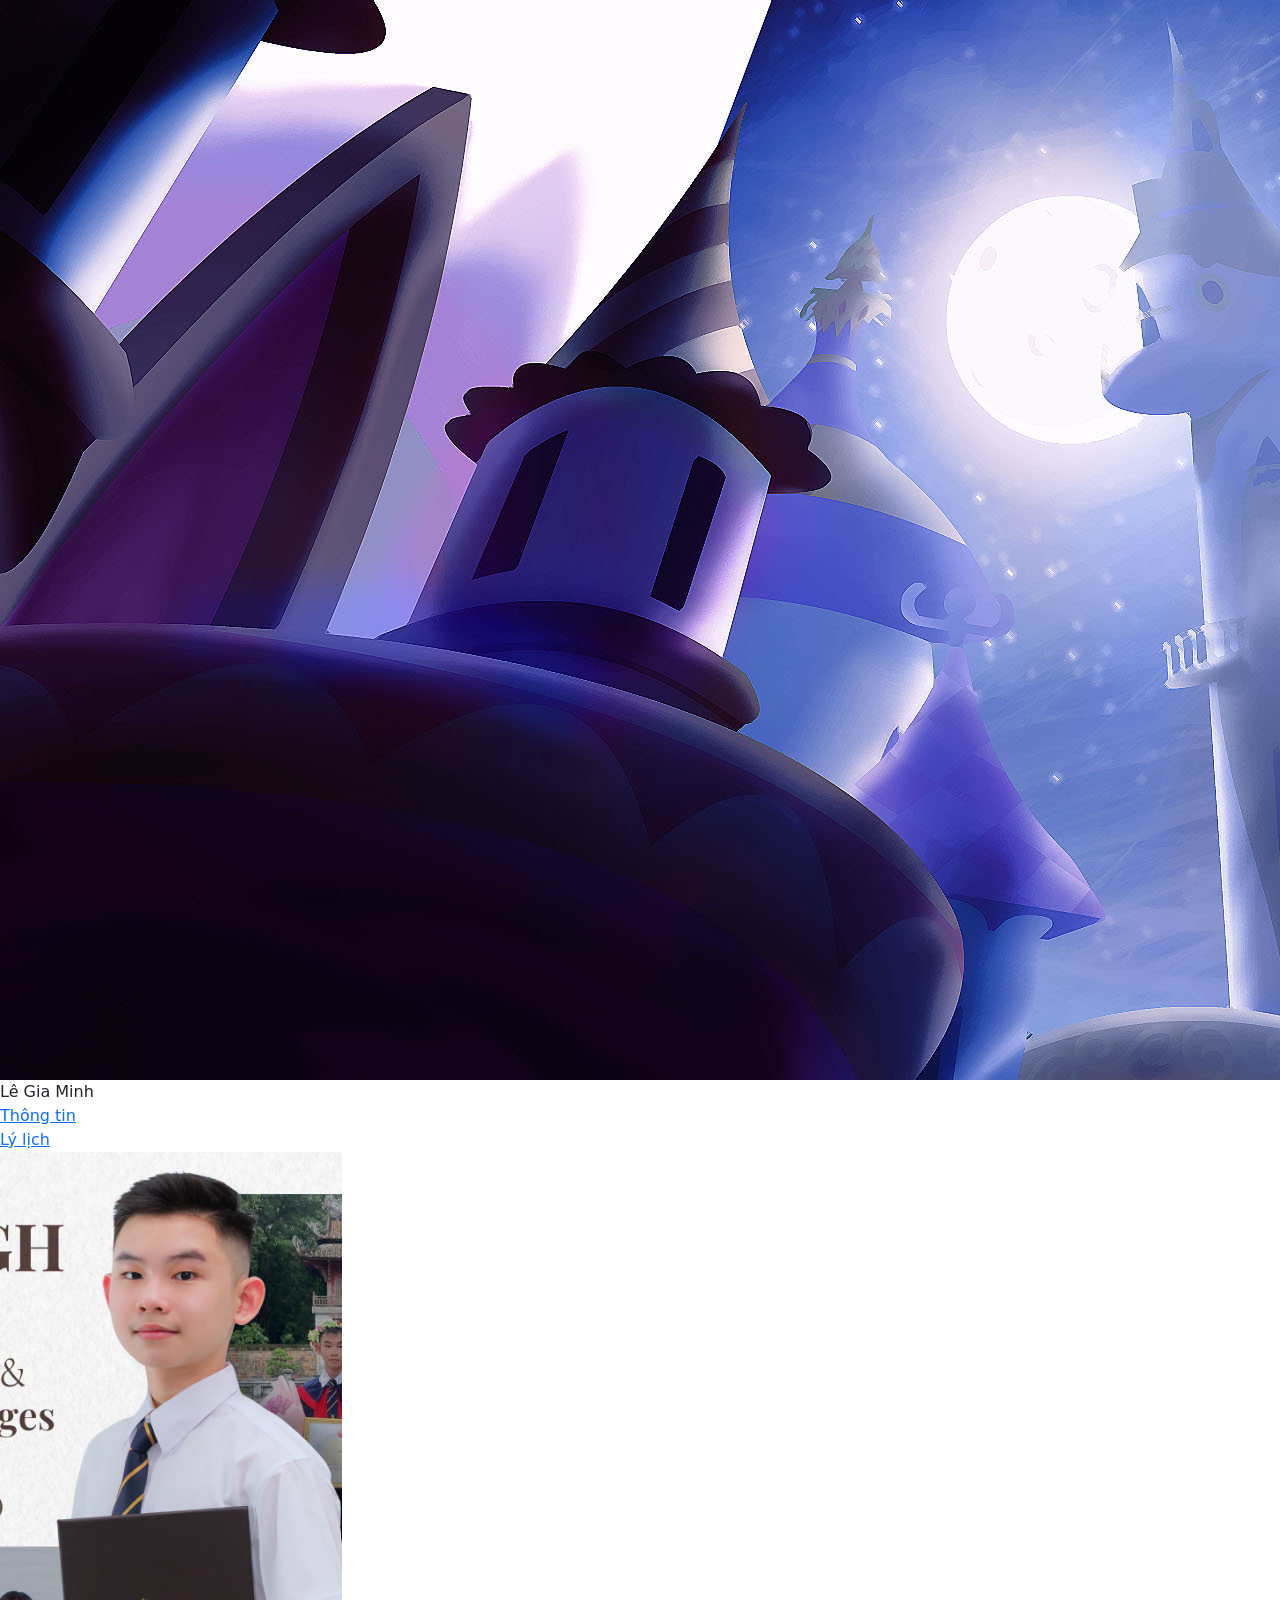
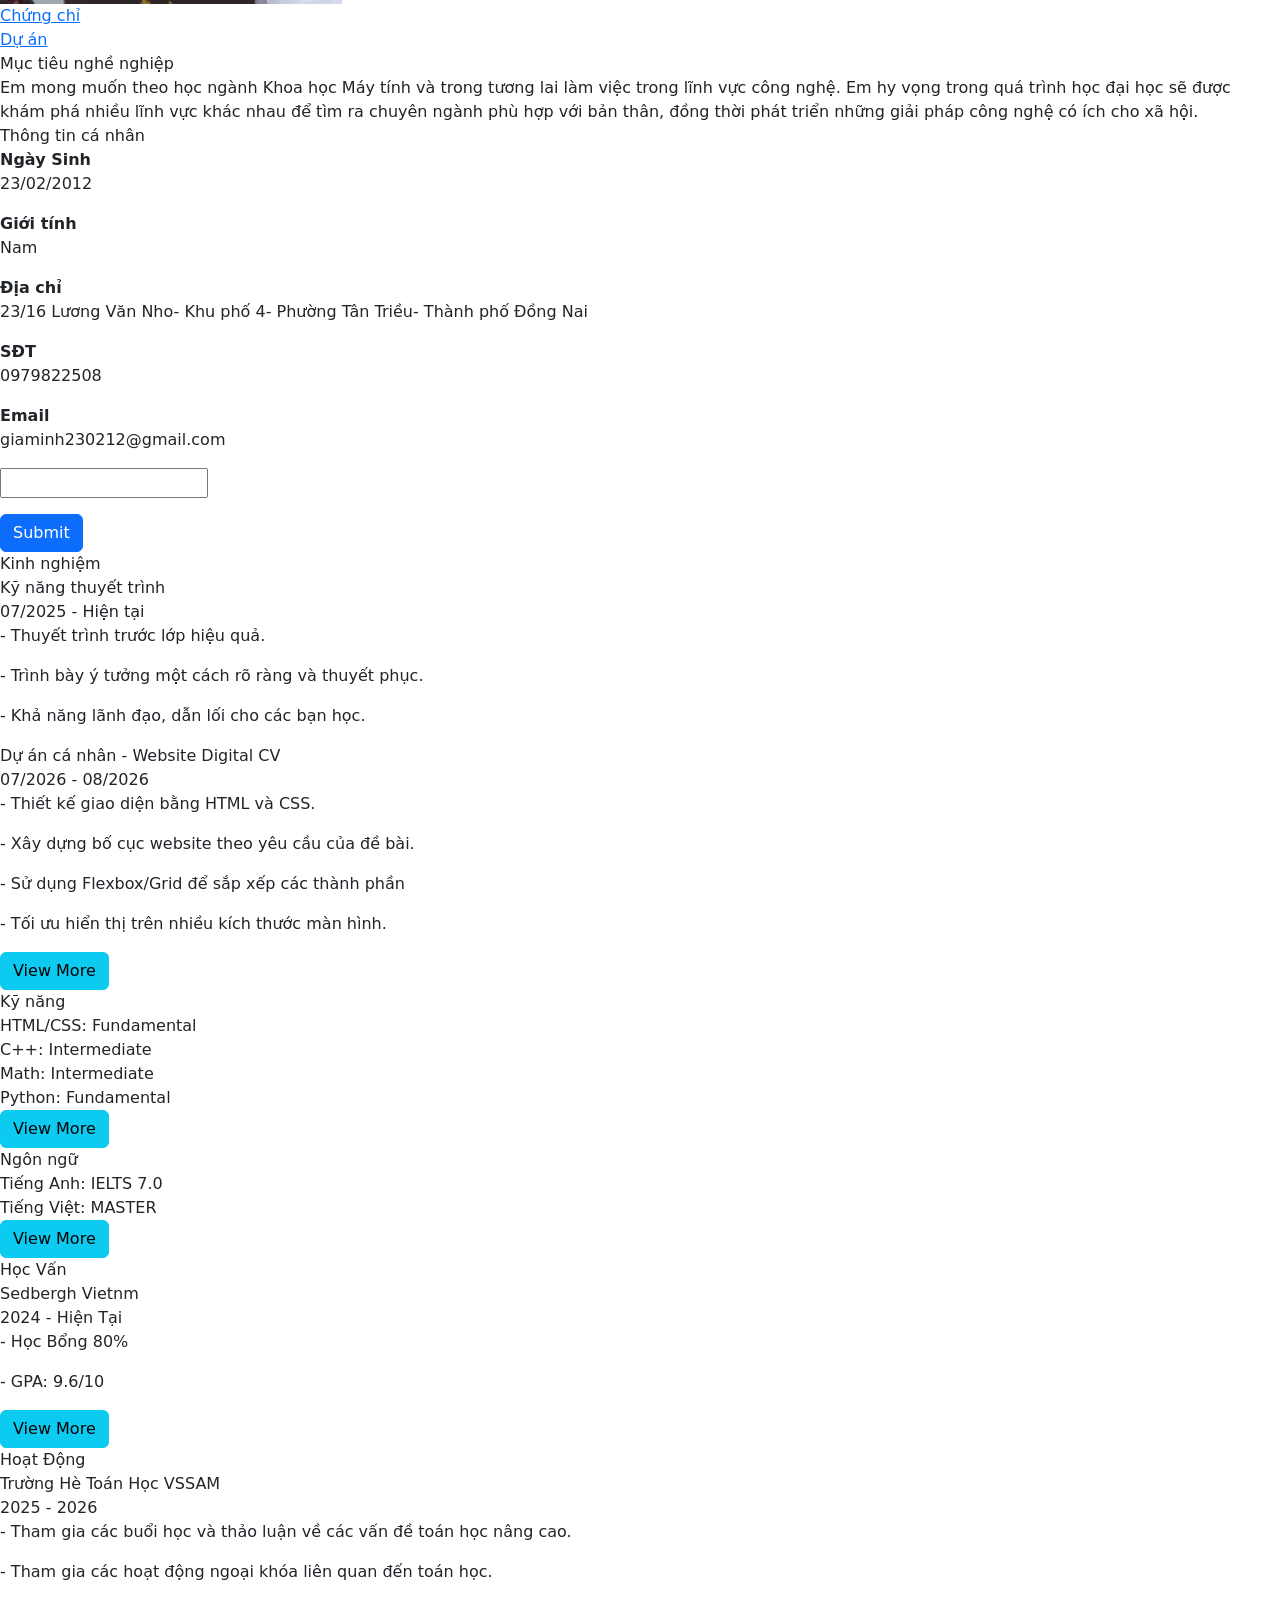
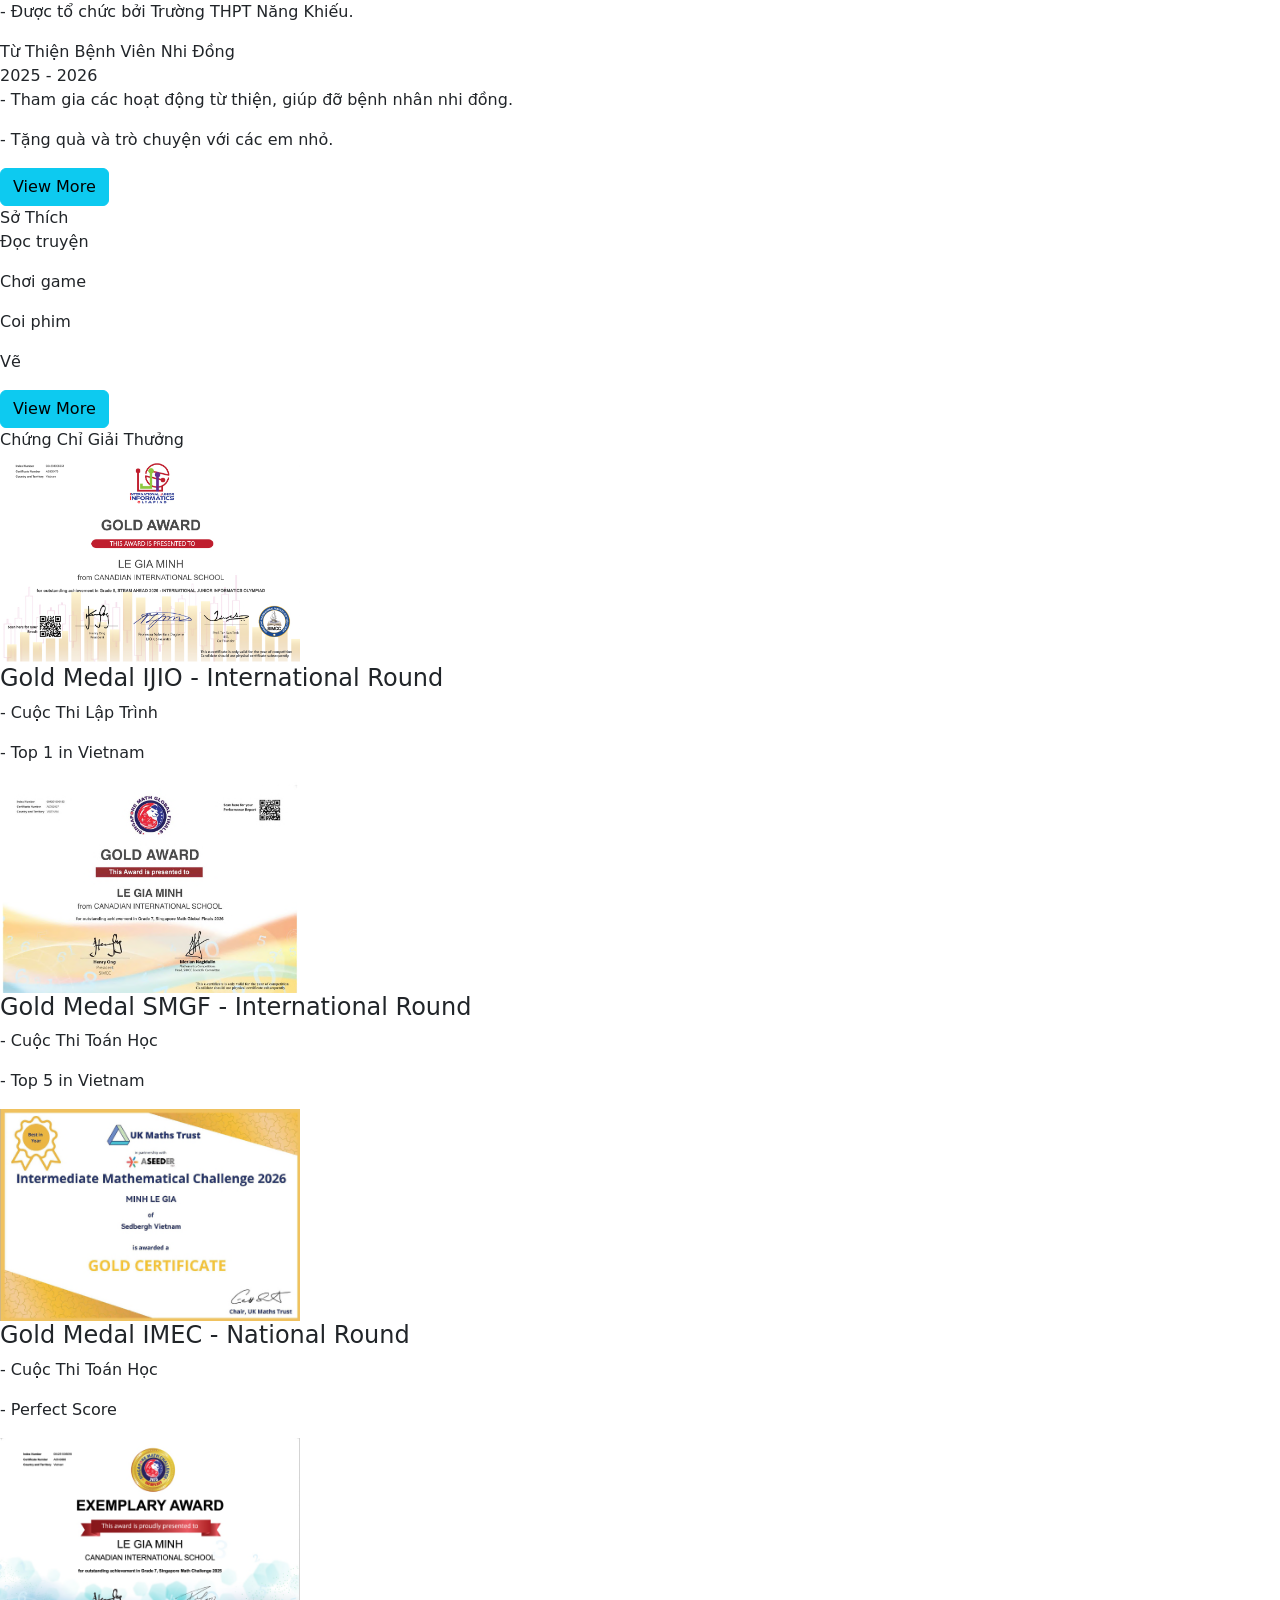
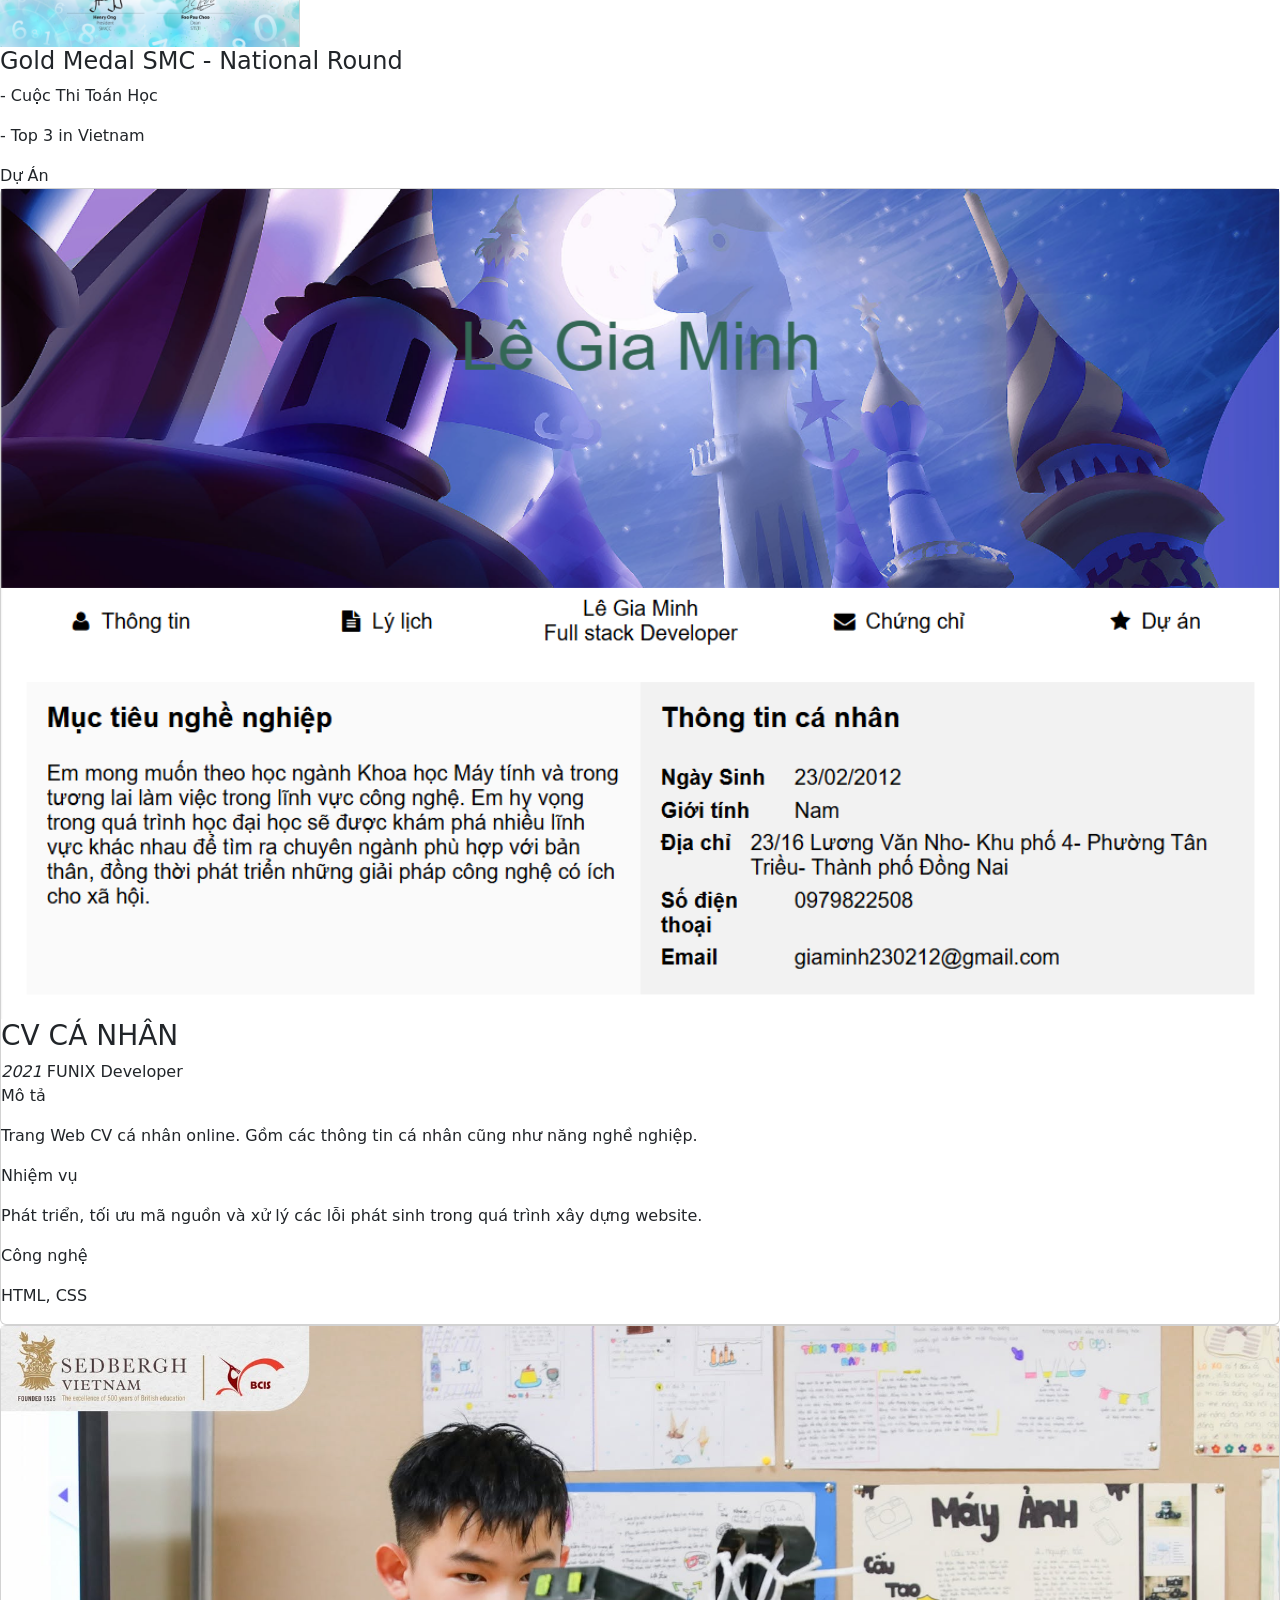
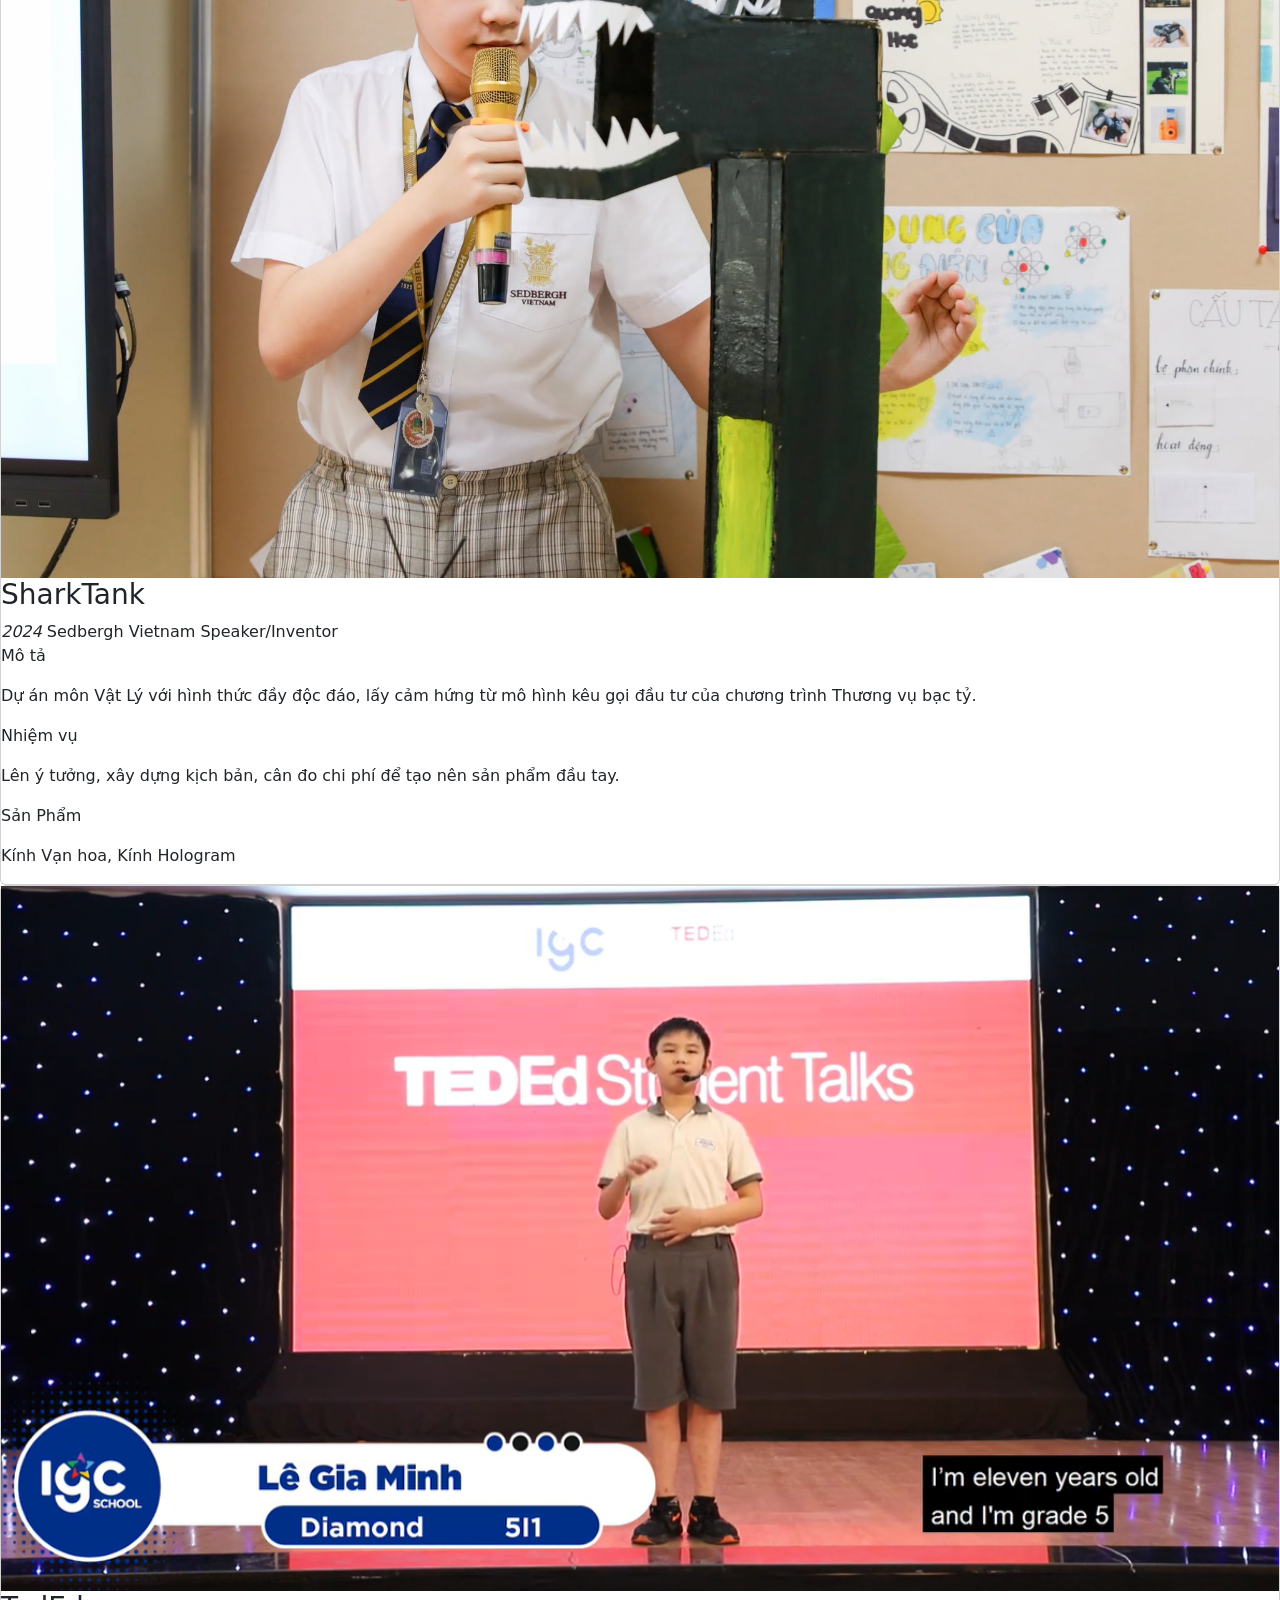
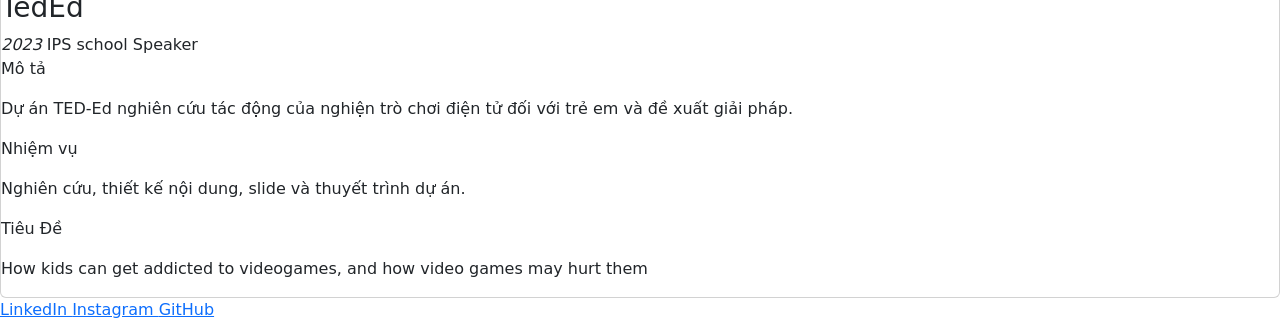
==== index.html @ 6d883256 "Add files via upload" ====
<!DOCTYPE html>
<html lang="en">
<head>
  <meta charset="UTF-8" />
  <meta http-equiv="X-UA-Compatible" content="IE=edge" />
  <meta name="viewport" content="width=device-width, initial-scale=1.0" />
  <link href="https://cdn.jsdelivr.net/npm/bootstrap@5.3.8/dist/css/bootstrap.min.css" rel="stylesheet" integrity="sha384-sRIl4kxILFvY47J16cr9ZwB07vP4J8+LH7qKQnuqkuIAvNWLzeN8tE5YBujZqJLB" crossorigin="anonymous">
  <link rel="stylesheet" href="./css/style.css" />
  <link rel="stylesheet" href="./css/tablet.css" />
  <link rel="stylesheet" href="./css/mobile.css" />
  <link rel="stylesheet" href="./css/font.css" />
  <title>Assignment 03</title>
</head>
<body>
  
  <div class="banner">
    <img src="./banner.jpg" alt="banner"/>
    <div class="banner_title"> Lê Gia Minh </div>
  </div>
  <nav>
    <div class="item">
        <a href="#info">
          <i class="icon-user"></i> Thông tin
        </a>
    </div>
    <div class="item">
        <a href="#experience">
          <i class="icon-doc-text-inv"></i> Lý lịch
        </a>
    </div>
    <div class="item nav-brand">
        <a href="#banner">
          <img src="./minz.png" alt="" class="c-img">
        </a>
    </div>
    <div class="item">
        <a href="#certificate">
          <i class="icon-mail-alt"></i> Chứng chỉ
        </a>
    </div>
    <div class="item">
        <a href="#project">
          <i class="icon-star-1"></i> Dự án
        </a>
    </div>
  </nav>
  <main>
    <section>
      <div id ="target" class="row">
        <div class ="section-title">Mục tiêu nghề nghiệp</div>
        <div class ="section-content">Em mong muốn theo học ngành Khoa học Máy tính và trong tương lai làm việc trong lĩnh vực công nghệ. Em hy vọng trong quá trình học đại học sẽ được khám phá nhiều lĩnh vực khác nhau để tìm ra chuyên ngành phù hợp với bản thân, đồng thời phát triển những giải pháp công nghệ có ích cho xã hội.</div>
      </div>
      <div id ="info">
        <div class ="section-title">Thông tin cá nhân</div>
        <div class ="section-content">
          <div class="inf">
						<b>Ngày Sinh</b>
						<p>23/02/2012</p>
					</div>
					<div class="inf">
						<b>Giới tính</b>
						<p>Nam</p>
					</div>
					<div class="inf">
						<b>Địa chỉ</b>
						<p>23/16 Lương Văn Nho- Khu phố 4- Phường Tân Triều- Thành phố Đồng Nai</p>
					</div>
					<div class="inf">
						<b>SĐT</b>
						<p>0979822508</p>
					</div>
					<div class="inf">
						<b>Email</b>
						<p>giaminh230212@gmail.com</p>
					</div>
        </div>
        <div class ="submit-email">
          <input type="email" id="email">
          <p id="give"></p>
          <button onclick="submitEmail()" type="button" class="btn btn-primary">Submit</button>
        </div>
      </div>
    </section>
    <section class="space--gap">
      <div id="experience" onmouseover="handleOnMouseOver(this)" onmouseout="handleOnMouseOut(this)" class="parent">
        <div class="section-title"> Kinh nghiệm <i class="ic-toolbox"></i> </div>
        <div class="timeline">
          <div class="section-content">
            <div class="title">Kỹ năng thuyết trình</div>
            <div class="subb-title"> 07/2025 - <span class="btn-primary">Hiện tại</span></div>
            <div class="content">
              <p>- Thuyết trình trước lớp hiệu quả.</p>
              <p>- Trình bày ý tưởng một cách rõ ràng và thuyết phục.</p>
              <p>- Khả năng lãnh đạo, dẫn lối cho các bạn học.</p>
            </div>
          </div>
          <div class="section-content">
            <div class="title">Dự án cá nhân - Website Digital CV</div>
            <div class="subb-title">07/2026 - 08/2026</div>
            <div class="content">
              <p>- Thiết kế giao diện bằng HTML và CSS.</p>
              <p>- Xây dựng bố cục website theo yêu cầu của đề bài.</p>
              <p>- Sử dụng Flexbox/Grid để sắp xếp các thành phần</p>
              <p>- Tối ưu hiển thị trên nhiều kích thước màn hình.</p>
            </div>
          </div>
        </div>
        <div class="control-view">
          <button type="button" class="btn btn-info view-more" onclick="handleViewMore(this)">View More</button>
        </div>
      </div>
      <div id="skill" onmouseover="handleOnMouseOver(this)" onmouseout="handleOnMouseOut(this)" class="parent">
        <div class="section-title">Kỹ năng <i class="ic-tools-2"></i></div>
        <div class="section-content">
          <div class="title">HTML/CSS: Fundamental</div>
          <div class="o fill"></div>
          <div class="o"></div>
          <div class="o"></div>
        </div>
        <div class="section-content">
          <div class="title">C++: Intermediate</div>
          <div class="o fill"></div>
          <div class="o fill"></div>
          <div class="o"></div>
        </div>
        <div class="section-content">
          <div class="title">Math: Intermediate</div>
          <div class="o fill"></div>
          <div class="o fill"></div>
          <div class="o"></div>
        </div>
        <div class="section-content">
          <div class="title">Python: Fundamental</div>
          <div class="o fill"></div>
          <div class="o"></div>
          <div class="o"></div>
        </div>
        <div class="control-view" >
          <button type="button" class="btn btn-info view-more" onclick="handleViewMore(this)">View More</button>
        </div>
      </div>
      <div id="language" onmouseover="handleOnMouseOver(this)" onmouseout="handleOnMouseOut(this)" class="parent">
        <div class="section-title">Ngôn ngữ <i class="ic-mic"></i></div>
        <div class="section-content">
          <div class="title">Tiếng Anh: IELTS 7.0</div>
          <div class="o fill"></div>
          <div class="o fill"></div>
          <div class="o"></div>
        </div>
        <div class="section-content">
          <div class="title">Tiếng Việt: MASTER</div>
          <div class="o fill"></div>
          <div class="o fill"></div>
          <div class="o fill"></div>
        </div>
        <div class="control-view" >
          <button type="button" class="btn btn-info view-more" onclick="handleViewMore(this)">View More</button>
        </div>
      </div>
      <div id="education" onmouseover="handleOnMouseOver(this)" onmouseout="handleOnMouseOut(this)" class="parent">
        <div class="section-title"> Học Vấn <i class="ic-pencil"></i> </div>
        <div class="timeline">
          <div class="section-content">
            <div class="title">Sedbergh Vietnm</div>
            <div class="subb-title"> 2024 - <span class="btn-primary">Hiện Tại</span></div>
            <div class="content">
              <p>- Học Bổng 80%</p>
              <p>- GPA: 9.6/10</p>
            </div>
          </div>
        </div>
        <div class="control-view" >
          <button type="button" class="btn btn-info view-more" onclick="handleViewMore(this)">View More</button>
        </div>
      </div>
      <div id="activity" onmouseover="handleOnMouseOver(this)" onmouseout="handleOnMouseOut(this)" class="parent">
        <div class="section-title"> Hoạt Động <i class="ic-megaphone"></i> </div>
        <div class="timeline">
          <div class="section-content">
            <div class="title">Trường Hè Toán Học VSSAM</div>
            <div class="subb-title"> 2025 - 2026</span></div>
            <div class="content">
              <p>- Tham gia các buổi học và thảo luận về các vấn đề toán học nâng cao.</p>
              <p>- Tham gia các hoạt động ngoại khóa liên quan đến toán học.</p>
              <p>- Được tổ chức bởi Trường THPT Năng Khiếu.</p>
            </div>
          </div>
          <div class="section-content">
            <div class="title">Từ Thiện Bệnh Viên Nhi Đồng</div>
            <div class="subb-title">2025 - 2026</div>
            <div class="content">
              <p>- Tham gia các hoạt động từ thiện, giúp đỡ bệnh nhân nhi đồng.</p>
              <p>- Tặng quà và trò chuyện với các em nhỏ.</p>
            </div>
          </div>
        </div>
        <div class="control-view" >
          <button type="button" class="btn btn-info view-more" onclick="handleViewMore(this)">View More</button>
        </div>
      </div>
      <div id="hobbies" onmouseover="handleOnMouseOver(this)" onmouseout="handleOnMouseOut(this)" class="parent">
        <div class="section-title"> Sở Thích <i class="ic-telescope"></i></div>
        <div class="section-content">
          <div class="hobby-list">
            <div class="hobby">
              <div class="circle">
                <i class="icon-book"></i>
              </div>
              <p>Đọc truyện</p>
            </div>
            <div class="hobby">
              <div class="circle">
                <i class="icon-gamepad"></i>
              </div>
              <p>Chơi game</p>
            </div>
            <div class="hobby">
              <div class="circle">
                <i class="icon-video"></i>
              </div>
              <p>Coi phim</p>
            </div>
            <div class="hobby">
              <div class="circle">
                <i class="icon-pencil"></i>
                </div>
              <p>Vẽ</p>
            </div>

          </div>
        </div>
        <div class="control-view" >
          <button type="button" class="btn btn-info view-more" onclick="handleViewMore(this)">View More</button>
        </div>
      </div>
    </section>
    <section class="space">
      <div id="certificate">
        <div class="section-title">Chứng Chỉ Giải Thưởng</div>
        <div class="section-content">
          <div class="card1">
            <img src="./c1.png" alt="" width="300"/>
            <div class="card--text">
              <h4>Gold Medal IJIO - International Round</h4>
              <p>- Cuộc Thi Lập Trình</p>
              <p>- Top 1 in Vietnam</p>
            </div>
          </div>
          <div class="card1">
            <img src="./c2.png" alt="" width="300"/>
            <div class="card--text">
              <h4>Gold Medal SMGF - International Round</h4>
              <p>- Cuộc Thi Toán Học</p>
              <p>- Top 5 in Vietnam</p>
            </div>
          </div>
          <div class="card1">
            <img src="./c3.png" alt="" width="300"/>
            <div class="card--text">
              <h4>Gold Medal IMEC - National Round</h4>
              <p>- Cuộc Thi Toán Học</p>
              <p>- Perfect Score</p>
            </div>
          </div>
          <div class="card1">
            <img src="./c4.png" alt="" width="300"/>
            <div class="card--text">
              <h4>Gold Medal SMC - National Round</h4>
              <p>- Cuộc Thi Toán Học</p>
              <p>- Top 3 in Vietnam</p>
            </div>
          </div>
        </div>
      </div>
    </section>
    <section>
      <div id="project">
        <div class="section-title">Dự Án</div>
        <div class="section-content">
          <div class="card">
            <div class="project-cv">
              <img src="./cv.png" alt="" width="100%">
            </div>
            <h3>CV CÁ NHÂN</h3>
            <div class="sub-title">
              <i class="btn-primary">2021</i>
              <i class="icon-user-1"></i>FUNIX
              <i class="icon-lamp"></i>Developer
            </div>
            <div class="content">
              <div>
                <p>Mô tả</p>
                <p> Trang Web CV cá nhân online. Gồm các thông tin cá nhân cũng như năng nghề nghiệp.</p>
              </div>
            </div>
            <div class="task">
              <div>
                <p>Nhiệm vụ</p>
                <p>Phát triển, tối ưu mã nguồn và xử lý các lỗi phát sinh trong quá trình xây dựng website.</p>
              </div>
            </div>
            <div class="last">
              <div>
                <p>Công nghệ</p>
                <p>HTML, CSS</p>
              </div>
            </div>
          </div>
          <div class="card">
            <div class="project-sharktank">
              <img src="./shark.jpg" alt="" width="100%">
            </div>
            <h3>SharkTank</h3>
            <div class="sub-title">
              <i class="btn-primary">2024</i>
              <i class="icon-user-1"></i>Sedbergh Vietnam
              <i class="icon-lamp"></i>Speaker/Inventor
            </div>
            <div class="content">
              <div>
                <p>Mô tả</p>
                <p> Dự án môn Vật Lý với hình thức đầy độc đáo, lấy cảm hứng từ mô hình kêu gọi đầu tư của chương trình Thương vụ bạc tỷ.</p>
              </div>
            </div>
            <div class="task">
              <div>
                <p>Nhiệm vụ</p>
                <p>Lên ý tưởng, xây dựng kịch bản, cân đo chi phí để tạo nên sản phẩm đầu tay.</p>
              </div>
            </div>
            <div class="last">
              <div>
                <p>Sản Phẩm</p>
                <p>Kính Vạn hoa, Kính Hologram</p>
              </div>
            </div>
          </div>
          <div class="card">
            <div class="project-ted">
              <img src="./ted.png" alt="" width="100%">
            </div>
            <h3>TedEd</h3>
            <div class="sub-title">
              <i class="btn-primary">2023</i>
              <i class="icon-user-1"></i>IPS school
              <i class="icon-lamp"></i>Speaker
            </div>
            <div class="content">
              <div>
                <p>Mô tả</p>
                <p> Dự án TED-Ed nghiên cứu tác động của nghiện trò chơi điện tử đối với trẻ em và đề xuất giải pháp.</p>
              </div>            
            </div>
            <div class="task">
              <div>
                <p>Nhiệm vụ</p>
                <p>Nghiên cứu, thiết kế nội dung, slide và thuyết trình dự án.</p>
              </div>
            </div>
            <div class="last">
              <div>
                <p>Tiêu Đề</p>
                <p>How kids can get addicted to videogames, and how video games may hurt them</p>
              </div>
            </div>
          </div>
        </div>
      </div>
    </section>
    <footer>
      <a href="https://www.linkedin.com/in/gia-minh-l%C3%AA-534311425/">
        <i class="icon-linkedin-circled"></i>
        LinkedIn
      </a>
      <a href="https://www.instagram.com/x2.penmisuki.3x/">
        <i class="icon-instagram"></i>
        Instagram
      </a>
      <a href="https://github.com/giaminh230212">
        <i class="icon-github-circled"></i>
        GitHub
      </a>
    </footer>
  </main>
  <script src="https://cdn.jsdelivr.net/npm/bootstrap@5.3.8/dist/js/bootstrap.bundle.min.js" integrity="sha384-FKyoEForCGlyvwx9Hj09JcYn3nv7wiPVlz7YYwJrWVcXK/BmnVDxM+D2scQbITxI" crossorigin="anonymous"></script>
  <script src="script.js" ></script>
</body>
</html>
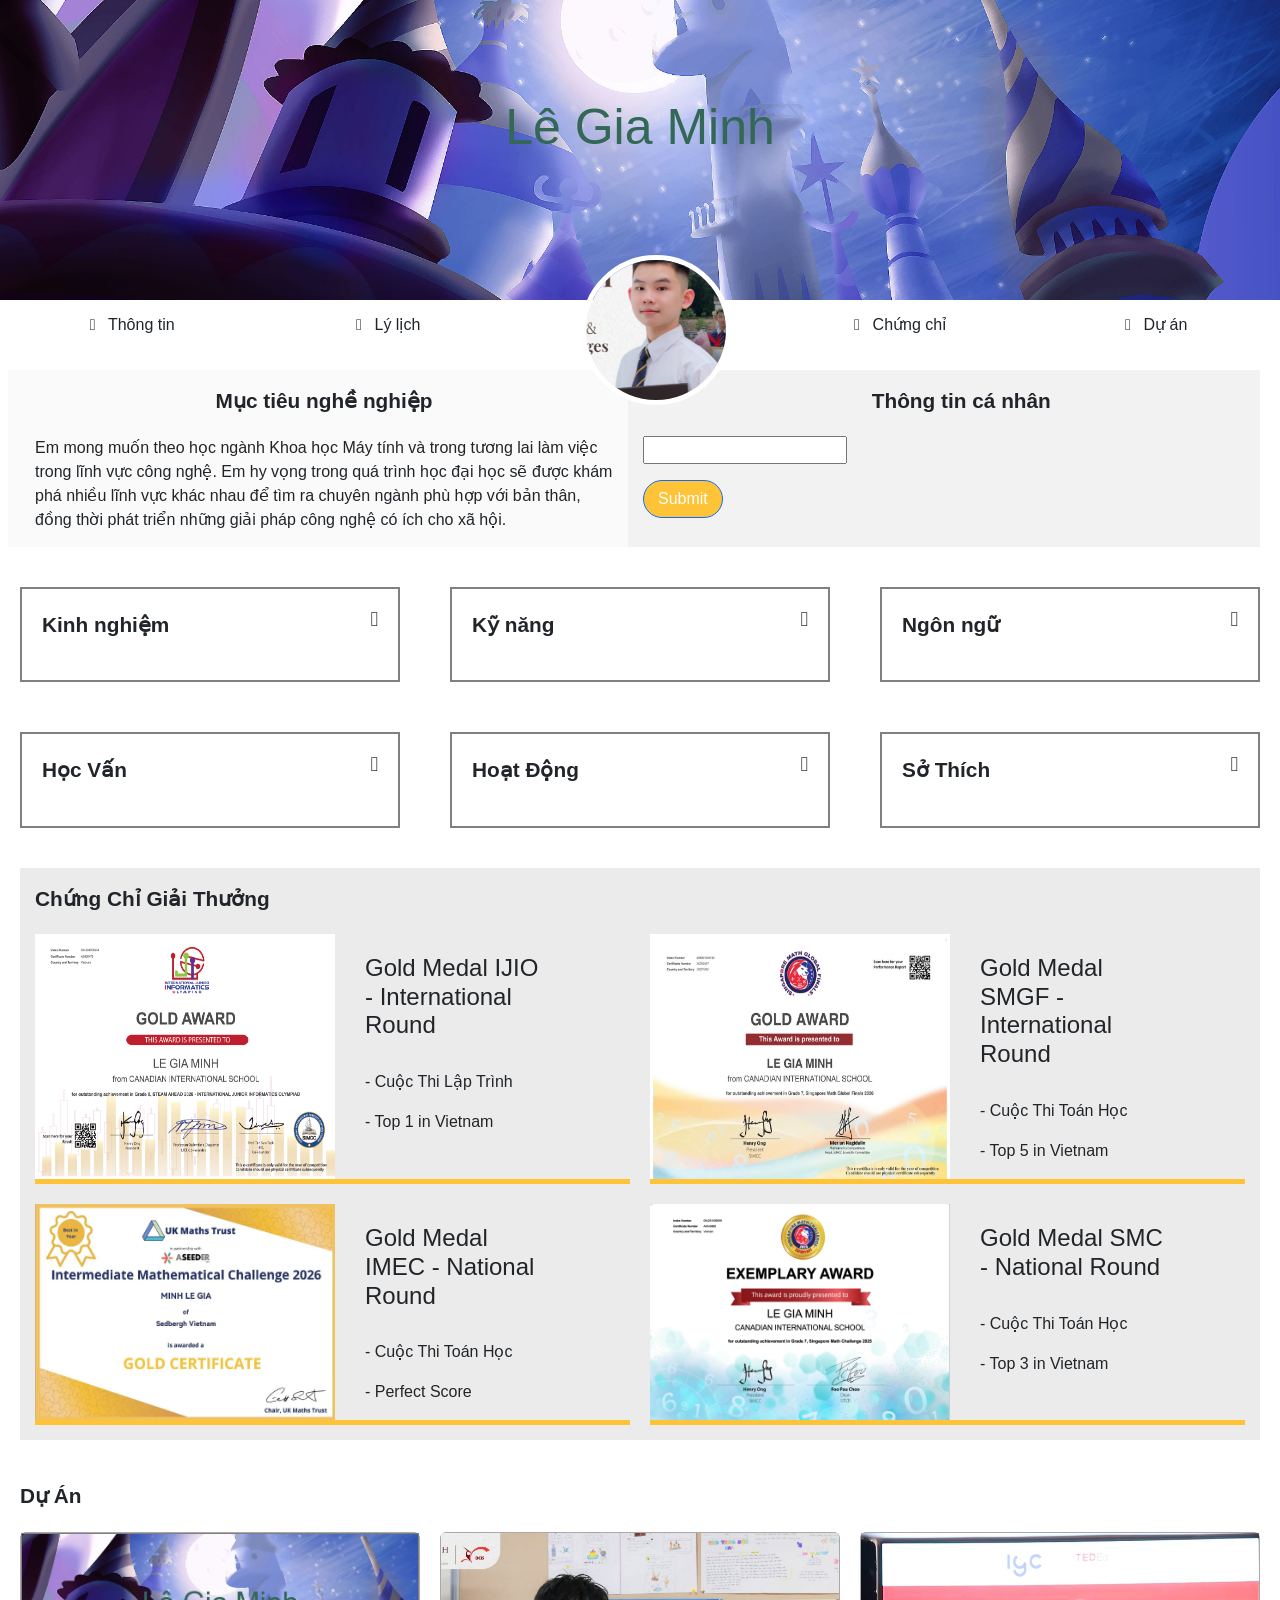
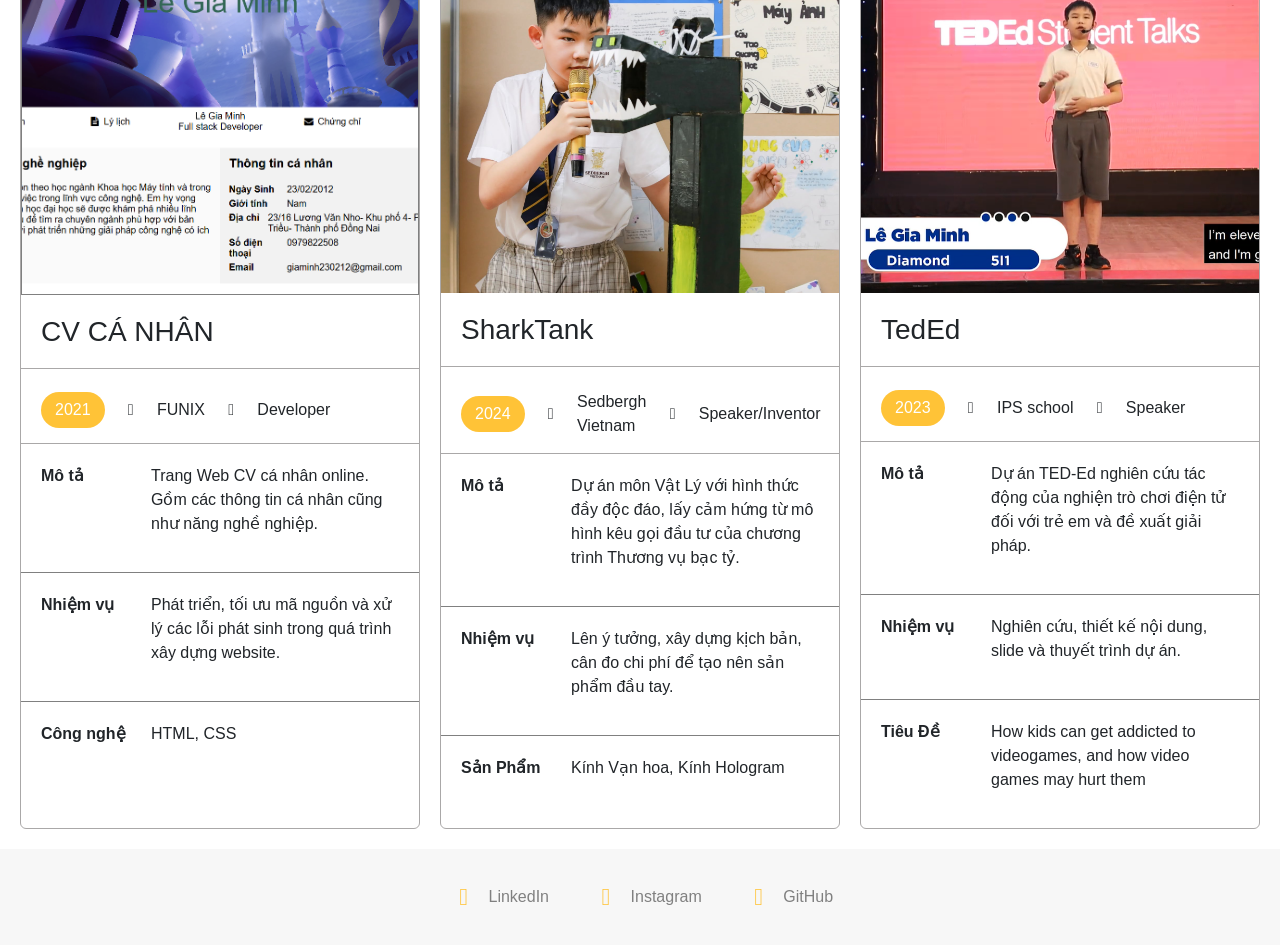
==== commit b5ab44e6: "Update index.html" ====
--- a/index.html
+++ b/index.html
@@ -5,10 +5,10 @@
   <meta http-equiv="X-UA-Compatible" content="IE=edge" />
   <meta name="viewport" content="width=device-width, initial-scale=1.0" />
   <link href="https://cdn.jsdelivr.net/npm/bootstrap@5.3.8/dist/css/bootstrap.min.css" rel="stylesheet" integrity="sha384-sRIl4kxILFvY47J16cr9ZwB07vP4J8+LH7qKQnuqkuIAvNWLzeN8tE5YBujZqJLB" crossorigin="anonymous">
-  <link rel="stylesheet" href="./css/style.css" />
-  <link rel="stylesheet" href="./css/tablet.css" />
-  <link rel="stylesheet" href="./css/mobile.css" />
-  <link rel="stylesheet" href="./css/font.css" />
+  <link rel="stylesheet" href="./style.css" />
+  <link rel="stylesheet" href="./tablet.css" />
+  <link rel="stylesheet" href="./mobile.css" />
+  <link rel="stylesheet" href="./font.css" />
   <title>Assignment 03</title>
 </head>
 <body>
--- a/style.css
+++ b/style.css
@@ -0,0 +1,424 @@
+* {
+    margin: 0;
+    padding: 0;
+    box-sizing: border-box;
+}
+
+body {
+    height: 2000px;
+    font-family: sans-serif;
+}
+
+.inf{
+    display: flex;
+    padding: 3px 0;
+}
+
+.inf>b{
+    width: 100px;
+
+}
+
+#info{
+    position: relative;
+}
+
+a {
+    text-decoration: none;
+    color: inherit;
+}
+
+#give {
+    color: red;
+    font-weight: 700;
+}
+
+.view-more, .less-more {
+    display: none;
+}
+
+.banner {
+    position: relative;
+    height: 300px;
+}
+
+.banner img {
+    width: 100%;
+    height: 100%;
+    object-fit: cover;
+}
+.banner_title {
+    position: absolute;
+    top: 30%;
+    width: 100%;
+    text-align: center;
+    font-size: 50px;
+    color: rgb(51, 103, 86);
+}
+
+nav {
+    width: 100%;
+    display: flex;
+    justify-content: space-between;
+    align-items: center;
+    height: 50px;
+}
+
+nav > * {
+    flex: 1;
+    text-align: center;
+    height: 100%;
+    display: flex;
+    align-items: center;
+    justify-content: center;
+}
+
+nav > *:hover {
+    background-color: rgb(244, 205, 99);
+    color: white;
+}
+
+#info {
+    background-color: rgb(242, 242, 242);
+    padding: 15px;
+}
+
+#info .section-content {
+    display: none;
+}
+
+#target {
+    background-color: rgb(250, 250, 250);
+    padding: 15px;
+}
+
+section {
+    display: flex;
+    padding: 20px;
+}
+
+section > *{
+    flex: 1;
+}
+
+.section-title{
+    font-size: 30px;
+    padding-bottom: 20px;
+}
+
+.o {
+    width: 50px;
+    height: 2px;
+    background-color: gainsboro;
+    display: inline-block;
+}
+
+.fill {
+    background-color: rgb(255, 195, 55);
+}
+
+.space--gap {
+    display: grid;
+    grid-template-columns: repeat(3, 1fr);
+    gap: 50px;
+}
+
+.space {
+    gap: 50px;
+}
+
+.section-title {
+    font-size:1.3em;
+    font-weight: bold;
+    display: flex;
+    justify-content: space-between;
+}
+
+.section-content .title{
+    font-weight: bold;
+
+}
+
+.timeline {
+    position: relative;
+}
+
+.timeline .title ::before{
+    position: absolute;
+    content: "\2022";
+    font-size: 1.5em;
+    color: aquamarine;
+    top: -7px;
+    left: -5px;
+}
+.content {
+    padding: 20px;
+}
+
+#experience, #skill, #language, #education, #activity, #hobbies {
+    padding: 20px;
+    border: 2px solid grey;
+}
+
+#experience .section-content, 
+#skill .section-content,
+#language .section-content, 
+#education .section-content, 
+#activity .section-content, 
+#hobbies .section-content {
+    display: none;
+}
+
+
+#certificate .section-content {
+    display: grid;
+    grid-template-columns: repeat(2, 1fr);
+    grid-gap: 20px;
+}
+
+.card1 {
+    display: flex;
+    gap: 30px;
+}
+
+.card img {
+    flex: 0.35;
+    object-fit: contain;
+}
+
+.card--text {
+    flex: 0.7;
+}
+
+h4 {
+    margin-bottom: 30px;
+    margin-top: 20px;
+}
+
+#certificate {
+    background-color: rgb(236, 235, 235);
+    padding: 15px;
+}
+
+#certificate .card1 {
+    border-bottom: 5px solid rgb(255, 195, 55);
+}
+
+#project .section-content {
+    display: grid;
+    grid-template-columns: repeat(3, 1fr);
+    column-gap: 20px;
+}
+
+#project .card {
+    display: flex;
+    flex-direction: column;
+    border: 1px solid #aaa8a8;
+}
+
+
+#project .card img {
+   height: 360px;
+   object-fit: cover;
+}
+
+.sub-title{
+    display:flex;
+    align-items:center;      /* Căn giữa theo chiều dọc */
+    gap:15px;
+    padding:15px 20px;
+    border-bottom:1px solid #aaa8a8;
+}
+
+.project-cv {
+    border: solid 1px gray;
+}
+
+#project h3{
+    padding:20px;
+    border-bottom:1px solid #aaa8a8;
+}
+
+.card .content>div{
+    display:flex;
+    gap:20px;
+    margin:0;
+    padding:0px;
+}
+
+.card .task>div{
+    display:flex;
+    gap:20px;
+    margin:0;
+    padding:20px;
+}
+
+.card .last>div{
+    display:flex;
+    gap:20px;
+    margin:0;
+    padding:20px;
+}
+
+.content {
+    border-bottom: 1px solid gray;
+}
+
+.card .content > div p:first-child{
+    flex:0 0 90px;
+    font-weight:bold;
+}
+
+.card .content > div p:last-child{
+    flex:3;
+}
+
+.card .content > div:last-child {
+    border-bottom: none;
+}
+
+.card .content p:last-child{
+    flex:3;
+}
+
+.task {
+    border-bottom: 1px solid gray;
+}
+
+.card .task > div p:first-child{
+    flex:0 0 90px;
+    font-weight:bold;
+}
+
+.card .task > div p:last-child{
+    flex:3;
+}
+
+.card .task > div:last-child {
+    border-bottom: none;
+}
+
+.card .task p:last-child{
+    flex:3;
+}
+
+.card .last > div p:first-child{
+    flex:0 0 90px;
+    font-weight:bold;
+}
+
+.card .last > div p:last-child{
+    flex:3;
+}
+
+.card .last > div:last-child {
+    border-bottom: none;
+}
+
+.card .last p:last-child{
+    flex:3;
+}
+
+
+.btn-primary{
+    display:inline-block;
+    background:rgb(255, 195, 55);
+    color:#fff;
+    padding:6px 14px;
+    border-radius:20px;
+    font-style:normal;
+}
+
+#project .content{
+    font-size:16px;
+}
+
+#project .task{
+    font-size:16px;
+}
+
+#project .last{
+    font-size:16px;
+}
+
+.c-img {
+    width: 150px;
+    height: 150px;
+    object-fit: cover;
+    border-radius: 50%;
+    border: 5px solid white;
+    position: absolute;
+    top: -90%;
+    left: 27%;
+    z-index: 999;
+}
+
+.nav-brand {
+    position: relative;
+    z-index: 100;
+}
+
+#target .section-title {
+    margin-left: 30%;
+}
+
+#info .section-title {
+    margin-left: 38%;
+}
+
+footer {
+    display: flex;
+    justify-content: center;
+    gap: 40px;
+    padding: 30px 0;
+    background-color: #f7f7f7;
+}
+
+footer a {
+    display: flex;
+    align-items: center;
+    gap: 8px;
+    color: gray;
+    text-decoration: none;
+    font-size: 16px;
+}
+
+footer i {
+    color: rgb(255, 195, 55);
+    font-size: 24px;
+}
+
+footer a:hover {
+    color: rgb(255, 195, 55);
+}
+
+.hobby-list{
+    display:flex;
+    gap:25px;
+    flex-wrap:wrap;
+}
+
+.hobby{
+    text-align:center;
+}
+
+.circle{
+    width:60px;
+    height:60px;
+    border:2px solid rgb(255, 195, 55);
+    border-radius:50%;
+    display:flex;
+    justify-content:center;
+    align-items:center;
+    margin:auto;
+}
+
+.circle i{
+    font-size:24px;
+    color:rgb(255, 195, 55);
+}
+
+.hobby p{
+    margin-top:10px;
+    font-size:15px;
+}
--- a/tablet.css
+++ b/tablet.css
@@ -0,0 +1,147 @@
+@media screen and (max-width: 992px) {
+    section:first-of-type {
+        gap: 20px;
+        padding: 15px;
+    }
+
+    .space--gap {
+        grid-template-columns: repeat(2, 1fr);
+        gap: 20px;
+    }
+
+    #target,
+    #info {
+        padding: 12px;
+    }
+
+    #target .section-title {
+        margin-left: 15%;
+    }
+
+    #info .section-title {
+        margin-left: 20%;
+    }
+
+    .inf {
+        padding: 3px 0;
+    }
+
+    .inf > b {
+        width: 80px;
+        flex-shrink: 0;
+    }
+
+    #experience,
+    #skill,
+    #language,
+    #education,
+    #activity,
+    #hobbies {
+        flex: 0 0 calc(50% - 10px);
+    }
+
+    section.space--gap {
+        flex-wrap: wrap;
+        gap: 20px;
+    }
+
+    #certificate .section-content {
+        grid-template-columns: repeat(2, 1fr);
+        gap: 15px;
+    }
+
+    #certificate .card {
+        gap: 15px;
+        min-width: 0;
+    }
+
+    #certificate .card img {
+        width: 30%;
+        max-width: 120px;
+        height: auto;
+    }
+
+    #certificate .card--text {
+        flex: 1;
+        min-width: 0;
+    }
+
+    #certificate h4 {
+        font-size: 16px;
+        margin-top: 10px;
+        margin-bottom: 15px;
+    }
+
+    #certificate p {
+        font-size: 14px;
+    }
+
+    #project .section-content {
+        grid-template-columns: repeat(3, 1fr);
+        column-gap: 15px;
+    }
+
+    #project .card {
+        min-width: 0;
+    }
+
+    #project .card img {
+        width: 100%;
+        height: auto;
+        max-height: 250px;
+        object-fit: cover;
+    }
+
+    #project h3 {
+        padding: 15px;
+        font-size: 20px;
+    }
+
+    .sub-title {
+        gap: 8px;
+        padding: 12px;
+        flex-wrap: wrap;
+        font-size: 13px;
+    }
+
+    .btn-primary {
+        padding: 5px 10px;
+        font-size: 13px;
+    }
+
+    #project .content,
+    #project .task,
+    #project .last {
+        font-size: 13px;
+    }
+
+    .card .content > div,
+    .card .task > div,
+    .card .last > div {
+        gap: 10px;
+        padding: 12px;
+    }
+
+    .card .content > div p:first-child,
+    .card .task > div p:first-child,
+    .card .last > div p:first-child {
+        flex: 0 0 65px;
+    }
+
+    nav {
+        height: 50px;
+    }
+
+    nav > * {
+        font-size: 14px;
+    }
+
+    .c-img {
+        width: 120px;
+        height: 120px;
+    }
+
+    footer {
+        gap: 25px;
+    }
+}
--- a/mobile.css
+++ b/mobile.css
@@ -0,0 +1,210 @@
+@media screen and (max-width: 576px) {
+    section {
+        display: block;
+        padding: 10px;
+    }
+
+    section:first-of-type {
+        display: block;
+        padding: 10px;
+    }
+
+    #target,
+    #info {
+        width: 100%;
+        padding: 15px;
+        margin-bottom: 15px;
+    }
+
+    #target .section-title,
+    #info .section-title {
+        margin-left: 0;
+    }
+
+    .inf {
+        display: flex;
+        gap: 10px;
+        flex-wrap: wrap;
+    }
+
+    .inf > b {
+        width: 80px;
+        flex-shrink: 0;
+    }
+
+    section.space--gap {
+        display: block;
+        padding: 10px;
+    }
+
+    #experience,
+    #skill,
+    #language,
+    #education,
+    #activity,
+    #hobbies {
+        width: 100%;
+        margin-bottom: 15px;
+        padding: 15px;
+    }
+
+    #certificate {
+        width: 100%;
+        padding: 15px;
+    }
+
+    #certificate .section-content {
+        display: grid;
+        grid-template-columns: 1fr;
+        gap: 0;
+    }
+
+    #certificate .card {
+        display: flex;
+        gap: 15px;
+        padding: 15px 0;
+        border-bottom: 1px solid rgb(255, 195, 55);
+    }
+
+    #certificate .card:last-child {
+        border-bottom: none;
+    }
+
+    #certificate .card img {
+        width: 100px;
+        max-width: 100px;
+        height: auto;
+        object-fit: contain;
+        flex-shrink: 0;
+    }
+
+    #certificate .card--text {
+        flex: 1;
+        min-width: 0;
+    }
+
+    #certificate h4 {
+        font-size: 15px;
+        margin-top: 5px;
+        margin-bottom: 10px;
+    }
+
+    #certificate p {
+        font-size: 14px;
+    }
+
+    #project {
+        width: 100%;
+    }
+
+    #project .section-content {
+        display: grid;
+        grid-template-columns: 1fr;
+        gap: 20px;
+    }
+
+    #project .card {
+        width: 100%;
+        min-width: 0;
+    }
+
+    #project .card img {
+        width: 100%;
+        height: auto;
+        max-height: none;
+        object-fit: cover;
+    }
+
+    #project h3 {
+        padding: 15px;
+        font-size: 18px;
+    }
+
+    .sub-title {
+        display: flex;
+        align-items: center;
+        flex-wrap: wrap;
+        gap: 8px;
+        padding: 12px 15px;
+        font-size: 13px;
+    }
+
+    #project .content,
+    #project .task,
+    #project .last {
+        font-size: 14px;
+    }
+
+    .card .content > div,
+    .card .task > div,
+    .card .last > div {
+        display: flex;
+        gap: 10px;
+        padding: 12px 15px;
+    }
+
+    .card .content > div p:first-child,
+    .card .task > div p:first-child,
+    .card .last > div p:first-child {
+        flex: 0 0 70px;
+    }
+
+    .card .content > div p:last-child,
+    .card .task > div p:last-child,
+    .card .last > div p:last-child {
+        min-width: 0;
+        overflow-wrap: break-word;
+    }
+
+    .banner {
+        height: 200px;
+    }
+
+    .banner_title {
+        font-size: 35px;
+        top: 35%;
+    }
+
+    nav {
+        height: 50px;
+        flex-wrap: nowrap;
+    }
+
+    nav > * {
+        font-size: 11px;
+        min-height: 50px;
+    }
+
+    .nav-brand {
+        position: relative;
+        z-index: 100;
+    }
+
+    .c-img {
+        display: block;
+        width: 90px;
+        height: 90px;
+        object-fit: cover;
+        border-radius: 50%;
+        border: 4px solid white;
+        position: absolute;
+        top: -20px;
+        left: 50%;
+        transform: translateX(-50%);
+        z-index: 999;
+    }
+
+    footer {
+        flex-wrap: wrap;
+        gap: 20px;
+        padding: 20px;
+    }
+
+    footer a {
+        font-size: 14px;
+    }
+
+    footer i {
+        font-size: 20px;
+    }
+}
--- a/font.css
+++ b/font.css
@@ -0,0 +1,11514 @@
+@font-face {
+	font-family: 'open_sanslight';
+	src: url('../fonts/OpenSans-Light-webfont.eot');
+	src: url('../fonts/OpenSans-Light-webfont.eot#iefix') format('embedded-opentype'),
+		url('../fonts/OpenSans-Light-webfont.woff') format('woff'),
+		url('../fonts/OpenSans-Light-webfont.ttf') format('truetype'),
+		url('../fonts/OpenSans-Light-webfont.svg#open_sanslight') format('svg');
+	font-weight: normal;
+	font-style: normal;
+
+}
+
+@font-face {
+	font-family: 'open_sansitalic';
+	src: url('../fonts/OpenSans-Italic-webfont.eot');
+	src: url('../fonts/OpenSans-Italic-webfont.eot#iefix') format('embedded-opentype'),
+		url('../fonts/OpenSans-Italic-webfont.woff') format('woff'),
+		url('../fonts/OpenSans-Italic-webfont.ttf') format('truetype'),
+		url('../fonts/OpenSans-Italic-webfont.svg#open_sansitalic') format('svg');
+	font-weight: normal;
+	font-style: normal;
+
+}
+
+@font-face {
+	font-family: 'open_sanssemibold';
+	src: url('../fonts/OpenSans-Semibold-webfont.eot');
+	src: url('../fonts/OpenSans-Semibold-webfont.eot#iefix') format('embedded-opentype'),
+		url('../fonts/OpenSans-Semibold-webfont.woff') format('woff'),
+		url('../fonts/OpenSans-Semibold-webfont.ttf') format('truetype'),
+		url('../fonts/OpenSans-Semibold-webfont.svg#open_sanssemibold') format('svg');
+	font-weight: normal;
+	font-style: normal;
+
+}
+
+
+@font-face {
+	font-family: 'open_sanslight_italic';
+	src: url('../fonts/OpenSans-LightItalic-webfont.eot');
+	src: url('../fonts/OpenSans-LightItalic-webfont.eot#iefix') format('embedded-opentype'),
+		url('../fonts/OpenSans-LightItalic-webfont.woff') format('woff'),
+		url('../fonts/OpenSans-LightItalic-webfont.ttf') format('truetype'),
+		url('../fonts/OpenSans-LightItalic-webfont.svg#open_sanslight_italic') format('svg');
+	font-weight: normal;
+	font-style: normal;
+
+}
+
+@font-face {
+	font-family: 'open_sansregular';
+	src: url('../fonts/OpenSans-Regular-webfont.eot');
+	src: url('../fonts/OpenSans-Regular-webfont.eot#iefix') format('embedded-opentype'),
+		url('../fonts/OpenSans-Regular-webfont.woff') format('woff'),
+		url('../fonts/OpenSans-Regular-webfont.ttf') format('truetype'),
+		url('../fonts/OpenSans-Regular-webfont.svg#open_sansregular') format('svg');
+	font-weight: normal;
+	font-style: normal;
+
+}
+
+
+@font-face {
+	font-family: 'fontello';
+	src: url('../fonts/fontello.eot');
+	src: url('../fonts/fontello.eot#iefix') format('embedded-opentype'),
+		url('../fonts/fontello.woff') format('woff'),
+		url('../fonts/fontello.ttf') format('truetype'),
+		url('../fonts/fontello.svg#fontello') format('svg');
+	font-weight: normal;
+	font-style: normal;
+}
+
+[class^="icon-"]:before,
+[class*=" icon-"]:before {
+	font-family: "fontello";
+	font-style: normal;
+	font-weight: normal;
+	speak: none;
+
+	display: inline-block;
+	text-decoration: inherit;
+	width: 1em;
+	margin-right: .2em;
+	text-align: center;
+	/* opacity: .8; */
+
+	/* For safety - reset parent styles, that can break glyph codes*/
+	font-variant: normal;
+	text-transform: none;
+
+	/* fix buttons height, for twitter bootstrap */
+	line-height: 1em;
+
+	/* Animation center compensation - margins should be symmetric */
+	/* remove if not needed */
+	margin-left: .2em;
+
+	/* you can be more comfortable with increased icons size */
+	/* font-size: 120%; */
+
+	/* Font smoothing. That was taken from TWBS */
+	-webkit-font-smoothing: antialiased;
+	-moz-osx-font-smoothing: grayscale;
+
+	/* Uncomment for 3D effect */
+	/* text-shadow: 1px 1px 1px rgba(127, 127, 127, 0.3); */
+}
+
+.icon-emo-happy:before {
+	content: '\e800';
+}
+
+/* '' */
+.icon-emo-wink:before {
+	content: '\e801';
+}
+
+/* '' */
+.icon-emo-wink2:before {
+	content: '\e802';
+}
+
+/* '' */
+.icon-emo-unhappy:before {
+	content: '\e803';
+}
+
+/* '' */
+.icon-emo-sleep:before {
+	content: '\e804';
+}
+
+/* '' */
+.icon-emo-thumbsup:before {
+	content: '\e805';
+}
+
+/* '' */
+.icon-emo-devil:before {
+	content: '\e806';
+}
+
+/* '' */
+.icon-emo-surprised:before {
+	content: '\e807';
+}
+
+/* '' */
+.icon-emo-tongue:before {
+	content: '\e808';
+}
+
+/* '' */
+.icon-emo-coffee:before {
+	content: '\e809';
+}
+
+/* '' */
+.icon-emo-sunglasses:before {
+	content: '\e80a';
+}
+
+/* '' */
+.icon-emo-displeased:before {
+	content: '\e80b';
+}
+
+/* '' */
+.icon-emo-beer:before {
+	content: '\e80c';
+}
+
+/* '' */
+.icon-emo-grin:before {
+	content: '\e80d';
+}
+
+/* '' */
+.icon-emo-angry:before {
+	content: '\e80e';
+}
+
+/* '' */
+.icon-emo-saint:before {
+	content: '\e80f';
+}
+
+/* '' */
+.icon-emo-cry:before {
+	content: '\e810';
+}
+
+/* '' */
+.icon-emo-shoot:before {
+	content: '\e811';
+}
+
+/* '' */
+.icon-emo-squint:before {
+	content: '\e812';
+}
+
+/* '' */
+.icon-emo-laugh:before {
+	content: '\e813';
+}
+
+/* '' */
+.icon-spin1:before {
+	content: '\e814';
+}
+
+/* '' */
+.icon-spin2:before {
+	content: '\e815';
+}
+
+/* '' */
+.icon-spin3:before {
+	content: '\e816';
+}
+
+/* '' */
+.icon-spin4:before {
+	content: '\e817';
+}
+
+/* '' */
+.icon-spin5:before {
+	content: '\e818';
+}
+
+/* '' */
+.icon-spin6:before {
+	content: '\e819';
+}
+
+/* '' */
+.icon-firefox:before {
+	content: '\e81a';
+}
+
+/* '' */
+.icon-chrome:before {
+	content: '\e81b';
+}
+
+/* '' */
+.icon-opera:before {
+	content: '\e81c';
+}
+
+/* '' */
+.icon-ie:before {
+	content: '\e81d';
+}
+
+/* '' */
+.icon-crown:before {
+	content: '\e81e';
+}
+
+/* '' */
+.icon-crown-plus:before {
+	content: '\e81f';
+}
+
+/* '' */
+.icon-crown-minus:before {
+	content: '\e820';
+}
+
+/* '' */
+.icon-marquee:before {
+	content: '\e821';
+}
+
+/* '' */
+.icon-glass:before {
+	content: '\e822';
+}
+
+/* '' */
+.icon-music:before {
+	content: '\e823';
+}
+
+/* '' */
+.icon-search:before {
+	content: '\e824';
+}
+
+/* '' */
+.icon-mail:before {
+	content: '\e825';
+}
+
+/* '' */
+.icon-mail-alt:before {
+	content: '\e826';
+}
+
+/* '' */
+.icon-mail-squared:before {
+	content: '\e827';
+}
+
+/* '' */
+.icon-heart:before {
+	content: '\e828';
+}
+
+/* '' */
+.icon-heart-empty:before {
+	content: '\e829';
+}
+
+/* '' */
+.icon-star-1:before {
+	content: '\e82a';
+}
+
+/* '' */
+.icon-star-empty-1:before {
+	content: '\e82b';
+}
+
+/* '' */
+.icon-star-half:before {
+	content: '\e82c';
+}
+
+/* '' */
+.icon-star-half-alt:before {
+	content: '\e82d';
+}
+
+/* '' */
+.icon-user:before {
+	content: '\e82e';
+}
+
+/* '' */
+.icon-user-plus:before {
+	content: '\e82f';
+}
+
+/* '' */
+.icon-user-times:before {
+	content: '\e830';
+}
+
+/* '' */
+.icon-users:before {
+	content: '\e831';
+}
+
+/* '' */
+.icon-male:before {
+	content: '\e832';
+}
+
+/* '' */
+.icon-female:before {
+	content: '\e833';
+}
+
+/* '' */
+.icon-child:before {
+	content: '\e834';
+}
+
+/* '' */
+.icon-user-secret:before {
+	content: '\e835';
+}
+
+/* '' */
+.icon-video:before {
+	content: '\e836';
+}
+
+/* '' */
+.icon-videocam:before {
+	content: '\e837';
+}
+
+/* '' */
+.icon-picture:before {
+	content: '\e838';
+}
+
+/* '' */
+.icon-camera:before {
+	content: '\e839';
+}
+
+/* '' */
+.icon-camera-alt:before {
+	content: '\e83a';
+}
+
+/* '' */
+.icon-th-large:before {
+	content: '\e83b';
+}
+
+/* '' */
+.icon-th:before {
+	content: '\e83c';
+}
+
+/* '' */
+.icon-th-list:before {
+	content: '\e83d';
+}
+
+/* '' */
+.icon-ok:before {
+	content: '\e83e';
+}
+
+/* '' */
+.icon-ok-circled:before {
+	content: '\e83f';
+}
+
+/* '' */
+.icon-ok-circled2:before {
+	content: '\e840';
+}
+
+/* '' */
+.icon-ok-squared:before {
+	content: '\e841';
+}
+
+/* '' */
+.icon-cancel:before {
+	content: '\e842';
+}
+
+/* '' */
+.icon-cancel-circled:before {
+	content: '\e843';
+}
+
+/* '' */
+.icon-cancel-circled2:before {
+	content: '\e844';
+}
+
+/* '' */
+.icon-plus:before {
+	content: '\e845';
+}
+
+/* '' */
+.icon-plus-circled:before {
+	content: '\e846';
+}
+
+/* '' */
+.icon-plus-squared:before {
+	content: '\e847';
+}
+
+/* '' */
+.icon-plus-squared-alt:before {
+	content: '\e848';
+}
+
+/* '' */
+.icon-minus:before {
+	content: '\e849';
+}
+
+/* '' */
+.icon-minus-circled:before {
+	content: '\e84a';
+}
+
+/* '' */
+.icon-minus-squared:before {
+	content: '\e84b';
+}
+
+/* '' */
+.icon-minus-squared-alt:before {
+	content: '\e84c';
+}
+
+/* '' */
+.icon-help:before {
+	content: '\e84d';
+}
+
+/* '' */
+.icon-help-circled:before {
+	content: '\e84e';
+}
+
+/* '' */
+.icon-info-circled:before {
+	content: '\e84f';
+}
+
+/* '' */
+.icon-info:before {
+	content: '\e850';
+}
+
+/* '' */
+.icon-home:before {
+	content: '\e851';
+}
+
+/* '' */
+.icon-link:before {
+	content: '\e852';
+}
+
+/* '' */
+.icon-unlink:before {
+	content: '\e853';
+}
+
+/* '' */
+.icon-link-ext:before {
+	content: '\e854';
+}
+
+/* '' */
+.icon-link-ext-alt:before {
+	content: '\e855';
+}
+
+/* '' */
+.icon-attach:before {
+	content: '\e856';
+}
+
+/* '' */
+.icon-lock:before {
+	content: '\e857';
+}
+
+/* '' */
+.icon-lock-open:before {
+	content: '\e858';
+}
+
+/* '' */
+.icon-lock-open-alt:before {
+	content: '\e859';
+}
+
+/* '' */
+.icon-pin:before {
+	content: '\e85a';
+}
+
+/* '' */
+.icon-eye:before {
+	content: '\e85b';
+}
+
+/* '' */
+.icon-eye-off:before {
+	content: '\e85c';
+}
+
+/* '' */
+.icon-tag-1:before {
+	content: '\e85d';
+}
+
+/* '' */
+.icon-tags:before {
+	content: '\e85e';
+}
+
+/* '' */
+.icon-bookmark:before {
+	content: '\e85f';
+}
+
+/* '' */
+.icon-bookmark-empty:before {
+	content: '\e860';
+}
+
+/* '' */
+.icon-flag:before {
+	content: '\e861';
+}
+
+/* '' */
+.icon-flag-empty:before {
+	content: '\e862';
+}
+
+/* '' */
+.icon-flag-checkered:before {
+	content: '\e863';
+}
+
+/* '' */
+.icon-thumbs-up:before {
+	content: '\e864';
+}
+
+/* '' */
+.icon-thumbs-down:before {
+	content: '\e865';
+}
+
+/* '' */
+.icon-thumbs-up-alt:before {
+	content: '\e866';
+}
+
+/* '' */
+.icon-thumbs-down-alt:before {
+	content: '\e867';
+}
+
+/* '' */
+.icon-download:before {
+	content: '\e868';
+}
+
+/* '' */
+.icon-upload:before {
+	content: '\e869';
+}
+
+/* '' */
+.icon-download-cloud:before {
+	content: '\e86a';
+}
+
+/* '' */
+.icon-upload-cloud:before {
+	content: '\e86b';
+}
+
+/* '' */
+.icon-reply:before {
+	content: '\e86c';
+}
+
+/* '' */
+.icon-reply-all:before {
+	content: '\e86d';
+}
+
+/* '' */
+.icon-forward:before {
+	content: '\e86e';
+}
+
+/* '' */
+.icon-quote-left:before {
+	content: '\e86f';
+}
+
+/* '' */
+.icon-quote-right:before {
+	content: '\e870';
+}
+
+/* '' */
+.icon-code:before {
+	content: '\e871';
+}
+
+/* '' */
+.icon-export:before {
+	content: '\e872';
+}
+
+/* '' */
+.icon-export-alt:before {
+	content: '\e873';
+}
+
+/* '' */
+.icon-share:before {
+	content: '\e874';
+}
+
+/* '' */
+.icon-share-squared:before {
+	content: '\e875';
+}
+
+/* '' */
+.icon-pencil:before {
+	content: '\e876';
+}
+
+/* '' */
+.icon-pencil-squared:before {
+	content: '\e877';
+}
+
+/* '' */
+.icon-edit:before {
+	content: '\e878';
+}
+
+/* '' */
+.icon-print:before {
+	content: '\e879';
+}
+
+/* '' */
+.icon-retweet:before {
+	content: '\e87a';
+}
+
+/* '' */
+.icon-keyboard:before {
+	content: '\e87b';
+}
+
+/* '' */
+.icon-gamepad:before {
+	content: '\e87c';
+}
+
+/* '' */
+.icon-comment:before {
+	content: '\e87d';
+}
+
+/* '' */
+.icon-chat:before {
+	content: '\e87e';
+}
+
+/* '' */
+.icon-comment-empty:before {
+	content: '\e87f';
+}
+
+/* '' */
+.icon-chat-empty:before {
+	content: '\e880';
+}
+
+/* '' */
+.icon-bell:before {
+	content: '\e881';
+}
+
+/* '' */
+.icon-bell-alt:before {
+	content: '\e882';
+}
+
+/* '' */
+.icon-bell-off:before {
+	content: '\e883';
+}
+
+/* '' */
+.icon-bell-off-empty:before {
+	content: '\e884';
+}
+
+/* '' */
+.icon-attention-alt:before {
+	content: '\e885';
+}
+
+/* '' */
+.icon-attention:before {
+	content: '\e886';
+}
+
+/* '' */
+.icon-attention-circled:before {
+	content: '\e887';
+}
+
+/* '' */
+.icon-location:before {
+	content: '\e888';
+}
+
+/* '' */
+.icon-direction:before {
+	content: '\e889';
+}
+
+/* '' */
+.icon-compass:before {
+	content: '\e88a';
+}
+
+/* '' */
+.icon-trash:before {
+	content: '\e88b';
+}
+
+/* '' */
+.icon-trash-empty:before {
+	content: '\e88c';
+}
+
+/* '' */
+.icon-doc:before {
+	content: '\e88d';
+}
+
+/* '' */
+.icon-docs:before {
+	content: '\e88e';
+}
+
+/* '' */
+.icon-doc-text:before {
+	content: '\e88f';
+}
+
+/* '' */
+.icon-doc-inv:before {
+	content: '\e890';
+}
+
+/* '' */
+.icon-doc-text-inv:before {
+	content: '\e891';
+}
+
+/* '' */
+.icon-file-pdf:before {
+	content: '\e892';
+}
+
+/* '' */
+.icon-file-word:before {
+	content: '\e893';
+}
+
+/* '' */
+.icon-file-excel:before {
+	content: '\e894';
+}
+
+/* '' */
+.icon-file-powerpoint:before {
+	content: '\e895';
+}
+
+/* '' */
+.icon-file-image:before {
+	content: '\e896';
+}
+
+/* '' */
+.icon-file-archive:before {
+	content: '\e897';
+}
+
+/* '' */
+.icon-file-audio:before {
+	content: '\e898';
+}
+
+/* '' */
+.icon-file-video:before {
+	content: '\e899';
+}
+
+/* '' */
+.icon-file-code:before {
+	content: '\e89a';
+}
+
+/* '' */
+.icon-folder:before {
+	content: '\e89b';
+}
+
+/* '' */
+.icon-folder-open:before {
+	content: '\e89c';
+}
+
+/* '' */
+.icon-folder-empty:before {
+	content: '\e89d';
+}
+
+/* '' */
+.icon-folder-open-empty:before {
+	content: '\e89e';
+}
+
+/* '' */
+.icon-box:before {
+	content: '\e89f';
+}
+
+/* '' */
+.icon-rss:before {
+	content: '\e8a0';
+}
+
+/* '' */
+.icon-rss-squared:before {
+	content: '\e8a1';
+}
+
+/* '' */
+.icon-phone:before {
+	content: '\e8a2';
+}
+
+/* '' */
+.icon-phone-squared:before {
+	content: '\e8a3';
+}
+
+/* '' */
+.icon-fax:before {
+	content: '\e8a4';
+}
+
+/* '' */
+.icon-menu:before {
+	content: '\e8a5';
+}
+
+/* '' */
+.icon-cog:before {
+	content: '\e8a6';
+}
+
+/* '' */
+.icon-cog-alt:before {
+	content: '\e8a7';
+}
+
+/* '' */
+.icon-wrench:before {
+	content: '\e8a8';
+}
+
+/* '' */
+.icon-sliders:before {
+	content: '\e8a9';
+}
+
+/* '' */
+.icon-basket:before {
+	content: '\e8aa';
+}
+
+/* '' */
+.icon-cart-plus:before {
+	content: '\e8ab';
+}
+
+/* '' */
+.icon-cart-arrow-down:before {
+	content: '\e8ac';
+}
+
+/* '' */
+.icon-calendar:before {
+	content: '\e8ad';
+}
+
+/* '' */
+.icon-calendar-empty:before {
+	content: '\e8ae';
+}
+
+/* '' */
+.icon-login:before {
+	content: '\e8af';
+}
+
+/* '' */
+.icon-logout:before {
+	content: '\e8b0';
+}
+
+/* '' */
+.icon-mic:before {
+	content: '\e8b1';
+}
+
+/* '' */
+.icon-mute:before {
+	content: '\e8b2';
+}
+
+/* '' */
+.icon-volume-off:before {
+	content: '\e8b3';
+}
+
+/* '' */
+.icon-volume-down:before {
+	content: '\e8b4';
+}
+
+/* '' */
+.icon-volume-up:before {
+	content: '\e8b5';
+}
+
+/* '' */
+.icon-headphones:before {
+	content: '\e8b6';
+}
+
+/* '' */
+.icon-clock:before {
+	content: '\e8b7';
+}
+
+/* '' */
+.icon-lightbulb:before {
+	content: '\e8b8';
+}
+
+/* '' */
+.icon-block:before {
+	content: '\e8b9';
+}
+
+/* '' */
+.icon-resize-full:before {
+	content: '\e8ba';
+}
+
+/* '' */
+.icon-resize-full-alt:before {
+	content: '\e8bb';
+}
+
+/* '' */
+.icon-resize-small:before {
+	content: '\e8bc';
+}
+
+/* '' */
+.icon-resize-vertical:before {
+	content: '\e8bd';
+}
+
+/* '' */
+.icon-resize-horizontal:before {
+	content: '\e8be';
+}
+
+/* '' */
+.icon-move:before {
+	content: '\e8bf';
+}
+
+/* '' */
+.icon-zoom-in:before {
+	content: '\e8c0';
+}
+
+/* '' */
+.icon-zoom-out:before {
+	content: '\e8c1';
+}
+
+/* '' */
+.icon-down-circled2:before {
+	content: '\e8c2';
+}
+
+/* '' */
+.icon-up-circled2:before {
+	content: '\e8c3';
+}
+
+/* '' */
+.icon-left-circled2:before {
+	content: '\e8c4';
+}
+
+/* '' */
+.icon-right-circled2:before {
+	content: '\e8c5';
+}
+
+/* '' */
+.icon-down-dir:before {
+	content: '\e8c6';
+}
+
+/* '' */
+.icon-up-dir:before {
+	content: '\e8c7';
+}
+
+/* '' */
+.icon-left-dir:before {
+	content: '\e8c8';
+}
+
+/* '' */
+.icon-right-dir:before {
+	content: '\e8c9';
+}
+
+/* '' */
+.icon-down-open:before {
+	content: '\e8ca';
+}
+
+/* '' */
+.icon-left-open:before {
+	content: '\e8cb';
+}
+
+/* '' */
+.icon-right-open:before {
+	content: '\e8cc';
+}
+
+/* '' */
+.icon-up-open:before {
+	content: '\e8cd';
+}
+
+/* '' */
+.icon-angle-left:before {
+	content: '\e8ce';
+}
+
+/* '' */
+.icon-angle-right:before {
+	content: '\e8cf';
+}
+
+/* '' */
+.icon-angle-up:before {
+	content: '\e8d0';
+}
+
+/* '' */
+.icon-angle-down:before {
+	content: '\e8d1';
+}
+
+/* '' */
+.icon-angle-circled-left:before {
+	content: '\e8d2';
+}
+
+/* '' */
+.icon-angle-circled-right:before {
+	content: '\e8d3';
+}
+
+/* '' */
+.icon-angle-circled-up:before {
+	content: '\e8d4';
+}
+
+/* '' */
+.icon-angle-circled-down:before {
+	content: '\e8d5';
+}
+
+/* '' */
+.icon-angle-double-left:before {
+	content: '\e8d6';
+}
+
+/* '' */
+.icon-angle-double-right:before {
+	content: '\e8d7';
+}
+
+/* '' */
+.icon-angle-double-up:before {
+	content: '\e8d8';
+}
+
+/* '' */
+.icon-angle-double-down:before {
+	content: '\e8d9';
+}
+
+/* '' */
+.icon-down:before {
+	content: '\e8da';
+}
+
+/* '' */
+.icon-left:before {
+	content: '\e8db';
+}
+
+/* '' */
+.icon-right:before {
+	content: '\e8dc';
+}
+
+/* '' */
+.icon-up:before {
+	content: '\e8dd';
+}
+
+/* '' */
+.icon-down-big:before {
+	content: '\e8de';
+}
+
+/* '' */
+.icon-left-big:before {
+	content: '\e8df';
+}
+
+/* '' */
+.icon-right-big:before {
+	content: '\e8e0';
+}
+
+/* '' */
+.icon-up-big:before {
+	content: '\e8e1';
+}
+
+/* '' */
+.icon-right-hand:before {
+	content: '\e8e2';
+}
+
+/* '' */
+.icon-left-hand:before {
+	content: '\e8e3';
+}
+
+/* '' */
+.icon-up-hand:before {
+	content: '\e8e4';
+}
+
+/* '' */
+.icon-down-hand:before {
+	content: '\e8e5';
+}
+
+/* '' */
+.icon-left-circled:before {
+	content: '\e8e6';
+}
+
+/* '' */
+.icon-right-circled:before {
+	content: '\e8e7';
+}
+
+/* '' */
+.icon-up-circled:before {
+	content: '\e8e8';
+}
+
+/* '' */
+.icon-down-circled:before {
+	content: '\e8e9';
+}
+
+/* '' */
+.icon-cw:before {
+	content: '\e8ea';
+}
+
+/* '' */
+.icon-ccw:before {
+	content: '\e8eb';
+}
+
+/* '' */
+.icon-arrows-cw:before {
+	content: '\e8ec';
+}
+
+/* '' */
+.icon-level-up:before {
+	content: '\e8ed';
+}
+
+/* '' */
+.icon-level-down:before {
+	content: '\e8ee';
+}
+
+/* '' */
+.icon-shuffle:before {
+	content: '\e8ef';
+}
+
+/* '' */
+.icon-exchange:before {
+	content: '\e8f0';
+}
+
+/* '' */
+.icon-history:before {
+	content: '\e8f1';
+}
+
+/* '' */
+.icon-expand:before {
+	content: '\e8f2';
+}
+
+/* '' */
+.icon-collapse:before {
+	content: '\e8f3';
+}
+
+/* '' */
+.icon-expand-right:before {
+	content: '\e8f4';
+}
+
+/* '' */
+.icon-collapse-left:before {
+	content: '\e8f5';
+}
+
+/* '' */
+.icon-play:before {
+	content: '\e8f6';
+}
+
+/* '' */
+.icon-play-circled:before {
+	content: '\e8f7';
+}
+
+/* '' */
+.icon-play-circled2:before {
+	content: '\e8f8';
+}
+
+/* '' */
+.icon-stop:before {
+	content: '\e8f9';
+}
+
+/* '' */
+.icon-pause:before {
+	content: '\e8fa';
+}
+
+/* '' */
+.icon-to-end:before {
+	content: '\e8fb';
+}
+
+/* '' */
+.icon-to-end-alt:before {
+	content: '\e8fc';
+}
+
+/* '' */
+.icon-to-start:before {
+	content: '\e8fd';
+}
+
+/* '' */
+.icon-to-start-alt:before {
+	content: '\e8fe';
+}
+
+/* '' */
+.icon-fast-fw:before {
+	content: '\e8ff';
+}
+
+/* '' */
+.icon-fast-bw:before {
+	content: '\e900';
+}
+
+/* '' */
+.icon-eject:before {
+	content: '\e901';
+}
+
+/* '' */
+.icon-target:before {
+	content: '\e902';
+}
+
+/* '' */
+.icon-signal:before {
+	content: '\e903';
+}
+
+/* '' */
+.icon-wifi:before {
+	content: '\e904';
+}
+
+/* '' */
+.icon-award:before {
+	content: '\e905';
+}
+
+/* '' */
+.icon-desktop:before {
+	content: '\e906';
+}
+
+/* '' */
+.icon-laptop:before {
+	content: '\e907';
+}
+
+/* '' */
+.icon-tablet:before {
+	content: '\e908';
+}
+
+/* '' */
+.icon-mobile:before {
+	content: '\e909';
+}
+
+/* '' */
+.icon-inbox:before {
+	content: '\e90a';
+}
+
+/* '' */
+.icon-globe:before {
+	content: '\e90b';
+}
+
+/* '' */
+.icon-sun:before {
+	content: '\e90c';
+}
+
+/* '' */
+.icon-cloud:before {
+	content: '\e90d';
+}
+
+/* '' */
+.icon-flash:before {
+	content: '\e90e';
+}
+
+/* '' */
+.icon-moon:before {
+	content: '\e90f';
+}
+
+/* '' */
+.icon-umbrella-1:before {
+	content: '\e910';
+}
+
+/* '' */
+.icon-flight:before {
+	content: '\e911';
+}
+
+/* '' */
+.icon-fighter-jet:before {
+	content: '\e912';
+}
+
+/* '' */
+.icon-paper-plane:before {
+	content: '\e913';
+}
+
+/* '' */
+.icon-paper-plane-empty:before {
+	content: '\e914';
+}
+
+/* '' */
+.icon-space-shuttle:before {
+	content: '\e915';
+}
+
+/* '' */
+.icon-leaf:before {
+	content: '\e916';
+}
+
+/* '' */
+.icon-font:before {
+	content: '\e917';
+}
+
+/* '' */
+.icon-bold:before {
+	content: '\e918';
+}
+
+/* '' */
+.icon-medium:before {
+	content: '\e919';
+}
+
+/* '' */
+.icon-italic:before {
+	content: '\e91a';
+}
+
+/* '' */
+.icon-header:before {
+	content: '\e91b';
+}
+
+/* '' */
+.icon-paragraph:before {
+	content: '\e91c';
+}
+
+/* '' */
+.icon-text-height:before {
+	content: '\e91d';
+}
+
+/* '' */
+.icon-text-width:before {
+	content: '\e91e';
+}
+
+/* '' */
+.icon-align-left:before {
+	content: '\e91f';
+}
+
+/* '' */
+.icon-align-center:before {
+	content: '\e920';
+}
+
+/* '' */
+.icon-align-right:before {
+	content: '\e921';
+}
+
+/* '' */
+.icon-align-justify:before {
+	content: '\e922';
+}
+
+/* '' */
+.icon-list:before {
+	content: '\e923';
+}
+
+/* '' */
+.icon-indent-left:before {
+	content: '\e924';
+}
+
+/* '' */
+.icon-indent-right:before {
+	content: '\e925';
+}
+
+/* '' */
+.icon-list-bullet:before {
+	content: '\e926';
+}
+
+/* '' */
+.icon-list-numbered:before {
+	content: '\e927';
+}
+
+/* '' */
+.icon-strike:before {
+	content: '\e928';
+}
+
+/* '' */
+.icon-underline:before {
+	content: '\e929';
+}
+
+/* '' */
+.icon-superscript:before {
+	content: '\e92a';
+}
+
+/* '' */
+.icon-subscript:before {
+	content: '\e92b';
+}
+
+/* '' */
+.icon-table:before {
+	content: '\e92c';
+}
+
+/* '' */
+.icon-columns:before {
+	content: '\e92d';
+}
+
+/* '' */
+.icon-crop:before {
+	content: '\e92e';
+}
+
+/* '' */
+.icon-scissors:before {
+	content: '\e92f';
+}
+
+/* '' */
+.icon-paste:before {
+	content: '\e930';
+}
+
+/* '' */
+.icon-briefcase:before {
+	content: '\e931';
+}
+
+/* '' */
+.icon-suitcase:before {
+	content: '\e932';
+}
+
+/* '' */
+.icon-ellipsis:before {
+	content: '\e933';
+}
+
+/* '' */
+.icon-ellipsis-vert:before {
+	content: '\e934';
+}
+
+/* '' */
+.icon-off:before {
+	content: '\e935';
+}
+
+/* '' */
+.icon-road:before {
+	content: '\e936';
+}
+
+/* '' */
+.icon-list-alt:before {
+	content: '\e937';
+}
+
+/* '' */
+.icon-qrcode:before {
+	content: '\e938';
+}
+
+/* '' */
+.icon-barcode:before {
+	content: '\e939';
+}
+
+/* '' */
+.icon-book:before {
+	content: '\e93a';
+}
+
+/* '' */
+.icon-ajust:before {
+	content: '\e93b';
+}
+
+/* '' */
+.icon-tint:before {
+	content: '\e93c';
+}
+
+/* '' */
+.icon-toggle-off:before {
+	content: '\e93d';
+}
+
+/* '' */
+.icon-toggle-on:before {
+	content: '\e93e';
+}
+
+/* '' */
+.icon-check:before {
+	content: '\e93f';
+}
+
+/* '' */
+.icon-check-empty:before {
+	content: '\e940';
+}
+
+/* '' */
+.icon-circle:before {
+	content: '\e941';
+}
+
+/* '' */
+.icon-circle-empty:before {
+	content: '\e942';
+}
+
+/* '' */
+.icon-circle-thin:before {
+	content: '\e943';
+}
+
+/* '' */
+.icon-circle-notch:before {
+	content: '\e944';
+}
+
+/* '' */
+.icon-dot-circled:before {
+	content: '\e945';
+}
+
+/* '' */
+.icon-asterisk:before {
+	content: '\e946';
+}
+
+/* '' */
+.icon-gift:before {
+	content: '\e947';
+}
+
+/* '' */
+.icon-fire:before {
+	content: '\e948';
+}
+
+/* '' */
+.icon-magnet:before {
+	content: '\e949';
+}
+
+/* '' */
+.icon-chart-bar:before {
+	content: '\e94a';
+}
+
+/* '' */
+.icon-chart-area:before {
+	content: '\e94b';
+}
+
+/* '' */
+.icon-chart-pie:before {
+	content: '\e94c';
+}
+
+/* '' */
+.icon-chart-line:before {
+	content: '\e94d';
+}
+
+/* '' */
+.icon-ticket:before {
+	content: '\e94e';
+}
+
+/* '' */
+.icon-credit-card:before {
+	content: '\e94f';
+}
+
+/* '' */
+.icon-floppy:before {
+	content: '\e950';
+}
+
+/* '' */
+.icon-megaphone:before {
+	content: '\e951';
+}
+
+/* '' */
+.icon-hdd:before {
+	content: '\e952';
+}
+
+/* '' */
+.icon-key:before {
+	content: '\e953';
+}
+
+/* '' */
+.icon-fork:before {
+	content: '\e954';
+}
+
+/* '' */
+.icon-rocket:before {
+	content: '\e955';
+}
+
+/* '' */
+.icon-bug:before {
+	content: '\e956';
+}
+
+/* '' */
+.icon-certificate:before {
+	content: '\e957';
+}
+
+/* '' */
+.icon-tasks:before {
+	content: '\e958';
+}
+
+/* '' */
+.icon-filter:before {
+	content: '\e959';
+}
+
+/* '' */
+.icon-beaker:before {
+	content: '\e95a';
+}
+
+/* '' */
+.icon-magic:before {
+	content: '\e95b';
+}
+
+/* '' */
+.icon-cab:before {
+	content: '\e95c';
+}
+
+/* '' */
+.icon-taxi:before {
+	content: '\e95d';
+}
+
+/* '' */
+.icon-truck:before {
+	content: '\e95e';
+}
+
+/* '' */
+.icon-bus:before {
+	content: '\e95f';
+}
+
+/* '' */
+.icon-bicycle:before {
+	content: '\e960';
+}
+
+/* '' */
+.icon-motorcycle:before {
+	content: '\e961';
+}
+
+/* '' */
+.icon-train:before {
+	content: '\e962';
+}
+
+/* '' */
+.icon-subway:before {
+	content: '\e963';
+}
+
+/* '' */
+.icon-ship:before {
+	content: '\e964';
+}
+
+/* '' */
+.icon-money:before {
+	content: '\e965';
+}
+
+/* '' */
+.icon-euro:before {
+	content: '\e966';
+}
+
+/* '' */
+.icon-pound:before {
+	content: '\e967';
+}
+
+/* '' */
+.icon-dollar:before {
+	content: '\e968';
+}
+
+/* '' */
+.icon-rupee:before {
+	content: '\e969';
+}
+
+/* '' */
+.icon-yen:before {
+	content: '\e96a';
+}
+
+/* '' */
+.icon-rouble:before {
+	content: '\e96b';
+}
+
+/* '' */
+.icon-shekel:before {
+	content: '\e96c';
+}
+
+/* '' */
+.icon-try:before {
+	content: '\e96d';
+}
+
+/* '' */
+.icon-won:before {
+	content: '\e96e';
+}
+
+/* '' */
+.icon-bitcoin:before {
+	content: '\e96f';
+}
+
+/* '' */
+.icon-viacoin:before {
+	content: '\e970';
+}
+
+/* '' */
+.icon-sort:before {
+	content: '\e971';
+}
+
+/* '' */
+.icon-sort-down:before {
+	content: '\e972';
+}
+
+/* '' */
+.icon-sort-up:before {
+	content: '\e973';
+}
+
+/* '' */
+.icon-sort-alt-up:before {
+	content: '\e974';
+}
+
+/* '' */
+.icon-sort-alt-down:before {
+	content: '\e975';
+}
+
+/* '' */
+.icon-sort-name-up:before {
+	content: '\e976';
+}
+
+/* '' */
+.icon-sort-name-down:before {
+	content: '\e977';
+}
+
+/* '' */
+.icon-sort-number-up:before {
+	content: '\e978';
+}
+
+/* '' */
+.icon-sort-number-down:before {
+	content: '\e979';
+}
+
+/* '' */
+.icon-hammer:before {
+	content: '\e97a';
+}
+
+/* '' */
+.icon-gauge:before {
+	content: '\e97b';
+}
+
+/* '' */
+.icon-sitemap:before {
+	content: '\e97c';
+}
+
+/* '' */
+.icon-spinner:before {
+	content: '\e97d';
+}
+
+/* '' */
+.icon-coffee:before {
+	content: '\e97e';
+}
+
+/* '' */
+.icon-food:before {
+	content: '\e97f';
+}
+
+/* '' */
+.icon-beer:before {
+	content: '\e980';
+}
+
+/* '' */
+.icon-user-md:before {
+	content: '\e981';
+}
+
+/* '' */
+.icon-stethoscope:before {
+	content: '\e982';
+}
+
+/* '' */
+.icon-heartbeat:before {
+	content: '\e983';
+}
+
+/* '' */
+.icon-ambulance:before {
+	content: '\e984';
+}
+
+/* '' */
+.icon-medkit:before {
+	content: '\e985';
+}
+
+/* '' */
+.icon-h-sigh:before {
+	content: '\e986';
+}
+
+/* '' */
+.icon-bed:before {
+	content: '\e987';
+}
+
+/* '' */
+.icon-hospital:before {
+	content: '\e988';
+}
+
+/* '' */
+.icon-building:before {
+	content: '\e989';
+}
+
+/* '' */
+.icon-building-filled:before {
+	content: '\e98a';
+}
+
+/* '' */
+.icon-bank:before {
+	content: '\e98b';
+}
+
+/* '' */
+.icon-smile:before {
+	content: '\e98c';
+}
+
+/* '' */
+.icon-frown:before {
+	content: '\e98d';
+}
+
+/* '' */
+.icon-meh:before {
+	content: '\e98e';
+}
+
+/* '' */
+.icon-anchor:before {
+	content: '\e98f';
+}
+
+/* '' */
+.icon-terminal:before {
+	content: '\e990';
+}
+
+/* '' */
+.icon-eraser:before {
+	content: '\e991';
+}
+
+/* '' */
+.icon-puzzle:before {
+	content: '\e992';
+}
+
+/* '' */
+.icon-shield:before {
+	content: '\e993';
+}
+
+/* '' */
+.icon-extinguisher:before {
+	content: '\e994';
+}
+
+/* '' */
+.icon-bullseye:before {
+	content: '\e995';
+}
+
+/* '' */
+.icon-wheelchair:before {
+	content: '\e996';
+}
+
+/* '' */
+.icon-language:before {
+	content: '\e997';
+}
+
+/* '' */
+.icon-graduation-cap:before {
+	content: '\e998';
+}
+
+/* '' */
+.icon-paw:before {
+	content: '\e999';
+}
+
+/* '' */
+.icon-spoon:before {
+	content: '\e99a';
+}
+
+/* '' */
+.icon-cube:before {
+	content: '\e99b';
+}
+
+/* '' */
+.icon-cubes:before {
+	content: '\e99c';
+}
+
+/* '' */
+.icon-recycle:before {
+	content: '\e99d';
+}
+
+/* '' */
+.icon-tree:before {
+	content: '\e99e';
+}
+
+/* '' */
+.icon-database:before {
+	content: '\e99f';
+}
+
+/* '' */
+.icon-server:before {
+	content: '\e9a0';
+}
+
+/* '' */
+.icon-lifebuoy:before {
+	content: '\e9a1';
+}
+
+/* '' */
+.icon-rebel:before {
+	content: '\e9a2';
+}
+
+/* '' */
+.icon-empire:before {
+	content: '\e9a3';
+}
+
+/* '' */
+.icon-bomb:before {
+	content: '\e9a4';
+}
+
+/* '' */
+.icon-soccer-ball:before {
+	content: '\e9a5';
+}
+
+/* '' */
+.icon-tty:before {
+	content: '\e9a6';
+}
+
+/* '' */
+.icon-binoculars:before {
+	content: '\e9a7';
+}
+
+/* '' */
+.icon-plug:before {
+	content: '\e9a8';
+}
+
+/* '' */
+.icon-newspaper:before {
+	content: '\e9a9';
+}
+
+/* '' */
+.icon-calc:before {
+	content: '\e9aa';
+}
+
+/* '' */
+.icon-copyright:before {
+	content: '\e9ab';
+}
+
+/* '' */
+.icon-at:before {
+	content: '\e9ac';
+}
+
+/* '' */
+.icon-eyedropper:before {
+	content: '\e9ad';
+}
+
+/* '' */
+.icon-brush:before {
+	content: '\e9ae';
+}
+
+/* '' */
+.icon-birthday:before {
+	content: '\e9af';
+}
+
+/* '' */
+.icon-diamond:before {
+	content: '\e9b0';
+}
+
+/* '' */
+.icon-street-view:before {
+	content: '\e9b1';
+}
+
+/* '' */
+.icon-venus:before {
+	content: '\e9b2';
+}
+
+/* '' */
+.icon-mars:before {
+	content: '\e9b3';
+}
+
+/* '' */
+.icon-mercury:before {
+	content: '\e9b4';
+}
+
+/* '' */
+.icon-transgender:before {
+	content: '\e9b5';
+}
+
+/* '' */
+.icon-transgender-alt:before {
+	content: '\e9b6';
+}
+
+/* '' */
+.icon-venus-double:before {
+	content: '\e9b7';
+}
+
+/* '' */
+.icon-mars-double:before {
+	content: '\e9b8';
+}
+
+/* '' */
+.icon-venus-mars:before {
+	content: '\e9b9';
+}
+
+/* '' */
+.icon-mars-stroke:before {
+	content: '\e9ba';
+}
+
+/* '' */
+.icon-mars-stroke-v:before {
+	content: '\e9bb';
+}
+
+/* '' */
+.icon-mars-stroke-h:before {
+	content: '\e9bc';
+}
+
+/* '' */
+.icon-neuter:before {
+	content: '\e9bd';
+}
+
+/* '' */
+.icon-cc-visa:before {
+	content: '\e9be';
+}
+
+/* '' */
+.icon-cc-mastercard:before {
+	content: '\e9bf';
+}
+
+/* '' */
+.icon-cc-discover:before {
+	content: '\e9c0';
+}
+
+/* '' */
+.icon-cc-amex:before {
+	content: '\e9c1';
+}
+
+/* '' */
+.icon-cc-paypal:before {
+	content: '\e9c2';
+}
+
+/* '' */
+.icon-cc-stripe:before {
+	content: '\e9c3';
+}
+
+/* '' */
+.icon-adn:before {
+	content: '\e9c4';
+}
+
+/* '' */
+.icon-android:before {
+	content: '\e9c5';
+}
+
+/* '' */
+.icon-angellist:before {
+	content: '\e9c6';
+}
+
+/* '' */
+.icon-apple:before {
+	content: '\e9c7';
+}
+
+/* '' */
+.icon-behance:before {
+	content: '\e9c8';
+}
+
+/* '' */
+.icon-behance-squared:before {
+	content: '\e9c9';
+}
+
+/* '' */
+.icon-bitbucket:before {
+	content: '\e9ca';
+}
+
+/* '' */
+.icon-bitbucket-squared:before {
+	content: '\e9cb';
+}
+
+/* '' */
+.icon-buysellads:before {
+	content: '\e9cc';
+}
+
+/* '' */
+.icon-cc:before {
+	content: '\e9cd';
+}
+
+/* '' */
+.icon-codeopen:before {
+	content: '\e9ce';
+}
+
+/* '' */
+.icon-connectdevelop:before {
+	content: '\e9cf';
+}
+
+/* '' */
+.icon-css3:before {
+	content: '\e9d0';
+}
+
+/* '' */
+.icon-dashcube:before {
+	content: '\e9d1';
+}
+
+/* '' */
+.icon-delicious:before {
+	content: '\e9d2';
+}
+
+/* '' */
+.icon-deviantart:before {
+	content: '\e9d3';
+}
+
+/* '' */
+.icon-digg:before {
+	content: '\e9d4';
+}
+
+/* '' */
+.icon-dribbble:before {
+	content: '\e9d5';
+}
+
+/* '' */
+.icon-dropbox:before {
+	content: '\e9d6';
+}
+
+/* '' */
+.icon-drupal:before {
+	content: '\e9d7';
+}
+
+/* '' */
+.icon-facebook:before {
+	content: '\e9d8';
+}
+
+/* '' */
+.icon-facebook-squared:before {
+	content: '\e9d9';
+}
+
+/* '' */
+.icon-facebook-official:before {
+	content: '\e9da';
+}
+
+/* '' */
+.icon-flickr:before {
+	content: '\e9db';
+}
+
+/* '' */
+.icon-forumbee:before {
+	content: '\e9dc';
+}
+
+/* '' */
+.icon-foursquare:before {
+	content: '\e9dd';
+}
+
+/* '' */
+.icon-git-squared:before {
+	content: '\e9de';
+}
+
+/* '' */
+.icon-git:before {
+	content: '\e9df';
+}
+
+/* '' */
+.icon-github:before {
+	content: '\e9e0';
+}
+
+/* '' */
+.icon-github-squared:before {
+	content: '\e9e1';
+}
+
+/* '' */
+.icon-github-circled:before {
+	content: '\e9e2';
+}
+
+/* '' */
+.icon-gittip:before {
+	content: '\e9e3';
+}
+
+/* '' */
+.icon-google:before {
+	content: '\e9e4';
+}
+
+/* '' */
+.icon-gplus:before {
+	content: '\e9e5';
+}
+
+/* '' */
+.icon-gplus-squared:before {
+	content: '\e9e6';
+}
+
+/* '' */
+.icon-gwallet:before {
+	content: '\e9e7';
+}
+
+/* '' */
+.icon-hacker-news:before {
+	content: '\e9e8';
+}
+
+/* '' */
+.icon-html5:before {
+	content: '\e9e9';
+}
+
+/* '' */
+.icon-instagram:before {
+	content: '\e9ea';
+}
+
+/* '' */
+.icon-ioxhost:before {
+	content: '\e9eb';
+}
+
+/* '' */
+.icon-joomla:before {
+	content: '\e9ec';
+}
+
+/* '' */
+.icon-jsfiddle:before {
+	content: '\e9ed';
+}
+
+/* '' */
+.icon-lastfm:before {
+	content: '\e9ee';
+}
+
+/* '' */
+.icon-lastfm-squared:before {
+	content: '\e9ef';
+}
+
+/* '' */
+.icon-leanpub:before {
+	content: '\e9f0';
+}
+
+/* '' */
+.icon-linkedin-squared:before {
+	content: '\e9f1';
+}
+
+/* '' */
+.icon-linux:before {
+	content: '\e9f2';
+}
+
+/* '' */
+.icon-linkedin:before {
+	content: '\e9f3';
+}
+
+/* '' */
+.icon-maxcdn:before {
+	content: '\e9f4';
+}
+
+/* '' */
+.icon-meanpath:before {
+	content: '\e9f5';
+}
+
+/* '' */
+.icon-openid:before {
+	content: '\e9f6';
+}
+
+/* '' */
+.icon-pagelines:before {
+	content: '\e9f7';
+}
+
+/* '' */
+.icon-paypal:before {
+	content: '\e9f8';
+}
+
+/* '' */
+.icon-pied-piper-squared:before {
+	content: '\e9f9';
+}
+
+/* '' */
+.icon-pied-piper-alt:before {
+	content: '\e9fa';
+}
+
+/* '' */
+.icon-pinterest:before {
+	content: '\e9fb';
+}
+
+/* '' */
+.icon-pinterest-circled:before {
+	content: '\e9fc';
+}
+
+/* '' */
+.icon-pinterest-squared:before {
+	content: '\e9fd';
+}
+
+/* '' */
+.icon-qq:before {
+	content: '\e9fe';
+}
+
+/* '' */
+.icon-reddit:before {
+	content: '\e9ff';
+}
+
+/* '' */
+.icon-reddit-squared:before {
+	content: '\ea00';
+}
+
+/* '' */
+.icon-renren:before {
+	content: '\ea01';
+}
+
+/* '' */
+.icon-sellsy:before {
+	content: '\ea02';
+}
+
+/* '' */
+.icon-shirtsinbulk:before {
+	content: '\ea03';
+}
+
+/* '' */
+.icon-simplybuilt:before {
+	content: '\ea04';
+}
+
+/* '' */
+.icon-skyatlas:before {
+	content: '\ea05';
+}
+
+/* '' */
+.icon-skype:before {
+	content: '\ea06';
+}
+
+/* '' */
+.icon-slack:before {
+	content: '\ea07';
+}
+
+/* '' */
+.icon-slideshare:before {
+	content: '\ea08';
+}
+
+/* '' */
+.icon-soundcloud:before {
+	content: '\ea09';
+}
+
+/* '' */
+.icon-spotify:before {
+	content: '\ea0a';
+}
+
+/* '' */
+.icon-stackexchange:before {
+	content: '\ea0b';
+}
+
+/* '' */
+.icon-stackoverflow:before {
+	content: '\ea0c';
+}
+
+/* '' */
+.icon-steam:before {
+	content: '\ea0d';
+}
+
+/* '' */
+.icon-steam-squared:before {
+	content: '\ea0e';
+}
+
+/* '' */
+.icon-stumbleupon:before {
+	content: '\ea0f';
+}
+
+/* '' */
+.icon-stumbleupon-circled:before {
+	content: '\ea10';
+}
+
+/* '' */
+.icon-tencent-weibo:before {
+	content: '\ea11';
+}
+
+/* '' */
+.icon-trello:before {
+	content: '\ea12';
+}
+
+/* '' */
+.icon-tumblr:before {
+	content: '\ea13';
+}
+
+/* '' */
+.icon-tumblr-squared:before {
+	content: '\ea14';
+}
+
+/* '' */
+.icon-twitch:before {
+	content: '\ea15';
+}
+
+/* '' */
+.icon-note:before {
+	content: '\ea16';
+}
+
+/* '' */
+.icon-note-beamed:before {
+	content: '\ea17';
+}
+
+/* '' */
+.icon-music-1:before {
+	content: '\ea18';
+}
+
+/* '' */
+.icon-search-1:before {
+	content: '\ea19';
+}
+
+/* '' */
+.icon-flashlight:before {
+	content: '\ea1a';
+}
+
+/* '' */
+.icon-mail-1:before {
+	content: '\ea1b';
+}
+
+/* '' */
+.icon-heart-1:before {
+	content: '\ea1c';
+}
+
+/* '' */
+.icon-heart-empty-1:before {
+	content: '\ea1d';
+}
+
+/* '' */
+.icon-star:before {
+	content: '\ea1e';
+}
+
+/* '' */
+.icon-star-empty:before {
+	content: '\ea1f';
+}
+
+/* '' */
+.icon-user-1:before {
+	content: '\ea20';
+}
+
+/* '' */
+.icon-users-1:before {
+	content: '\ea21';
+}
+
+/* '' */
+.icon-user-add:before {
+	content: '\ea22';
+}
+
+/* '' */
+.icon-video-1:before {
+	content: '\ea23';
+}
+
+/* '' */
+.icon-picture-1:before {
+	content: '\ea24';
+}
+
+/* '' */
+.icon-camera-1:before {
+	content: '\ea25';
+}
+
+/* '' */
+.icon-layout:before {
+	content: '\ea26';
+}
+
+/* '' */
+.icon-menu-1:before {
+	content: '\ea27';
+}
+
+/* '' */
+.icon-check-1:before {
+	content: '\ea28';
+}
+
+/* '' */
+.icon-cancel-1:before {
+	content: '\ea29';
+}
+
+/* '' */
+.icon-cancel-circled-1:before {
+	content: '\ea2a';
+}
+
+/* '' */
+.icon-cancel-squared:before {
+	content: '\ea2b';
+}
+
+/* '' */
+.icon-plus-1:before {
+	content: '\ea2c';
+}
+
+/* '' */
+.icon-plus-circled-1:before {
+	content: '\ea2d';
+}
+
+/* '' */
+.icon-plus-squared-1:before {
+	content: '\ea2e';
+}
+
+/* '' */
+.icon-minus-1:before {
+	content: '\ea2f';
+}
+
+/* '' */
+.icon-minus-circled-1:before {
+	content: '\ea30';
+}
+
+/* '' */
+.icon-minus-squared-1:before {
+	content: '\ea31';
+}
+
+/* '' */
+.icon-help-1:before {
+	content: '\ea32';
+}
+
+/* '' */
+.icon-help-circled-1:before {
+	content: '\ea33';
+}
+
+/* '' */
+.icon-info-1:before {
+	content: '\ea34';
+}
+
+/* '' */
+.icon-info-circled-1:before {
+	content: '\ea35';
+}
+
+/* '' */
+.icon-back:before {
+	content: '\ea36';
+}
+
+/* '' */
+.icon-home-1:before {
+	content: '\ea37';
+}
+
+/* '' */
+.icon-link-1:before {
+	content: '\ea38';
+}
+
+/* '' */
+.icon-attach-1:before {
+	content: '\ea39';
+}
+
+/* '' */
+.icon-lock-1:before {
+	content: '\ea3a';
+}
+
+/* '' */
+.icon-lock-open-1:before {
+	content: '\ea3b';
+}
+
+/* '' */
+.icon-eye-1:before {
+	content: '\ea3c';
+}
+
+/* '' */
+.icon-tag:before {
+	content: '\ea3d';
+}
+
+/* '' */
+.icon-bookmark-1:before {
+	content: '\ea3e';
+}
+
+/* '' */
+.icon-bookmarks:before {
+	content: '\ea3f';
+}
+
+/* '' */
+.icon-flag-1:before {
+	content: '\ea40';
+}
+
+/* '' */
+.icon-thumbs-up-1:before {
+	content: '\ea41';
+}
+
+/* '' */
+.icon-thumbs-down-1:before {
+	content: '\ea42';
+}
+
+/* '' */
+.icon-download-1:before {
+	content: '\ea43';
+}
+
+/* '' */
+.icon-upload-1:before {
+	content: '\ea44';
+}
+
+/* '' */
+.icon-upload-cloud-1:before {
+	content: '\ea45';
+}
+
+/* '' */
+.icon-reply-1:before {
+	content: '\ea46';
+}
+
+/* '' */
+.icon-reply-all-1:before {
+	content: '\ea47';
+}
+
+/* '' */
+.icon-forward-1:before {
+	content: '\ea48';
+}
+
+/* '' */
+.icon-quote:before {
+	content: '\ea49';
+}
+
+/* '' */
+.icon-code-1:before {
+	content: '\ea4a';
+}
+
+/* '' */
+.icon-export-1:before {
+	content: '\ea4b';
+}
+
+/* '' */
+.icon-pencil-1:before {
+	content: '\ea4c';
+}
+
+/* '' */
+.icon-feather:before {
+	content: '\ea4d';
+}
+
+/* '' */
+.icon-print-1:before {
+	content: '\ea4e';
+}
+
+/* '' */
+.icon-retweet-1:before {
+	content: '\ea4f';
+}
+
+/* '' */
+.icon-keyboard-1:before {
+	content: '\ea50';
+}
+
+/* '' */
+.icon-comment-1:before {
+	content: '\ea51';
+}
+
+/* '' */
+.icon-chat-1:before {
+	content: '\ea52';
+}
+
+/* '' */
+.icon-bell-1:before {
+	content: '\ea53';
+}
+
+/* '' */
+.icon-attention-1:before {
+	content: '\ea54';
+}
+
+/* '' */
+.icon-alert:before {
+	content: '\ea55';
+}
+
+/* '' */
+.icon-vcard:before {
+	content: '\ea56';
+}
+
+/* '' */
+.icon-address:before {
+	content: '\ea57';
+}
+
+/* '' */
+.icon-location-1:before {
+	content: '\ea58';
+}
+
+/* '' */
+.icon-map:before {
+	content: '\ea59';
+}
+
+/* '' */
+.icon-direction-1:before {
+	content: '\ea5a';
+}
+
+/* '' */
+.icon-compass-1:before {
+	content: '\ea5b';
+}
+
+/* '' */
+.icon-cup:before {
+	content: '\ea5c';
+}
+
+/* '' */
+.icon-trash-1:before {
+	content: '\ea5d';
+}
+
+/* '' */
+.icon-doc-1:before {
+	content: '\ea5e';
+}
+
+/* '' */
+.icon-docs-1:before {
+	content: '\ea5f';
+}
+
+/* '' */
+.icon-doc-landscape:before {
+	content: '\ea60';
+}
+
+/* '' */
+.icon-doc-text-1:before {
+	content: '\ea61';
+}
+
+/* '' */
+.icon-doc-text-inv-1:before {
+	content: '\ea62';
+}
+
+/* '' */
+.icon-newspaper-1:before {
+	content: '\ea63';
+}
+
+/* '' */
+.icon-book-open:before {
+	content: '\ea64';
+}
+
+/* '' */
+.icon-book-1:before {
+	content: '\ea65';
+}
+
+/* '' */
+.icon-folder-1:before {
+	content: '\ea66';
+}
+
+/* '' */
+.icon-archive:before {
+	content: '\ea67';
+}
+
+/* '' */
+.icon-box-1:before {
+	content: '\ea68';
+}
+
+/* '' */
+.icon-rss-1:before {
+	content: '\ea69';
+}
+
+/* '' */
+.icon-phone-1:before {
+	content: '\ea6a';
+}
+
+/* '' */
+.icon-cog-1:before {
+	content: '\ea6b';
+}
+
+/* '' */
+.icon-tools:before {
+	content: '\ea6c';
+}
+
+/* '' */
+.icon-share-1:before {
+	content: '\ea6d';
+}
+
+/* '' */
+.icon-shareable:before {
+	content: '\ea6e';
+}
+
+/* '' */
+.icon-basket-1:before {
+	content: '\ea6f';
+}
+
+/* '' */
+.icon-bag:before {
+	content: '\ea70';
+}
+
+/* '' */
+.icon-calendar-1:before {
+	content: '\ea71';
+}
+
+/* '' */
+.icon-login-1:before {
+	content: '\ea72';
+}
+
+/* '' */
+.icon-logout-1:before {
+	content: '\ea73';
+}
+
+/* '' */
+.icon-mic-1:before {
+	content: '\ea74';
+}
+
+/* '' */
+.icon-mute-1:before {
+	content: '\ea75';
+}
+
+/* '' */
+.icon-sound:before {
+	content: '\ea76';
+}
+
+/* '' */
+.icon-volume:before {
+	content: '\ea77';
+}
+
+/* '' */
+.icon-clock-1:before {
+	content: '\ea78';
+}
+
+/* '' */
+.icon-hourglass:before {
+	content: '\ea79';
+}
+
+/* '' */
+.icon-lamp:before {
+	content: '\ea7a';
+}
+
+/* '' */
+.icon-light-down:before {
+	content: '\ea7b';
+}
+
+/* '' */
+.icon-light-up:before {
+	content: '\ea7c';
+}
+
+/* '' */
+.icon-adjust:before {
+	content: '\ea7d';
+}
+
+/* '' */
+.icon-block-1:before {
+	content: '\ea7e';
+}
+
+/* '' */
+.icon-resize-full-1:before {
+	content: '\ea7f';
+}
+
+/* '' */
+.icon-resize-small-1:before {
+	content: '\ea80';
+}
+
+/* '' */
+.icon-popup:before {
+	content: '\ea81';
+}
+
+/* '' */
+.icon-publish:before {
+	content: '\ea82';
+}
+
+/* '' */
+.icon-window:before {
+	content: '\ea83';
+}
+
+/* '' */
+.icon-arrow-combo:before {
+	content: '\ea84';
+}
+
+/* '' */
+.icon-down-circled-1:before {
+	content: '\ea85';
+}
+
+/* '' */
+.icon-left-circled-1:before {
+	content: '\ea86';
+}
+
+/* '' */
+.icon-right-circled-1:before {
+	content: '\ea87';
+}
+
+/* '' */
+.icon-up-circled-1:before {
+	content: '\ea88';
+}
+
+/* '' */
+.icon-down-open-1:before {
+	content: '\ea89';
+}
+
+/* '' */
+.icon-left-open-1:before {
+	content: '\ea8a';
+}
+
+/* '' */
+.icon-right-open-1:before {
+	content: '\ea8b';
+}
+
+/* '' */
+.icon-up-open-1:before {
+	content: '\ea8c';
+}
+
+/* '' */
+.icon-down-open-mini:before {
+	content: '\ea8d';
+}
+
+/* '' */
+.icon-left-open-mini:before {
+	content: '\ea8e';
+}
+
+/* '' */
+.icon-right-open-mini:before {
+	content: '\ea8f';
+}
+
+/* '' */
+.icon-up-open-mini:before {
+	content: '\ea90';
+}
+
+/* '' */
+.icon-down-open-big:before {
+	content: '\ea91';
+}
+
+/* '' */
+.icon-left-open-big:before {
+	content: '\ea92';
+}
+
+/* '' */
+.icon-right-open-big:before {
+	content: '\ea93';
+}
+
+/* '' */
+.icon-up-open-big:before {
+	content: '\ea94';
+}
+
+/* '' */
+.icon-down-1:before {
+	content: '\ea95';
+}
+
+/* '' */
+.icon-left-1:before {
+	content: '\ea96';
+}
+
+/* '' */
+.icon-right-1:before {
+	content: '\ea97';
+}
+
+/* '' */
+.icon-up-1:before {
+	content: '\ea98';
+}
+
+/* '' */
+.icon-down-dir-1:before {
+	content: '\ea99';
+}
+
+/* '' */
+.icon-left-dir-1:before {
+	content: '\ea9a';
+}
+
+/* '' */
+.icon-right-dir-1:before {
+	content: '\ea9b';
+}
+
+/* '' */
+.icon-up-dir-1:before {
+	content: '\ea9c';
+}
+
+/* '' */
+.icon-down-bold:before {
+	content: '\ea9d';
+}
+
+/* '' */
+.icon-left-bold:before {
+	content: '\ea9e';
+}
+
+/* '' */
+.icon-right-bold:before {
+	content: '\ea9f';
+}
+
+/* '' */
+.icon-up-bold:before {
+	content: '\eaa0';
+}
+
+/* '' */
+.icon-down-thin:before {
+	content: '\eaa1';
+}
+
+/* '' */
+.icon-left-thin:before {
+	content: '\eaa2';
+}
+
+/* '' */
+.icon-right-thin:before {
+	content: '\eaa3';
+}
+
+/* '' */
+.icon-up-thin:before {
+	content: '\eaa4';
+}
+
+/* '' */
+.icon-ccw-1:before {
+	content: '\eaa5';
+}
+
+/* '' */
+.icon-cw-1:before {
+	content: '\eaa6';
+}
+
+/* '' */
+.icon-arrows-ccw:before {
+	content: '\eaa7';
+}
+
+/* '' */
+.icon-level-down-1:before {
+	content: '\eaa8';
+}
+
+/* '' */
+.icon-level-up-1:before {
+	content: '\eaa9';
+}
+
+/* '' */
+.icon-shuffle-1:before {
+	content: '\eaaa';
+}
+
+/* '' */
+.icon-loop:before {
+	content: '\eaab';
+}
+
+/* '' */
+.icon-switch:before {
+	content: '\eaac';
+}
+
+/* '' */
+.icon-play-1:before {
+	content: '\eaad';
+}
+
+/* '' */
+.icon-stop-1:before {
+	content: '\eaae';
+}
+
+/* '' */
+.icon-pause-1:before {
+	content: '\eaaf';
+}
+
+/* '' */
+.icon-record:before {
+	content: '\eab0';
+}
+
+/* '' */
+.icon-to-end-1:before {
+	content: '\eab1';
+}
+
+/* '' */
+.icon-to-start-1:before {
+	content: '\eab2';
+}
+
+/* '' */
+.icon-fast-forward:before {
+	content: '\eab3';
+}
+
+/* '' */
+.icon-fast-backward:before {
+	content: '\eab4';
+}
+
+/* '' */
+.icon-progress-0:before {
+	content: '\eab5';
+}
+
+/* '' */
+.icon-progress-1:before {
+	content: '\eab6';
+}
+
+/* '' */
+.icon-progress-2:before {
+	content: '\eab7';
+}
+
+/* '' */
+.icon-progress-3:before {
+	content: '\eab8';
+}
+
+/* '' */
+.icon-target-1:before {
+	content: '\eab9';
+}
+
+/* '' */
+.icon-palette:before {
+	content: '\eaba';
+}
+
+/* '' */
+.icon-list-1:before {
+	content: '\eabb';
+}
+
+/* '' */
+.icon-list-add:before {
+	content: '\eabc';
+}
+
+/* '' */
+.icon-signal-1:before {
+	content: '\eabd';
+}
+
+/* '' */
+.icon-trophy:before {
+	content: '\eabe';
+}
+
+/* '' */
+.icon-battery:before {
+	content: '\eabf';
+}
+
+/* '' */
+.icon-back-in-time:before {
+	content: '\eac0';
+}
+
+/* '' */
+.icon-monitor:before {
+	content: '\eac1';
+}
+
+/* '' */
+.icon-mobile-1:before {
+	content: '\eac2';
+}
+
+/* '' */
+.icon-network:before {
+	content: '\eac3';
+}
+
+/* '' */
+.icon-cd:before {
+	content: '\eac4';
+}
+
+/* '' */
+.icon-inbox-1:before {
+	content: '\eac5';
+}
+
+/* '' */
+.icon-install:before {
+	content: '\eac6';
+}
+
+/* '' */
+.icon-globe-1:before {
+	content: '\eac7';
+}
+
+/* '' */
+.icon-cloud-1:before {
+	content: '\eac8';
+}
+
+/* '' */
+.icon-cloud-thunder:before {
+	content: '\eac9';
+}
+
+/* '' */
+.icon-flash-1:before {
+	content: '\eaca';
+}
+
+/* '' */
+.icon-moon-1:before {
+	content: '\eacb';
+}
+
+/* '' */
+.icon-flight-1:before {
+	content: '\eacc';
+}
+
+/* '' */
+.icon-paper-plane-1:before {
+	content: '\eacd';
+}
+
+/* '' */
+.icon-leaf-1:before {
+	content: '\eace';
+}
+
+/* '' */
+.icon-lifebuoy-1:before {
+	content: '\eacf';
+}
+
+/* '' */
+.icon-mouse:before {
+	content: '\ead0';
+}
+
+/* '' */
+.icon-briefcase-1:before {
+	content: '\ead1';
+}
+
+/* '' */
+.icon-suitcase-1:before {
+	content: '\ead2';
+}
+
+/* '' */
+.icon-dot:before {
+	content: '\ead3';
+}
+
+/* '' */
+.icon-dot-2:before {
+	content: '\ead4';
+}
+
+/* '' */
+.icon-dot-3:before {
+	content: '\ead5';
+}
+
+/* '' */
+.icon-brush-1:before {
+	content: '\ead6';
+}
+
+/* '' */
+.icon-magnet-1:before {
+	content: '\ead7';
+}
+
+/* '' */
+.icon-infinity:before {
+	content: '\ead8';
+}
+
+/* '' */
+.icon-erase:before {
+	content: '\ead9';
+}
+
+/* '' */
+.icon-chart-pie-1:before {
+	content: '\eada';
+}
+
+/* '' */
+.icon-chart-line-1:before {
+	content: '\eadb';
+}
+
+/* '' */
+.icon-chart-bar-1:before {
+	content: '\eadc';
+}
+
+/* '' */
+.icon-chart-area-1:before {
+	content: '\eadd';
+}
+
+/* '' */
+.icon-tape:before {
+	content: '\eade';
+}
+
+/* '' */
+.icon-graduation-cap-1:before {
+	content: '\eadf';
+}
+
+/* '' */
+.icon-language-1:before {
+	content: '\eae0';
+}
+
+/* '' */
+.icon-ticket-1:before {
+	content: '\eae1';
+}
+
+/* '' */
+.icon-water:before {
+	content: '\eae2';
+}
+
+/* '' */
+.icon-droplet:before {
+	content: '\eae3';
+}
+
+/* '' */
+.icon-air:before {
+	content: '\eae4';
+}
+
+/* '' */
+.icon-credit-card-1:before {
+	content: '\eae5';
+}
+
+/* '' */
+.icon-floppy-1:before {
+	content: '\eae6';
+}
+
+/* '' */
+.icon-clipboard:before {
+	content: '\eae7';
+}
+
+/* '' */
+.icon-megaphone-1:before {
+	content: '\eae8';
+}
+
+/* '' */
+.icon-database-1:before {
+	content: '\eae9';
+}
+
+/* '' */
+.icon-drive:before {
+	content: '\eaea';
+}
+
+/* '' */
+.icon-bucket:before {
+	content: '\eaeb';
+}
+
+/* '' */
+.icon-thermometer:before {
+	content: '\eaec';
+}
+
+/* '' */
+.icon-key-1:before {
+	content: '\eaed';
+}
+
+/* '' */
+.icon-flow-cascade:before {
+	content: '\eaee';
+}
+
+/* '' */
+.icon-flow-branch:before {
+	content: '\eaef';
+}
+
+/* '' */
+.icon-flow-tree:before {
+	content: '\eaf0';
+}
+
+/* '' */
+.icon-flow-line:before {
+	content: '\eaf1';
+}
+
+/* '' */
+.icon-flow-parallel:before {
+	content: '\eaf2';
+}
+
+/* '' */
+.icon-rocket-1:before {
+	content: '\eaf3';
+}
+
+/* '' */
+.icon-gauge-1:before {
+	content: '\eaf4';
+}
+
+/* '' */
+.icon-traffic-cone:before {
+	content: '\eaf5';
+}
+
+/* '' */
+.icon-cc-1:before {
+	content: '\eaf6';
+}
+
+/* '' */
+.icon-cc-by:before {
+	content: '\eaf7';
+}
+
+/* '' */
+.icon-cc-nc:before {
+	content: '\eaf8';
+}
+
+/* '' */
+.icon-cc-nc-eu:before {
+	content: '\eaf9';
+}
+
+/* '' */
+.icon-cc-nc-jp:before {
+	content: '\eafa';
+}
+
+/* '' */
+.icon-cc-sa:before {
+	content: '\eafb';
+}
+
+/* '' */
+.icon-cc-nd:before {
+	content: '\eafc';
+}
+
+/* '' */
+.icon-cc-pd:before {
+	content: '\eafd';
+}
+
+/* '' */
+.icon-cc-zero:before {
+	content: '\eafe';
+}
+
+/* '' */
+.icon-cc-share:before {
+	content: '\eaff';
+}
+
+/* '' */
+.icon-cc-remix:before {
+	content: '\eb00';
+}
+
+/* '' */
+.icon-github-1:before {
+	content: '\eb01';
+}
+
+/* '' */
+.icon-github-circled-1:before {
+	content: '\eb02';
+}
+
+/* '' */
+.icon-flickr-1:before {
+	content: '\eb03';
+}
+
+/* '' */
+.icon-flickr-circled:before {
+	content: '\eb04';
+}
+
+/* '' */
+.icon-vimeo:before {
+	content: '\eb05';
+}
+
+/* '' */
+.icon-vimeo-circled:before {
+	content: '\eb06';
+}
+
+/* '' */
+.icon-twitter:before {
+	content: '\eb07';
+}
+
+/* '' */
+.icon-twitter-circled:before {
+	content: '\eb08';
+}
+
+/* '' */
+.icon-facebook-1:before {
+	content: '\eb09';
+}
+
+/* '' */
+.icon-facebook-circled:before {
+	content: '\eb0a';
+}
+
+/* '' */
+.icon-facebook-squared-1:before {
+	content: '\eb0b';
+}
+
+/* '' */
+.icon-gplus-1:before {
+	content: '\eb0c';
+}
+
+/* '' */
+.icon-gplus-circled:before {
+	content: '\eb0d';
+}
+
+/* '' */
+.icon-pinterest-1:before {
+	content: '\eb0e';
+}
+
+/* '' */
+.icon-pinterest-circled-1:before {
+	content: '\eb0f';
+}
+
+/* '' */
+.icon-tumblr-1:before {
+	content: '\eb10';
+}
+
+/* '' */
+.icon-tumblr-circled:before {
+	content: '\eb11';
+}
+
+/* '' */
+.icon-linkedin-1:before {
+	content: '\eb12';
+}
+
+/* '' */
+.icon-linkedin-circled:before {
+	content: '\eb13';
+}
+
+/* '' */
+.icon-dribbble-1:before {
+	content: '\eb14';
+}
+
+/* '' */
+.icon-dribbble-circled:before {
+	content: '\eb15';
+}
+
+/* '' */
+.icon-stumbleupon-1:before {
+	content: '\eb16';
+}
+
+/* '' */
+.icon-stumbleupon-circled-1:before {
+	content: '\eb17';
+}
+
+/* '' */
+.icon-lastfm-1:before {
+	content: '\eb18';
+}
+
+/* '' */
+.icon-lastfm-circled:before {
+	content: '\eb19';
+}
+
+/* '' */
+.icon-rdio:before {
+	content: '\eb1a';
+}
+
+/* '' */
+.icon-rdio-circled:before {
+	content: '\eb1b';
+}
+
+/* '' */
+.icon-spotify-1:before {
+	content: '\eb1c';
+}
+
+/* '' */
+.icon-spotify-circled:before {
+	content: '\eb1d';
+}
+
+/* '' */
+.icon-qq-1:before {
+	content: '\eb1e';
+}
+
+/* '' */
+.icon-instagram-1:before {
+	content: '\eb1f';
+}
+
+/* '' */
+.icon-dropbox-1:before {
+	content: '\eb20';
+}
+
+/* '' */
+.icon-evernote:before {
+	content: '\eb21';
+}
+
+/* '' */
+.icon-flattr:before {
+	content: '\eb22';
+}
+
+/* '' */
+.icon-skype-1:before {
+	content: '\eb23';
+}
+
+/* '' */
+.icon-skype-circled:before {
+	content: '\eb24';
+}
+
+/* '' */
+.icon-renren-1:before {
+	content: '\eb25';
+}
+
+/* '' */
+.icon-sina-weibo:before {
+	content: '\eb26';
+}
+
+/* '' */
+.icon-paypal-1:before {
+	content: '\eb27';
+}
+
+/* '' */
+.icon-picasa:before {
+	content: '\eb28';
+}
+
+/* '' */
+.icon-soundcloud-1:before {
+	content: '\eb29';
+}
+
+/* '' */
+.icon-mixi:before {
+	content: '\eb2a';
+}
+
+/* '' */
+.icon-behance-1:before {
+	content: '\eb2b';
+}
+
+/* '' */
+.icon-google-circles:before {
+	content: '\eb2c';
+}
+
+/* '' */
+.icon-vkontakte:before {
+	content: '\eb2d';
+}
+
+/* '' */
+.icon-music-outline:before {
+	content: '\eb2e';
+}
+
+/* '' */
+.icon-music-2:before {
+	content: '\eb2f';
+}
+
+/* '' */
+.icon-search-outline:before {
+	content: '\eb30';
+}
+
+/* '' */
+.icon-search-2:before {
+	content: '\eb31';
+}
+
+/* '' */
+.icon-mail-2:before {
+	content: '\eb32';
+}
+
+/* '' */
+.icon-heart-2:before {
+	content: '\eb33';
+}
+
+/* '' */
+.icon-heart-filled:before {
+	content: '\eb34';
+}
+
+/* '' */
+.icon-star-2:before {
+	content: '\eb35';
+}
+
+/* '' */
+.icon-star-filled:before {
+	content: '\eb36';
+}
+
+/* '' */
+.icon-user-outline:before {
+	content: '\eb37';
+}
+
+/* '' */
+.icon-user-2:before {
+	content: '\eb38';
+}
+
+/* '' */
+.icon-users-outline:before {
+	content: '\eb39';
+}
+
+/* '' */
+.icon-users-2:before {
+	content: '\eb3a';
+}
+
+/* '' */
+.icon-user-add-outline:before {
+	content: '\eb3b';
+}
+
+/* '' */
+.icon-user-add-1:before {
+	content: '\eb3c';
+}
+
+/* '' */
+.icon-user-delete-outline:before {
+	content: '\eb3d';
+}
+
+/* '' */
+.icon-user-delete:before {
+	content: '\eb3e';
+}
+
+/* '' */
+.icon-video-2:before {
+	content: '\eb3f';
+}
+
+/* '' */
+.icon-videocam-outline:before {
+	content: '\eb40';
+}
+
+/* '' */
+.icon-videocam-1:before {
+	content: '\eb41';
+}
+
+/* '' */
+.icon-picture-outline:before {
+	content: '\eb42';
+}
+
+/* '' */
+.icon-picture-2:before {
+	content: '\eb43';
+}
+
+/* '' */
+.icon-camera-outline:before {
+	content: '\eb44';
+}
+
+/* '' */
+.icon-camera-2:before {
+	content: '\eb45';
+}
+
+/* '' */
+.icon-th-outline:before {
+	content: '\eb46';
+}
+
+/* '' */
+.icon-th-1:before {
+	content: '\eb47';
+}
+
+/* '' */
+.icon-th-large-outline:before {
+	content: '\eb48';
+}
+
+/* '' */
+.icon-th-large-1:before {
+	content: '\eb49';
+}
+
+/* '' */
+.icon-th-list-outline:before {
+	content: '\eb4a';
+}
+
+/* '' */
+.icon-th-list-1:before {
+	content: '\eb4b';
+}
+
+/* '' */
+.icon-ok-outline:before {
+	content: '\eb4c';
+}
+
+/* '' */
+.icon-ok-1:before {
+	content: '\eb4d';
+}
+
+/* '' */
+.icon-cancel-outline:before {
+	content: '\eb4e';
+}
+
+/* '' */
+.icon-cancel-2:before {
+	content: '\eb4f';
+}
+
+/* '' */
+.icon-cancel-alt:before {
+	content: '\eb50';
+}
+
+/* '' */
+.icon-cancel-alt-filled:before {
+	content: '\eb51';
+}
+
+/* '' */
+.icon-cancel-circled-outline:before {
+	content: '\eb52';
+}
+
+/* '' */
+.icon-cancel-circled-2:before {
+	content: '\eb53';
+}
+
+/* '' */
+.icon-plus-outline:before {
+	content: '\eb54';
+}
+
+/* '' */
+.icon-plus-2:before {
+	content: '\eb55';
+}
+
+/* '' */
+.icon-minus-outline:before {
+	content: '\eb56';
+}
+
+/* '' */
+.icon-minus-2:before {
+	content: '\eb57';
+}
+
+/* '' */
+.icon-divide-outline:before {
+	content: '\eb58';
+}
+
+/* '' */
+.icon-divide:before {
+	content: '\eb59';
+}
+
+/* '' */
+.icon-eq-outline:before {
+	content: '\eb5a';
+}
+
+/* '' */
+.icon-eq:before {
+	content: '\eb5b';
+}
+
+/* '' */
+.icon-info-outline:before {
+	content: '\eb5c';
+}
+
+/* '' */
+.icon-info-2:before {
+	content: '\eb5d';
+}
+
+/* '' */
+.icon-home-outline:before {
+	content: '\eb5e';
+}
+
+/* '' */
+.icon-home-2:before {
+	content: '\eb5f';
+}
+
+/* '' */
+.icon-link-outline:before {
+	content: '\eb60';
+}
+
+/* '' */
+.icon-link-2:before {
+	content: '\eb61';
+}
+
+/* '' */
+.icon-attach-outline:before {
+	content: '\eb62';
+}
+
+/* '' */
+.icon-attach-2:before {
+	content: '\eb63';
+}
+
+/* '' */
+.icon-lock-2:before {
+	content: '\eb64';
+}
+
+/* '' */
+.icon-lock-filled:before {
+	content: '\eb65';
+}
+
+/* '' */
+.icon-lock-open-2:before {
+	content: '\eb66';
+}
+
+/* '' */
+.icon-lock-open-filled:before {
+	content: '\eb67';
+}
+
+/* '' */
+.icon-pin-outline:before {
+	content: '\eb68';
+}
+
+/* '' */
+.icon-pin-1:before {
+	content: '\eb69';
+}
+
+/* '' */
+.icon-eye-outline:before {
+	content: '\eb6a';
+}
+
+/* '' */
+.icon-eye-2:before {
+	content: '\eb6b';
+}
+
+/* '' */
+.icon-tag-2:before {
+	content: '\eb6c';
+}
+
+/* '' */
+.icon-tags-1:before {
+	content: '\eb6d';
+}
+
+/* '' */
+.icon-bookmark-2:before {
+	content: '\eb6e';
+}
+
+/* '' */
+.icon-flag-2:before {
+	content: '\eb6f';
+}
+
+/* '' */
+.icon-flag-filled:before {
+	content: '\eb70';
+}
+
+/* '' */
+.icon-thumbs-up-2:before {
+	content: '\eb71';
+}
+
+/* '' */
+.icon-thumbs-down-2:before {
+	content: '\eb72';
+}
+
+/* '' */
+.icon-download-outline:before {
+	content: '\eb73';
+}
+
+/* '' */
+.icon-download-2:before {
+	content: '\eb74';
+}
+
+/* '' */
+.icon-upload-outline:before {
+	content: '\eb75';
+}
+
+/* '' */
+.icon-upload-2:before {
+	content: '\eb76';
+}
+
+/* '' */
+.icon-upload-cloud-outline:before {
+	content: '\eb77';
+}
+
+/* '' */
+.icon-upload-cloud-2:before {
+	content: '\eb78';
+}
+
+/* '' */
+.icon-reply-outline:before {
+	content: '\eb79';
+}
+
+/* '' */
+.icon-reply-2:before {
+	content: '\eb7a';
+}
+
+/* '' */
+.icon-forward-outline:before {
+	content: '\eb7b';
+}
+
+/* '' */
+.icon-forward-2:before {
+	content: '\eb7c';
+}
+
+/* '' */
+.icon-code-outline:before {
+	content: '\eb7d';
+}
+
+/* '' */
+.icon-code-2:before {
+	content: '\eb7e';
+}
+
+/* '' */
+.icon-export-outline:before {
+	content: '\eb7f';
+}
+
+/* '' */
+.icon-export-2:before {
+	content: '\eb80';
+}
+
+/* '' */
+.icon-pencil-2:before {
+	content: '\eb81';
+}
+
+/* '' */
+.icon-pen:before {
+	content: '\eb82';
+}
+
+/* '' */
+.icon-feather-1:before {
+	content: '\eb83';
+}
+
+/* '' */
+.icon-edit-1:before {
+	content: '\eb84';
+}
+
+/* '' */
+.icon-print-2:before {
+	content: '\eb85';
+}
+
+/* '' */
+.icon-comment-2:before {
+	content: '\eb86';
+}
+
+/* '' */
+.icon-chat-2:before {
+	content: '\eb87';
+}
+
+/* '' */
+.icon-chat-alt:before {
+	content: '\eb88';
+}
+
+/* '' */
+.icon-bell-2:before {
+	content: '\eb89';
+}
+
+/* '' */
+.icon-attention-2:before {
+	content: '\eb8a';
+}
+
+/* '' */
+.icon-attention-filled:before {
+	content: '\eb8b';
+}
+
+/* '' */
+.icon-warning-empty:before {
+	content: '\eb8c';
+}
+
+/* '' */
+.icon-warning:before {
+	content: '\eb8d';
+}
+
+/* '' */
+.icon-contacts:before {
+	content: '\eb8e';
+}
+
+/* '' */
+.icon-vcard-1:before {
+	content: '\eb8f';
+}
+
+/* '' */
+.icon-address-1:before {
+	content: '\eb90';
+}
+
+/* '' */
+.icon-location-outline:before {
+	content: '\eb91';
+}
+
+/* '' */
+.icon-location-2:before {
+	content: '\eb92';
+}
+
+/* '' */
+.icon-map-1:before {
+	content: '\eb93';
+}
+
+/* '' */
+.icon-direction-outline:before {
+	content: '\eb94';
+}
+
+/* '' */
+.icon-direction-2:before {
+	content: '\eb95';
+}
+
+/* '' */
+.icon-compass-2:before {
+	content: '\eb96';
+}
+
+/* '' */
+.icon-trash-2:before {
+	content: '\eb97';
+}
+
+/* '' */
+.icon-doc-2:before {
+	content: '\eb98';
+}
+
+/* '' */
+.icon-doc-text-2:before {
+	content: '\eb99';
+}
+
+/* '' */
+.icon-doc-add:before {
+	content: '\eb9a';
+}
+
+/* '' */
+.icon-doc-remove:before {
+	content: '\eb9b';
+}
+
+/* '' */
+.icon-news:before {
+	content: '\eb9c';
+}
+
+/* '' */
+.icon-folder-2:before {
+	content: '\eb9d';
+}
+
+/* '' */
+.icon-folder-add:before {
+	content: '\eb9e';
+}
+
+/* '' */
+.icon-folder-delete:before {
+	content: '\eb9f';
+}
+
+/* '' */
+.icon-archive-1:before {
+	content: '\eba0';
+}
+
+/* '' */
+.icon-box-2:before {
+	content: '\eba1';
+}
+
+/* '' */
+.icon-rss-outline:before {
+	content: '\eba2';
+}
+
+/* '' */
+.icon-rss-2:before {
+	content: '\eba3';
+}
+
+/* '' */
+.icon-phone-outline:before {
+	content: '\eba4';
+}
+
+/* '' */
+.icon-phone-2:before {
+	content: '\eba5';
+}
+
+/* '' */
+.icon-menu-outline:before {
+	content: '\eba6';
+}
+
+/* '' */
+.icon-menu-2:before {
+	content: '\eba7';
+}
+
+/* '' */
+.icon-cog-outline:before {
+	content: '\eba8';
+}
+
+/* '' */
+.icon-cog-2:before {
+	content: '\eba9';
+}
+
+/* '' */
+.icon-wrench-outline:before {
+	content: '\ebaa';
+}
+
+/* '' */
+.icon-wrench-1:before {
+	content: '\ebab';
+}
+
+/* '' */
+.icon-basket-2:before {
+	content: '\ebac';
+}
+
+/* '' */
+.icon-calendar-outlilne:before {
+	content: '\ebad';
+}
+
+/* '' */
+.icon-calendar-2:before {
+	content: '\ebae';
+}
+
+/* '' */
+.icon-mic-outline:before {
+	content: '\ebaf';
+}
+
+/* '' */
+.icon-mic-2:before {
+	content: '\ebb0';
+}
+
+/* '' */
+.icon-volume-off-1:before {
+	content: '\ebb1';
+}
+
+/* '' */
+.icon-volume-low:before {
+	content: '\ebb2';
+}
+
+/* '' */
+.icon-volume-middle:before {
+	content: '\ebb3';
+}
+
+/* '' */
+.icon-volume-high:before {
+	content: '\ebb4';
+}
+
+/* '' */
+.icon-headphones-1:before {
+	content: '\ebb5';
+}
+
+/* '' */
+.icon-clock-2:before {
+	content: '\ebb6';
+}
+
+/* '' */
+.icon-wristwatch:before {
+	content: '\ebb7';
+}
+
+/* '' */
+.icon-stopwatch:before {
+	content: '\ebb8';
+}
+
+/* '' */
+.icon-lightbulb-1:before {
+	content: '\ebb9';
+}
+
+/* '' */
+.icon-block-outline:before {
+	content: '\ebba';
+}
+
+/* '' */
+.icon-block-2:before {
+	content: '\ebbb';
+}
+
+/* '' */
+.icon-resize-full-outline:before {
+	content: '\ebbc';
+}
+
+/* '' */
+.icon-resize-full-2:before {
+	content: '\ebbd';
+}
+
+/* '' */
+.icon-resize-normal-outline:before {
+	content: '\ebbe';
+}
+
+/* '' */
+.icon-resize-normal:before {
+	content: '\ebbf';
+}
+
+/* '' */
+.icon-move-outline:before {
+	content: '\ebc0';
+}
+
+/* '' */
+.icon-move-1:before {
+	content: '\ebc1';
+}
+
+/* '' */
+.icon-popup-1:before {
+	content: '\ebc2';
+}
+
+/* '' */
+.icon-zoom-in-outline:before {
+	content: '\ebc3';
+}
+
+/* '' */
+.icon-zoom-in-1:before {
+	content: '\ebc4';
+}
+
+/* '' */
+.icon-zoom-out-outline:before {
+	content: '\ebc5';
+}
+
+/* '' */
+.icon-zoom-out-1:before {
+	content: '\ebc6';
+}
+
+/* '' */
+.icon-popup-2:before {
+	content: '\ebc7';
+}
+
+/* '' */
+.icon-left-open-outline:before {
+	content: '\ebc8';
+}
+
+/* '' */
+.icon-left-open-2:before {
+	content: '\ebc9';
+}
+
+/* '' */
+.icon-right-open-outline:before {
+	content: '\ebca';
+}
+
+/* '' */
+.icon-right-open-2:before {
+	content: '\ebcb';
+}
+
+/* '' */
+.icon-down-2:before {
+	content: '\ebcc';
+}
+
+/* '' */
+.icon-left-2:before {
+	content: '\ebcd';
+}
+
+/* '' */
+.icon-right-2:before {
+	content: '\ebce';
+}
+
+/* '' */
+.icon-up-2:before {
+	content: '\ebcf';
+}
+
+/* '' */
+.icon-down-outline:before {
+	content: '\ebd0';
+}
+
+/* '' */
+.icon-left-outline:before {
+	content: '\ebd1';
+}
+
+/* '' */
+.icon-right-outline:before {
+	content: '\ebd2';
+}
+
+/* '' */
+.icon-up-outline:before {
+	content: '\ebd3';
+}
+
+/* '' */
+.icon-down-small:before {
+	content: '\ebd4';
+}
+
+/* '' */
+.icon-left-small:before {
+	content: '\ebd5';
+}
+
+/* '' */
+.icon-right-small:before {
+	content: '\ebd6';
+}
+
+/* '' */
+.icon-up-small:before {
+	content: '\ebd7';
+}
+
+/* '' */
+.icon-cw-outline:before {
+	content: '\ebd8';
+}
+
+/* '' */
+.icon-cw-2:before {
+	content: '\ebd9';
+}
+
+/* '' */
+.icon-arrows-cw-outline:before {
+	content: '\ebda';
+}
+
+/* '' */
+.icon-arrows-cw-1:before {
+	content: '\ebdb';
+}
+
+/* '' */
+.icon-loop-outline:before {
+	content: '\ebdc';
+}
+
+/* '' */
+.icon-loop-1:before {
+	content: '\ebdd';
+}
+
+/* '' */
+.icon-loop-alt-outline:before {
+	content: '\ebde';
+}
+
+/* '' */
+.icon-loop-alt:before {
+	content: '\ebdf';
+}
+
+/* '' */
+.icon-shuffle-2:before {
+	content: '\ebe0';
+}
+
+/* '' */
+.icon-play-outline:before {
+	content: '\ebe1';
+}
+
+/* '' */
+.icon-play-2:before {
+	content: '\ebe2';
+}
+
+/* '' */
+.icon-stop-outline:before {
+	content: '\ebe3';
+}
+
+/* '' */
+.icon-stop-2:before {
+	content: '\ebe4';
+}
+
+/* '' */
+.icon-pause-outline:before {
+	content: '\ebe5';
+}
+
+/* '' */
+.icon-pause-2:before {
+	content: '\ebe6';
+}
+
+/* '' */
+.icon-fast-fw-outline:before {
+	content: '\ebe7';
+}
+
+/* '' */
+.icon-fast-fw-1:before {
+	content: '\ebe8';
+}
+
+/* '' */
+.icon-rewind-outline:before {
+	content: '\ebe9';
+}
+
+/* '' */
+.icon-rewind:before {
+	content: '\ebea';
+}
+
+/* '' */
+.icon-record-outline:before {
+	content: '\ebeb';
+}
+
+/* '' */
+.icon-record-1:before {
+	content: '\ebec';
+}
+
+/* '' */
+.icon-eject-outline:before {
+	content: '\ebed';
+}
+
+/* '' */
+.icon-eject-1:before {
+	content: '\ebee';
+}
+
+/* '' */
+.icon-eject-alt-outline:before {
+	content: '\ebef';
+}
+
+/* '' */
+.icon-eject-alt:before {
+	content: '\ebf0';
+}
+
+/* '' */
+.icon-bat1:before {
+	content: '\ebf1';
+}
+
+/* '' */
+.icon-bat2:before {
+	content: '\ebf2';
+}
+
+/* '' */
+.icon-bat3:before {
+	content: '\ebf3';
+}
+
+/* '' */
+.icon-bat4:before {
+	content: '\ebf4';
+}
+
+/* '' */
+.icon-bat-charge:before {
+	content: '\ebf5';
+}
+
+/* '' */
+.icon-plug-1:before {
+	content: '\ebf6';
+}
+
+/* '' */
+.icon-target-outline:before {
+	content: '\ebf7';
+}
+
+/* '' */
+.icon-target-2:before {
+	content: '\ebf8';
+}
+
+/* '' */
+.icon-wifi-outline:before {
+	content: '\ebf9';
+}
+
+/* '' */
+.icon-wifi-1:before {
+	content: '\ebfa';
+}
+
+/* '' */
+.icon-desktop-1:before {
+	content: '\ebfb';
+}
+
+/* '' */
+.icon-laptop-1:before {
+	content: '\ebfc';
+}
+
+/* '' */
+.icon-tablet-1:before {
+	content: '\ebfd';
+}
+
+/* '' */
+.icon-mobile-2:before {
+	content: '\ebfe';
+}
+
+/* '' */
+.icon-contrast:before {
+	content: '\ebff';
+}
+
+/* '' */
+.icon-globe-outline:before {
+	content: '\ec00';
+}
+
+/* '' */
+.icon-globe-2:before {
+	content: '\ec01';
+}
+
+/* '' */
+.icon-globe-alt-outline:before {
+	content: '\ec02';
+}
+
+/* '' */
+.icon-globe-alt:before {
+	content: '\ec03';
+}
+
+/* '' */
+.icon-sun-1:before {
+	content: '\ec04';
+}
+
+/* '' */
+.icon-sun-filled:before {
+	content: '\ec05';
+}
+
+/* '' */
+.icon-cloud-2:before {
+	content: '\ec06';
+}
+
+/* '' */
+.icon-flash-outline:before {
+	content: '\ec07';
+}
+
+/* '' */
+.icon-flash-2:before {
+	content: '\ec08';
+}
+
+/* '' */
+.icon-moon-2:before {
+	content: '\ec09';
+}
+
+/* '' */
+.icon-waves-outline:before {
+	content: '\ec0a';
+}
+
+/* '' */
+.icon-waves:before {
+	content: '\ec0b';
+}
+
+/* '' */
+.icon-rain:before {
+	content: '\ec0c';
+}
+
+/* '' */
+.icon-cloud-sun:before {
+	content: '\ec0d';
+}
+
+/* '' */
+.icon-drizzle:before {
+	content: '\ec0e';
+}
+
+/* '' */
+.icon-snow:before {
+	content: '\ec0f';
+}
+
+/* '' */
+.icon-cloud-flash:before {
+	content: '\ec10';
+}
+
+/* '' */
+.icon-cloud-wind:before {
+	content: '\ec11';
+}
+
+/* '' */
+.icon-wind:before {
+	content: '\ec12';
+}
+
+/* '' */
+.icon-plane-outline:before {
+	content: '\ec13';
+}
+
+/* '' */
+.icon-plane:before {
+	content: '\ec14';
+}
+
+/* '' */
+.icon-leaf-2:before {
+	content: '\ec15';
+}
+
+/* '' */
+.icon-lifebuoy-2:before {
+	content: '\ec16';
+}
+
+/* '' */
+.icon-briefcase-2:before {
+	content: '\ec17';
+}
+
+/* '' */
+.icon-brush-2:before {
+	content: '\ec18';
+}
+
+/* '' */
+.icon-pipette:before {
+	content: '\ec19';
+}
+
+/* '' */
+.icon-power-outline:before {
+	content: '\ec1a';
+}
+
+/* '' */
+.icon-power:before {
+	content: '\ec1b';
+}
+
+/* '' */
+.icon-check-outline:before {
+	content: '\ec1c';
+}
+
+/* '' */
+.icon-check-2:before {
+	content: '\ec1d';
+}
+
+/* '' */
+.icon-gift-1:before {
+	content: '\ec1e';
+}
+
+/* '' */
+.icon-temperatire:before {
+	content: '\ec1f';
+}
+
+/* '' */
+.icon-chart-outline:before {
+	content: '\ec20';
+}
+
+/* '' */
+.icon-chart:before {
+	content: '\ec21';
+}
+
+/* '' */
+.icon-chart-alt-outline:before {
+	content: '\ec22';
+}
+
+/* '' */
+.icon-chart-alt:before {
+	content: '\ec23';
+}
+
+/* '' */
+.icon-chart-bar-outline:before {
+	content: '\ec24';
+}
+
+/* '' */
+.icon-chart-bar-2:before {
+	content: '\ec25';
+}
+
+/* '' */
+.icon-chart-pie-outline:before {
+	content: '\ec26';
+}
+
+/* '' */
+.icon-chart-pie-2:before {
+	content: '\ec27';
+}
+
+/* '' */
+.icon-ticket-2:before {
+	content: '\ec28';
+}
+
+/* '' */
+.icon-credit-card-2:before {
+	content: '\ec29';
+}
+
+/* '' */
+.icon-clipboard-1:before {
+	content: '\ec2a';
+}
+
+/* '' */
+.icon-database-2:before {
+	content: '\ec2b';
+}
+
+/* '' */
+.icon-key-outline:before {
+	content: '\ec2c';
+}
+
+/* '' */
+.icon-key-2:before {
+	content: '\ec2d';
+}
+
+/* '' */
+.icon-flow-split:before {
+	content: '\ec2e';
+}
+
+/* '' */
+.icon-flow-merge:before {
+	content: '\ec2f';
+}
+
+/* '' */
+.icon-flow-parallel-1:before {
+	content: '\ec30';
+}
+
+/* '' */
+.icon-flow-cross:before {
+	content: '\ec31';
+}
+
+/* '' */
+.icon-certificate-outline:before {
+	content: '\ec32';
+}
+
+/* '' */
+.icon-certificate-1:before {
+	content: '\ec33';
+}
+
+/* '' */
+.icon-scissors-outline:before {
+	content: '\ec34';
+}
+
+/* '' */
+.icon-scissors-1:before {
+	content: '\ec35';
+}
+
+/* '' */
+.icon-flask:before {
+	content: '\ec36';
+}
+
+/* '' */
+.icon-wine:before {
+	content: '\ec37';
+}
+
+/* '' */
+.icon-coffee-1:before {
+	content: '\ec38';
+}
+
+/* '' */
+.icon-beer-1:before {
+	content: '\ec39';
+}
+
+/* '' */
+.icon-anchor-outline:before {
+	content: '\ec3a';
+}
+
+/* '' */
+.icon-anchor-1:before {
+	content: '\ec3b';
+}
+
+/* '' */
+.icon-puzzle-outline:before {
+	content: '\ec3c';
+}
+
+/* '' */
+.icon-puzzle-1:before {
+	content: '\ec3d';
+}
+
+/* '' */
+.icon-tree-1:before {
+	content: '\ec3e';
+}
+
+/* '' */
+.icon-calculator:before {
+	content: '\ec3f';
+}
+
+/* '' */
+.icon-infinity-outline:before {
+	content: '\ec40';
+}
+
+/* '' */
+.icon-infinity-1:before {
+	content: '\ec41';
+}
+
+/* '' */
+.icon-pi-outline:before {
+	content: '\ec42';
+}
+
+/* '' */
+.icon-pi:before {
+	content: '\ec43';
+}
+
+/* '' */
+.icon-at-1:before {
+	content: '\ec44';
+}
+
+/* '' */
+.icon-at-circled:before {
+	content: '\ec45';
+}
+
+/* '' */
+.icon-looped-square-outline:before {
+	content: '\ec46';
+}
+
+/* '' */
+.icon-looped-square-interest:before {
+	content: '\ec47';
+}
+
+/* '' */
+.icon-sort-alphabet-outline:before {
+	content: '\ec48';
+}
+
+/* '' */
+.icon-sort-alphabet:before {
+	content: '\ec49';
+}
+
+/* '' */
+.icon-sort-numeric-outline:before {
+	content: '\ec4a';
+}
+
+/* '' */
+.icon-sort-numeric:before {
+	content: '\ec4b';
+}
+
+/* '' */
+.icon-dribbble-circled-1:before {
+	content: '\ec4c';
+}
+
+/* '' */
+.icon-dribbble-2:before {
+	content: '\ec4d';
+}
+
+/* '' */
+.icon-facebook-circled-1:before {
+	content: '\ec4e';
+}
+
+/* '' */
+.icon-facebook-2:before {
+	content: '\ec4f';
+}
+
+/* '' */
+.icon-flickr-circled-1:before {
+	content: '\ec50';
+}
+
+/* '' */
+.icon-flickr-2:before {
+	content: '\ec51';
+}
+
+/* '' */
+.icon-github-circled-2:before {
+	content: '\ec52';
+}
+
+/* '' */
+.icon-github-2:before {
+	content: '\ec53';
+}
+
+/* '' */
+.icon-lastfm-circled-1:before {
+	content: '\ec54';
+}
+
+/* '' */
+.icon-lastfm-2:before {
+	content: '\ec55';
+}
+
+/* '' */
+.icon-linkedin-circled-1:before {
+	content: '\ec56';
+}
+
+/* '' */
+.icon-linkedin-2:before {
+	content: '\ec57';
+}
+
+/* '' */
+.icon-pinterest-circled-2:before {
+	content: '\ec58';
+}
+
+/* '' */
+.icon-pinterest-2:before {
+	content: '\ec59';
+}
+
+/* '' */
+.icon-skype-outline:before {
+	content: '\ec5a';
+}
+
+/* '' */
+.icon-skype-2:before {
+	content: '\ec5b';
+}
+
+/* '' */
+.icon-tumbler-circled:before {
+	content: '\ec5c';
+}
+
+/* '' */
+.icon-tumbler:before {
+	content: '\ec5d';
+}
+
+/* '' */
+.icon-twitter-circled-1:before {
+	content: '\ec5e';
+}
+
+/* '' */
+.icon-twitter-1:before {
+	content: '\ec5f';
+}
+
+/* '' */
+.icon-vimeo-circled-1:before {
+	content: '\ec60';
+}
+
+/* '' */
+.icon-vimeo-1:before {
+	content: '\ec61';
+}
+
+/* '' */
+.icon-search-3:before {
+	content: '\ec62';
+}
+
+/* '' */
+.icon-mail-3:before {
+	content: '\ec63';
+}
+
+/* '' */
+.icon-heart-3:before {
+	content: '\ec64';
+}
+
+/* '' */
+.icon-heart-empty-2:before {
+	content: '\ec65';
+}
+
+/* '' */
+.icon-star-3:before {
+	content: '\ec66';
+}
+
+/* '' */
+.icon-user-3:before {
+	content: '\ec67';
+}
+
+/* '' */
+.icon-video-3:before {
+	content: '\ec68';
+}
+
+/* '' */
+.icon-picture-3:before {
+	content: '\ec69';
+}
+
+/* '' */
+.icon-camera-3:before {
+	content: '\ec6a';
+}
+
+/* '' */
+.icon-ok-2:before {
+	content: '\ec6b';
+}
+
+/* '' */
+.icon-ok-circle:before {
+	content: '\ec6c';
+}
+
+/* '' */
+.icon-cancel-3:before {
+	content: '\ec6d';
+}
+
+/* '' */
+.icon-cancel-circle:before {
+	content: '\ec6e';
+}
+
+/* '' */
+.icon-plus-3:before {
+	content: '\ec6f';
+}
+
+/* '' */
+.icon-plus-circle:before {
+	content: '\ec70';
+}
+
+/* '' */
+.icon-minus-3:before {
+	content: '\ec71';
+}
+
+/* '' */
+.icon-minus-circle:before {
+	content: '\ec72';
+}
+
+/* '' */
+.icon-help-2:before {
+	content: '\ec73';
+}
+
+/* '' */
+.icon-info-3:before {
+	content: '\ec74';
+}
+
+/* '' */
+.icon-home-3:before {
+	content: '\ec75';
+}
+
+/* '' */
+.icon-link-3:before {
+	content: '\ec76';
+}
+
+/* '' */
+.icon-attach-3:before {
+	content: '\ec77';
+}
+
+/* '' */
+.icon-lock-3:before {
+	content: '\ec78';
+}
+
+/* '' */
+.icon-lock-empty:before {
+	content: '\ec79';
+}
+
+/* '' */
+.icon-lock-open-3:before {
+	content: '\ec7a';
+}
+
+/* '' */
+.icon-lock-open-empty:before {
+	content: '\ec7b';
+}
+
+/* '' */
+.icon-pin-2:before {
+	content: '\ec7c';
+}
+
+/* '' */
+.icon-eye-3:before {
+	content: '\ec7d';
+}
+
+/* '' */
+.icon-tag-3:before {
+	content: '\ec7e';
+}
+
+/* '' */
+.icon-tag-empty:before {
+	content: '\ec7f';
+}
+
+/* '' */
+.icon-download-3:before {
+	content: '\ec80';
+}
+
+/* '' */
+.icon-upload-3:before {
+	content: '\ec81';
+}
+
+/* '' */
+.icon-download-cloud-1:before {
+	content: '\ec82';
+}
+
+/* '' */
+.icon-upload-cloud-3:before {
+	content: '\ec83';
+}
+
+/* '' */
+.icon-quote-left-1:before {
+	content: '\ec84';
+}
+
+/* '' */
+.icon-quote-right-1:before {
+	content: '\ec85';
+}
+
+/* '' */
+.icon-quote-left-alt:before {
+	content: '\ec86';
+}
+
+/* '' */
+.icon-quote-right-alt:before {
+	content: '\ec87';
+}
+
+/* '' */
+.icon-pencil-3:before {
+	content: '\ec88';
+}
+
+/* '' */
+.icon-pencil-neg:before {
+	content: '\ec89';
+}
+
+/* '' */
+.icon-pencil-alt:before {
+	content: '\ec8a';
+}
+
+/* '' */
+.icon-undo:before {
+	content: '\ec8b';
+}
+
+/* '' */
+.icon-comment-3:before {
+	content: '\ec8c';
+}
+
+/* '' */
+.icon-comment-inv:before {
+	content: '\ec8d';
+}
+
+/* '' */
+.icon-comment-alt:before {
+	content: '\ec8e';
+}
+
+/* '' */
+.icon-comment-inv-alt:before {
+	content: '\ec8f';
+}
+
+/* '' */
+.icon-comment-alt2:before {
+	content: '\ec90';
+}
+
+/* '' */
+.icon-comment-inv-alt2:before {
+	content: '\ec91';
+}
+
+/* '' */
+.icon-chat-3:before {
+	content: '\ec92';
+}
+
+/* '' */
+.icon-chat-inv:before {
+	content: '\ec93';
+}
+
+/* '' */
+.icon-location-3:before {
+	content: '\ec94';
+}
+
+/* '' */
+.icon-location-inv:before {
+	content: '\ec95';
+}
+
+/* '' */
+.icon-location-alt:before {
+	content: '\ec96';
+}
+
+/* '' */
+.icon-compass-3:before {
+	content: '\ec97';
+}
+
+/* '' */
+.icon-trash-3:before {
+	content: '\ec98';
+}
+
+/* '' */
+.icon-trash-empty-1:before {
+	content: '\ec99';
+}
+
+/* '' */
+.icon-doc-3:before {
+	content: '\ec9a';
+}
+
+/* '' */
+.icon-doc-inv-1:before {
+	content: '\ec9b';
+}
+
+/* '' */
+.icon-doc-alt:before {
+	content: '\ec9c';
+}
+
+/* '' */
+.icon-doc-inv-alt:before {
+	content: '\ec9d';
+}
+
+/* '' */
+.icon-article:before {
+	content: '\ec9e';
+}
+
+/* '' */
+.icon-article-alt:before {
+	content: '\ec9f';
+}
+
+/* '' */
+.icon-book-open-1:before {
+	content: '\eca0';
+}
+
+/* '' */
+.icon-folder-3:before {
+	content: '\eca1';
+}
+
+/* '' */
+.icon-folder-empty-1:before {
+	content: '\eca2';
+}
+
+/* '' */
+.icon-box-3:before {
+	content: '\eca3';
+}
+
+/* '' */
+.icon-rss-3:before {
+	content: '\eca4';
+}
+
+/* '' */
+.icon-rss-alt:before {
+	content: '\eca5';
+}
+
+/* '' */
+.icon-cog-3:before {
+	content: '\eca6';
+}
+
+/* '' */
+.icon-wrench-2:before {
+	content: '\eca7';
+}
+
+/* '' */
+.icon-share-2:before {
+	content: '\eca8';
+}
+
+/* '' */
+.icon-calendar-3:before {
+	content: '\eca9';
+}
+
+/* '' */
+.icon-calendar-inv:before {
+	content: '\ecaa';
+}
+
+/* '' */
+.icon-calendar-alt:before {
+	content: '\ecab';
+}
+
+/* '' */
+.icon-mic-3:before {
+	content: '\ecac';
+}
+
+/* '' */
+.icon-volume-off-2:before {
+	content: '\ecad';
+}
+
+/* '' */
+.icon-volume-up-1:before {
+	content: '\ecae';
+}
+
+/* '' */
+.icon-headphones-2:before {
+	content: '\ecaf';
+}
+
+/* '' */
+.icon-clock-3:before {
+	content: '\ecb0';
+}
+
+/* '' */
+.icon-lamp-1:before {
+	content: '\ecb1';
+}
+
+/* '' */
+.icon-block-3:before {
+	content: '\ecb2';
+}
+
+/* '' */
+.icon-resize-full-3:before {
+	content: '\ecb3';
+}
+
+/* '' */
+.icon-resize-full-alt-1:before {
+	content: '\ecb4';
+}
+
+/* '' */
+.icon-resize-small-2:before {
+	content: '\ecb5';
+}
+
+/* '' */
+.icon-resize-small-alt:before {
+	content: '\ecb6';
+}
+
+/* '' */
+.icon-resize-vertical-1:before {
+	content: '\ecb7';
+}
+
+/* '' */
+.icon-resize-horizontal-1:before {
+	content: '\ecb8';
+}
+
+/* '' */
+.icon-move-2:before {
+	content: '\ecb9';
+}
+
+/* '' */
+.icon-popup-3:before {
+	content: '\ecba';
+}
+
+/* '' */
+.icon-down-3:before {
+	content: '\ecbb';
+}
+
+/* '' */
+.icon-left-3:before {
+	content: '\ecbc';
+}
+
+/* '' */
+.icon-right-3:before {
+	content: '\ecbd';
+}
+
+/* '' */
+.icon-up-3:before {
+	content: '\ecbe';
+}
+
+/* '' */
+.icon-down-circle:before {
+	content: '\ecbf';
+}
+
+/* '' */
+.icon-left-circle:before {
+	content: '\ecc0';
+}
+
+/* '' */
+.icon-right-circle:before {
+	content: '\ecc1';
+}
+
+/* '' */
+.icon-up-circle:before {
+	content: '\ecc2';
+}
+
+/* '' */
+.icon-cw-3:before {
+	content: '\ecc3';
+}
+
+/* '' */
+.icon-loop-2:before {
+	content: '\ecc4';
+}
+
+/* '' */
+.icon-loop-alt-1:before {
+	content: '\ecc5';
+}
+
+/* '' */
+.icon-exchange-1:before {
+	content: '\ecc6';
+}
+
+/* '' */
+.icon-split:before {
+	content: '\ecc7';
+}
+
+/* '' */
+.icon-arrow-curved:before {
+	content: '\ecc8';
+}
+
+/* '' */
+.icon-play-3:before {
+	content: '\ecc9';
+}
+
+/* '' */
+.icon-play-circle2:before {
+	content: '\ecca';
+}
+
+/* '' */
+.icon-stop-3:before {
+	content: '\eccb';
+}
+
+/* '' */
+.icon-pause-3:before {
+	content: '\eccc';
+}
+
+/* '' */
+.icon-to-start-2:before {
+	content: '\eccd';
+}
+
+/* '' */
+.icon-to-end-2:before {
+	content: '\ecce';
+}
+
+/* '' */
+.icon-eject-2:before {
+	content: '\eccf';
+}
+
+/* '' */
+.icon-target-3:before {
+	content: '\ecd0';
+}
+
+/* '' */
+.icon-signal-2:before {
+	content: '\ecd1';
+}
+
+/* '' */
+.icon-award-1:before {
+	content: '\ecd2';
+}
+
+/* '' */
+.icon-award-empty:before {
+	content: '\ecd3';
+}
+
+/* '' */
+.icon-list-2:before {
+	content: '\ecd4';
+}
+
+/* '' */
+.icon-list-nested:before {
+	content: '\ecd5';
+}
+
+/* '' */
+.icon-bat-empty:before {
+	content: '\ecd6';
+}
+
+/* '' */
+.icon-bat-half:before {
+	content: '\ecd7';
+}
+
+/* '' */
+.icon-bat-full:before {
+	content: '\ecd8';
+}
+
+/* '' */
+.icon-bat-charge-1:before {
+	content: '\ecd9';
+}
+
+/* '' */
+.icon-mobile-3:before {
+	content: '\ecda';
+}
+
+/* '' */
+.icon-cd-1:before {
+	content: '\ecdb';
+}
+
+/* '' */
+.icon-equalizer:before {
+	content: '\ecdc';
+}
+
+/* '' */
+.icon-cursor:before {
+	content: '\ecdd';
+}
+
+/* '' */
+.icon-aperture:before {
+	content: '\ecde';
+}
+
+/* '' */
+.icon-aperture-alt:before {
+	content: '\ecdf';
+}
+
+/* '' */
+.icon-steering-wheel:before {
+	content: '\ece0';
+}
+
+/* '' */
+.icon-book-2:before {
+	content: '\ece1';
+}
+
+/* '' */
+.icon-book-alt:before {
+	content: '\ece2';
+}
+
+/* '' */
+.icon-brush-3:before {
+	content: '\ece3';
+}
+
+/* '' */
+.icon-brush-alt:before {
+	content: '\ece4';
+}
+
+/* '' */
+.icon-eyedropper-1:before {
+	content: '\ece5';
+}
+
+/* '' */
+.icon-layers:before {
+	content: '\ece6';
+}
+
+/* '' */
+.icon-layers-alt:before {
+	content: '\ece7';
+}
+
+/* '' */
+.icon-sun-2:before {
+	content: '\ece8';
+}
+
+/* '' */
+.icon-sun-inv:before {
+	content: '\ece9';
+}
+
+/* '' */
+.icon-cloud-3:before {
+	content: '\ecea';
+}
+
+/* '' */
+.icon-rain-1:before {
+	content: '\eceb';
+}
+
+/* '' */
+.icon-flash-3:before {
+	content: '\ecec';
+}
+
+/* '' */
+.icon-moon-3:before {
+	content: '\eced';
+}
+
+/* '' */
+.icon-moon-inv:before {
+	content: '\ecee';
+}
+
+/* '' */
+.icon-umbrella:before {
+	content: '\ecef';
+}
+
+/* '' */
+.icon-chart-bar-3:before {
+	content: '\ecf0';
+}
+
+/* '' */
+.icon-chart-pie-3:before {
+	content: '\ecf1';
+}
+
+/* '' */
+.icon-chart-pie-alt:before {
+	content: '\ecf2';
+}
+
+/* '' */
+.icon-key-3:before {
+	content: '\ecf3';
+}
+
+/* '' */
+.icon-key-inv:before {
+	content: '\ecf4';
+}
+
+/* '' */
+.icon-hash:before {
+	content: '\ecf5';
+}
+
+/* '' */
+.icon-at-2:before {
+	content: '\ecf6';
+}
+
+/* '' */
+.icon-pilcrow:before {
+	content: '\ecf7';
+}
+
+/* '' */
+.icon-dial:before {
+	content: '\ecf8';
+}
+
+/* '' */
+.icon-search-4:before {
+	content: '\ecf9';
+}
+
+/* '' */
+.icon-mail-4:before {
+	content: '\ecfa';
+}
+
+/* '' */
+.icon-heart-4:before {
+	content: '\ecfb';
+}
+
+/* '' */
+.icon-star-4:before {
+	content: '\ecfc';
+}
+
+/* '' */
+.icon-user-4:before {
+	content: '\ecfd';
+}
+
+/* '' */
+.icon-user-woman:before {
+	content: '\ecfe';
+}
+
+/* '' */
+.icon-user-pair:before {
+	content: '\ecff';
+}
+
+/* '' */
+.icon-video-alt:before {
+	content: '\ed00';
+}
+
+/* '' */
+.icon-videocam-2:before {
+	content: '\ed01';
+}
+
+/* '' */
+.icon-videocam-alt:before {
+	content: '\ed02';
+}
+
+/* '' */
+.icon-camera-4:before {
+	content: '\ed03';
+}
+
+/* '' */
+.icon-th-2:before {
+	content: '\ed04';
+}
+
+/* '' */
+.icon-th-list-2:before {
+	content: '\ed05';
+}
+
+/* '' */
+.icon-ok-3:before {
+	content: '\ed06';
+}
+
+/* '' */
+.icon-cancel-4:before {
+	content: '\ed07';
+}
+
+/* '' */
+.icon-cancel-circle-1:before {
+	content: '\ed08';
+}
+
+/* '' */
+.icon-plus-4:before {
+	content: '\ed09';
+}
+
+/* '' */
+.icon-home-4:before {
+	content: '\ed0a';
+}
+
+/* '' */
+.icon-lock-4:before {
+	content: '\ed0b';
+}
+
+/* '' */
+.icon-lock-open-4:before {
+	content: '\ed0c';
+}
+
+/* '' */
+.icon-eye-4:before {
+	content: '\ed0d';
+}
+
+/* '' */
+.icon-tag-4:before {
+	content: '\ed0e';
+}
+
+/* '' */
+.icon-thumbs-up-3:before {
+	content: '\ed0f';
+}
+
+/* '' */
+.icon-thumbs-down-3:before {
+	content: '\ed10';
+}
+
+/* '' */
+.icon-download-4:before {
+	content: '\ed11';
+}
+
+/* '' */
+.icon-export-3:before {
+	content: '\ed12';
+}
+
+/* '' */
+.icon-pencil-4:before {
+	content: '\ed13';
+}
+
+/* '' */
+.icon-pencil-alt-1:before {
+	content: '\ed14';
+}
+
+/* '' */
+.icon-edit-2:before {
+	content: '\ed15';
+}
+
+/* '' */
+.icon-chat-4:before {
+	content: '\ed16';
+}
+
+/* '' */
+.icon-print-3:before {
+	content: '\ed17';
+}
+
+/* '' */
+.icon-bell-3:before {
+	content: '\ed18';
+}
+
+/* '' */
+.icon-attention-3:before {
+	content: '\ed19';
+}
+
+/* '' */
+.icon-info-4:before {
+	content: '\ed1a';
+}
+
+/* '' */
+.icon-question:before {
+	content: '\ed1b';
+}
+
+/* '' */
+.icon-location-4:before {
+	content: '\ed1c';
+}
+
+/* '' */
+.icon-trash-4:before {
+	content: '\ed1d';
+}
+
+/* '' */
+.icon-doc-4:before {
+	content: '\ed1e';
+}
+
+/* '' */
+.icon-article-1:before {
+	content: '\ed1f';
+}
+
+/* '' */
+.icon-article-alt-1:before {
+	content: '\ed20';
+}
+
+/* '' */
+.icon-rss-4:before {
+	content: '\ed21';
+}
+
+/* '' */
+.icon-wrench-3:before {
+	content: '\ed22';
+}
+
+/* '' */
+.icon-basket-3:before {
+	content: '\ed23';
+}
+
+/* '' */
+.icon-basket-alt:before {
+	content: '\ed24';
+}
+
+/* '' */
+.icon-calendar-4:before {
+	content: '\ed25';
+}
+
+/* '' */
+.icon-calendar-alt-1:before {
+	content: '\ed26';
+}
+
+/* '' */
+.icon-volume-off-3:before {
+	content: '\ed27';
+}
+
+/* '' */
+.icon-volume-down-1:before {
+	content: '\ed28';
+}
+
+/* '' */
+.icon-volume-up-2:before {
+	content: '\ed29';
+}
+
+/* '' */
+.icon-bullhorn:before {
+	content: '\ed2a';
+}
+
+/* '' */
+.icon-clock-4:before {
+	content: '\ed2b';
+}
+
+/* '' */
+.icon-clock-alt:before {
+	content: '\ed2c';
+}
+
+/* '' */
+.icon-stop-4:before {
+	content: '\ed2d';
+}
+
+/* '' */
+.icon-resize-full-4:before {
+	content: '\ed2e';
+}
+
+/* '' */
+.icon-resize-small-3:before {
+	content: '\ed2f';
+}
+
+/* '' */
+.icon-zoom-in-2:before {
+	content: '\ed30';
+}
+
+/* '' */
+.icon-zoom-out-2:before {
+	content: '\ed31';
+}
+
+/* '' */
+.icon-popup-4:before {
+	content: '\ed32';
+}
+
+/* '' */
+.icon-down-dir-2:before {
+	content: '\ed33';
+}
+
+/* '' */
+.icon-left-dir-2:before {
+	content: '\ed34';
+}
+
+/* '' */
+.icon-right-dir-2:before {
+	content: '\ed35';
+}
+
+/* '' */
+.icon-up-dir-2:before {
+	content: '\ed36';
+}
+
+/* '' */
+.icon-down-4:before {
+	content: '\ed37';
+}
+
+/* '' */
+.icon-up-4:before {
+	content: '\ed38';
+}
+
+/* '' */
+.icon-cw-4:before {
+	content: '\ed39';
+}
+
+/* '' */
+.icon-signal-3:before {
+	content: '\ed3a';
+}
+
+/* '' */
+.icon-award-2:before {
+	content: '\ed3b';
+}
+
+/* '' */
+.icon-mobile-4:before {
+	content: '\ed3c';
+}
+
+/* '' */
+.icon-mobile-alt:before {
+	content: '\ed3d';
+}
+
+/* '' */
+.icon-tablet-2:before {
+	content: '\ed3e';
+}
+
+/* '' */
+.icon-ipod:before {
+	content: '\ed3f';
+}
+
+/* '' */
+.icon-cd-2:before {
+	content: '\ed40';
+}
+
+/* '' */
+.icon-grid:before {
+	content: '\ed41';
+}
+
+/* '' */
+.icon-book-3:before {
+	content: '\ed42';
+}
+
+/* '' */
+.icon-easel:before {
+	content: '\ed43';
+}
+
+/* '' */
+.icon-globe-3:before {
+	content: '\ed44';
+}
+
+/* '' */
+.icon-chart-1:before {
+	content: '\ed45';
+}
+
+/* '' */
+.icon-chart-bar-4:before {
+	content: '\ed46';
+}
+
+/* '' */
+.icon-chart-pie-4:before {
+	content: '\ed47';
+}
+
+/* '' */
+.icon-dollar-1:before {
+	content: '\ed48';
+}
+
+/* '' */
+.icon-at-3:before {
+	content: '\ed49';
+}
+
+/* '' */
+.icon-colon:before {
+	content: '\ed4a';
+}
+
+/* '' */
+.icon-semicolon:before {
+	content: '\ed4b';
+}
+
+/* '' */
+.icon-squares:before {
+	content: '\ed4c';
+}
+
+/* '' */
+.icon-money-1:before {
+	content: '\ed4d';
+}
+
+/* '' */
+.icon-facebook-3:before {
+	content: '\ed4e';
+}
+
+/* '' */
+.icon-facebook-rect:before {
+	content: '\ed4f';
+}
+
+/* '' */
+.icon-twitter-2:before {
+	content: '\ed50';
+}
+
+/* '' */
+.icon-twitter-bird:before {
+	content: '\ed51';
+}
+
+/* '' */
+.icon-twitter-rect:before {
+	content: '\ed52';
+}
+
+/* '' */
+.icon-youtube:before {
+	content: '\ed53';
+}
+
+/* '' */
+.icon-windy-rain-inv:before {
+	content: '\ed54';
+}
+
+/* '' */
+.icon-snow-inv:before {
+	content: '\ed55';
+}
+
+/* '' */
+.icon-snow-heavy-inv:before {
+	content: '\ed56';
+}
+
+/* '' */
+.icon-hail-inv:before {
+	content: '\ed57';
+}
+
+/* '' */
+.icon-clouds-inv:before {
+	content: '\ed58';
+}
+
+/* '' */
+.icon-clouds-flash-inv:before {
+	content: '\ed59';
+}
+
+/* '' */
+.icon-temperature:before {
+	content: '\ed5a';
+}
+
+/* '' */
+.icon-compass-4:before {
+	content: '\ed5b';
+}
+
+/* '' */
+.icon-na:before {
+	content: '\ed5c';
+}
+
+/* '' */
+.icon-celcius:before {
+	content: '\ed5d';
+}
+
+/* '' */
+.icon-fahrenheit:before {
+	content: '\ed5e';
+}
+
+/* '' */
+.icon-clouds-flash-alt:before {
+	content: '\ed5f';
+}
+
+/* '' */
+.icon-sun-inv-1:before {
+	content: '\ed60';
+}
+
+/* '' */
+.icon-moon-inv-1:before {
+	content: '\ed61';
+}
+
+/* '' */
+.icon-cloud-sun-inv:before {
+	content: '\ed62';
+}
+
+/* '' */
+.icon-cloud-moon-inv:before {
+	content: '\ed63';
+}
+
+/* '' */
+.icon-cloud-inv:before {
+	content: '\ed64';
+}
+
+/* '' */
+.icon-cloud-flash-inv:before {
+	content: '\ed65';
+}
+
+/* '' */
+.icon-drizzle-inv:before {
+	content: '\ed66';
+}
+
+/* '' */
+.icon-rain-inv:before {
+	content: '\ed67';
+}
+
+/* '' */
+.icon-windy-inv:before {
+	content: '\ed68';
+}
+
+/* '' */
+.icon-sunrise:before {
+	content: '\ed69';
+}
+
+/* '' */
+.icon-sun-3:before {
+	content: '\ed6a';
+}
+
+/* '' */
+.icon-moon-4:before {
+	content: '\ed6b';
+}
+
+/* '' */
+.icon-eclipse:before {
+	content: '\ed6c';
+}
+
+/* '' */
+.icon-mist:before {
+	content: '\ed6d';
+}
+
+/* '' */
+.icon-wind-1:before {
+	content: '\ed6e';
+}
+
+/* '' */
+.icon-snowflake:before {
+	content: '\ed6f';
+}
+
+/* '' */
+.icon-cloud-sun-1:before {
+	content: '\ed70';
+}
+
+/* '' */
+.icon-cloud-moon:before {
+	content: '\ed71';
+}
+
+/* '' */
+.icon-fog-sun:before {
+	content: '\ed72';
+}
+
+/* '' */
+.icon-fog-moon:before {
+	content: '\ed73';
+}
+
+/* '' */
+.icon-fog-cloud:before {
+	content: '\ed74';
+}
+
+/* '' */
+.icon-fog:before {
+	content: '\ed75';
+}
+
+/* '' */
+.icon-cloud-4:before {
+	content: '\ed76';
+}
+
+/* '' */
+.icon-cloud-flash-1:before {
+	content: '\ed77';
+}
+
+/* '' */
+.icon-cloud-flash-alt:before {
+	content: '\ed78';
+}
+
+/* '' */
+.icon-drizzle-1:before {
+	content: '\ed79';
+}
+
+/* '' */
+.icon-rain-2:before {
+	content: '\ed7a';
+}
+
+/* '' */
+.icon-windy:before {
+	content: '\ed7b';
+}
+
+/* '' */
+.icon-windy-rain:before {
+	content: '\ed7c';
+}
+
+/* '' */
+.icon-snow-1:before {
+	content: '\ed7d';
+}
+
+/* '' */
+.icon-snow-alt:before {
+	content: '\ed7e';
+}
+
+/* '' */
+.icon-snow-heavy:before {
+	content: '\ed7f';
+}
+
+/* '' */
+.icon-hail:before {
+	content: '\ed80';
+}
+
+/* '' */
+.icon-clouds:before {
+	content: '\ed81';
+}
+
+/* '' */
+.icon-clouds-flash:before {
+	content: '\ed82';
+}
+
+/* '' */
+.icon-search-5:before {
+	content: '\ed83';
+}
+
+/* '' */
+.icon-mail-5:before {
+	content: '\ed84';
+}
+
+/* '' */
+.icon-heart-5:before {
+	content: '\ed85';
+}
+
+/* '' */
+.icon-heart-broken:before {
+	content: '\ed86';
+}
+
+/* '' */
+.icon-star-5:before {
+	content: '\ed87';
+}
+
+/* '' */
+.icon-star-empty-2:before {
+	content: '\ed88';
+}
+
+/* '' */
+.icon-star-half-1:before {
+	content: '\ed89';
+}
+
+/* '' */
+.icon-star-half_empty:before {
+	content: '\ed8a';
+}
+
+/* '' */
+.icon-user-5:before {
+	content: '\ed8b';
+}
+
+/* '' */
+.icon-user-male:before {
+	content: '\ed8c';
+}
+
+/* '' */
+.icon-user-female:before {
+	content: '\ed8d';
+}
+
+/* '' */
+.icon-users-3:before {
+	content: '\ed8e';
+}
+
+/* '' */
+.icon-movie:before {
+	content: '\ed8f';
+}
+
+/* '' */
+.icon-videocam-3:before {
+	content: '\ed90';
+}
+
+/* '' */
+.icon-isight:before {
+	content: '\ed91';
+}
+
+/* '' */
+.icon-camera-5:before {
+	content: '\ed92';
+}
+
+/* '' */
+.icon-menu-3:before {
+	content: '\ed93';
+}
+
+/* '' */
+.icon-th-thumb:before {
+	content: '\ed94';
+}
+
+/* '' */
+.icon-th-thumb-empty:before {
+	content: '\ed95';
+}
+
+/* '' */
+.icon-th-list-3:before {
+	content: '\ed96';
+}
+
+/* '' */
+.icon-ok-4:before {
+	content: '\ed97';
+}
+
+/* '' */
+.icon-ok-circled-1:before {
+	content: '\ed98';
+}
+
+/* '' */
+.icon-cancel-5:before {
+	content: '\ed99';
+}
+
+/* '' */
+.icon-cancel-circled-3:before {
+	content: '\ed9a';
+}
+
+/* '' */
+.icon-plus-5:before {
+	content: '\ed9b';
+}
+
+/* '' */
+.icon-help-circled-2:before {
+	content: '\ed9c';
+}
+
+/* '' */
+.icon-help-circled-alt:before {
+	content: '\ed9d';
+}
+
+/* '' */
+.icon-info-circled-2:before {
+	content: '\ed9e';
+}
+
+/* '' */
+.icon-info-circled-alt:before {
+	content: '\ed9f';
+}
+
+/* '' */
+.icon-home-5:before {
+	content: '\eda0';
+}
+
+/* '' */
+.icon-link-4:before {
+	content: '\eda1';
+}
+
+/* '' */
+.icon-attach-4:before {
+	content: '\eda2';
+}
+
+/* '' */
+.icon-lock-5:before {
+	content: '\eda3';
+}
+
+/* '' */
+.icon-lock-alt:before {
+	content: '\eda4';
+}
+
+/* '' */
+.icon-lock-open-5:before {
+	content: '\eda5';
+}
+
+/* '' */
+.icon-lock-open-alt-1:before {
+	content: '\eda6';
+}
+
+/* '' */
+.icon-eye-5:before {
+	content: '\eda7';
+}
+
+/* '' */
+.icon-download-5:before {
+	content: '\eda8';
+}
+
+/* '' */
+.icon-upload-4:before {
+	content: '\eda9';
+}
+
+/* '' */
+.icon-download-cloud-2:before {
+	content: '\edaa';
+}
+
+/* '' */
+.icon-upload-cloud-4:before {
+	content: '\edab';
+}
+
+/* '' */
+.icon-reply-3:before {
+	content: '\edac';
+}
+
+/* '' */
+.icon-pencil-5:before {
+	content: '\edad';
+}
+
+/* '' */
+.icon-export-4:before {
+	content: '\edae';
+}
+
+/* '' */
+.icon-print-4:before {
+	content: '\edaf';
+}
+
+/* '' */
+.icon-retweet-2:before {
+	content: '\edb0';
+}
+
+/* '' */
+.icon-comment-4:before {
+	content: '\edb1';
+}
+
+/* '' */
+.icon-chat-5:before {
+	content: '\edb2';
+}
+
+/* '' */
+.icon-bell-4:before {
+	content: '\edb3';
+}
+
+/* '' */
+.icon-attention-4:before {
+	content: '\edb4';
+}
+
+/* '' */
+.icon-attention-alt-1:before {
+	content: '\edb5';
+}
+
+/* '' */
+.icon-location-5:before {
+	content: '\edb6';
+}
+
+/* '' */
+.icon-trash-5:before {
+	content: '\edb7';
+}
+
+/* '' */
+.icon-doc-5:before {
+	content: '\edb8';
+}
+
+/* '' */
+.icon-newspaper-2:before {
+	content: '\edb9';
+}
+
+/* '' */
+.icon-folder-4:before {
+	content: '\edba';
+}
+
+/* '' */
+.icon-folder-open-1:before {
+	content: '\edbb';
+}
+
+/* '' */
+.icon-folder-empty-2:before {
+	content: '\edbc';
+}
+
+/* '' */
+.icon-folder-open-empty-1:before {
+	content: '\edbd';
+}
+
+/* '' */
+.icon-cog-4:before {
+	content: '\edbe';
+}
+
+/* '' */
+.icon-calendar-5:before {
+	content: '\edbf';
+}
+
+/* '' */
+.icon-login-2:before {
+	content: '\edc0';
+}
+
+/* '' */
+.icon-logout-2:before {
+	content: '\edc1';
+}
+
+/* '' */
+.icon-mic-4:before {
+	content: '\edc2';
+}
+
+/* '' */
+.icon-mic-off:before {
+	content: '\edc3';
+}
+
+/* '' */
+.icon-clock-5:before {
+	content: '\edc4';
+}
+
+/* '' */
+.icon-stopwatch-1:before {
+	content: '\edc5';
+}
+
+/* '' */
+.icon-hourglass-1:before {
+	content: '\edc6';
+}
+
+/* '' */
+.icon-zoom-in-3:before {
+	content: '\edc7';
+}
+
+/* '' */
+.icon-zoom-out-3:before {
+	content: '\edc8';
+}
+
+/* '' */
+.icon-down-open-2:before {
+	content: '\edc9';
+}
+
+/* '' */
+.icon-left-open-3:before {
+	content: '\edca';
+}
+
+/* '' */
+.icon-right-open-3:before {
+	content: '\edcb';
+}
+
+/* '' */
+.icon-up-open-2:before {
+	content: '\edcc';
+}
+
+/* '' */
+.icon-down-5:before {
+	content: '\edcd';
+}
+
+/* '' */
+.icon-left-4:before {
+	content: '\edce';
+}
+
+/* '' */
+.icon-right-4:before {
+	content: '\edcf';
+}
+
+/* '' */
+.icon-up-5:before {
+	content: '\edd0';
+}
+
+/* '' */
+.icon-down-bold-1:before {
+	content: '\edd1';
+}
+
+/* '' */
+.icon-left-bold-1:before {
+	content: '\edd2';
+}
+
+/* '' */
+.icon-right-bold-1:before {
+	content: '\edd3';
+}
+
+/* '' */
+.icon-up-bold-1:before {
+	content: '\edd4';
+}
+
+/* '' */
+.icon-down-fat:before {
+	content: '\edd5';
+}
+
+/* '' */
+.icon-left-fat:before {
+	content: '\edd6';
+}
+
+/* '' */
+.icon-right-fat:before {
+	content: '\edd7';
+}
+
+/* '' */
+.icon-up-fat:before {
+	content: '\edd8';
+}
+
+/* '' */
+.icon-ccw-2:before {
+	content: '\edd9';
+}
+
+/* '' */
+.icon-shuffle-3:before {
+	content: '\edda';
+}
+
+/* '' */
+.icon-play-4:before {
+	content: '\eddb';
+}
+
+/* '' */
+.icon-pause-4:before {
+	content: '\eddc';
+}
+
+/* '' */
+.icon-stop-5:before {
+	content: '\eddd';
+}
+
+/* '' */
+.icon-to-end-3:before {
+	content: '\edde';
+}
+
+/* '' */
+.icon-to-start-3:before {
+	content: '\eddf';
+}
+
+/* '' */
+.icon-fast-forward-1:before {
+	content: '\ede0';
+}
+
+/* '' */
+.icon-fast-backward-1:before {
+	content: '\ede1';
+}
+
+/* '' */
+.icon-trophy-1:before {
+	content: '\ede2';
+}
+
+/* '' */
+.icon-monitor-1:before {
+	content: '\ede3';
+}
+
+/* '' */
+.icon-tablet-3:before {
+	content: '\ede4';
+}
+
+/* '' */
+.icon-mobile-5:before {
+	content: '\ede5';
+}
+
+/* '' */
+.icon-data-science:before {
+	content: '\ede6';
+}
+
+/* '' */
+.icon-data-science-inv:before {
+	content: '\ede7';
+}
+
+/* '' */
+.icon-inbox-2:before {
+	content: '\ede8';
+}
+
+/* '' */
+.icon-globe-4:before {
+	content: '\ede9';
+}
+
+/* '' */
+.icon-globe-inv:before {
+	content: '\edea';
+}
+
+/* '' */
+.icon-flash-4:before {
+	content: '\edeb';
+}
+
+/* '' */
+.icon-cloud-5:before {
+	content: '\edec';
+}
+
+/* '' */
+.icon-coverflow:before {
+	content: '\eded';
+}
+
+/* '' */
+.icon-coverflow-empty:before {
+	content: '\edee';
+}
+
+/* '' */
+.icon-math:before {
+	content: '\edef';
+}
+
+/* '' */
+.icon-math-circled:before {
+	content: '\edf0';
+}
+
+/* '' */
+.icon-math-circled-empty:before {
+	content: '\edf1';
+}
+
+/* '' */
+.icon-paper-plane-2:before {
+	content: '\edf2';
+}
+
+/* '' */
+.icon-paper-plane-alt:before {
+	content: '\edf3';
+}
+
+/* '' */
+.icon-paper-plane-alt2:before {
+	content: '\edf4';
+}
+
+/* '' */
+.icon-fontsize:before {
+	content: '\edf5';
+}
+
+/* '' */
+.icon-color-adjust:before {
+	content: '\edf6';
+}
+
+/* '' */
+.icon-fire-1:before {
+	content: '\edf7';
+}
+
+/* '' */
+.icon-chart-bar-5:before {
+	content: '\edf8';
+}
+
+/* '' */
+.icon-hdd-1:before {
+	content: '\edf9';
+}
+
+/* '' */
+.icon-connected-object:before {
+	content: '\edfa';
+}
+
+/* '' */
+.icon-ruler:before {
+	content: '\edfb';
+}
+
+/* '' */
+.icon-vector:before {
+	content: '\edfc';
+}
+
+/* '' */
+.icon-vector-pencil:before {
+	content: '\edfd';
+}
+
+/* '' */
+.icon-at-4:before {
+	content: '\edfe';
+}
+
+/* '' */
+.icon-hash-1:before {
+	content: '\edff';
+}
+
+/* '' */
+.icon-female-1:before {
+	content: '\ee00';
+}
+
+/* '' */
+.icon-male-1:before {
+	content: '\ee01';
+}
+
+/* '' */
+.icon-spread:before {
+	content: '\ee02';
+}
+
+/* '' */
+.icon-king:before {
+	content: '\ee03';
+}
+
+/* '' */
+.icon-anchor-2:before {
+	content: '\ee04';
+}
+
+/* '' */
+.icon-joystick:before {
+	content: '\ee05';
+}
+
+/* '' */
+.icon-spinner1:before {
+	content: '\ee06';
+}
+
+/* '' */
+.icon-spinner2:before {
+	content: '\ee07';
+}
+
+/* '' */
+.icon-github-3:before {
+	content: '\ee08';
+}
+
+/* '' */
+.icon-github-circled-3:before {
+	content: '\ee09';
+}
+
+/* '' */
+.icon-github-circled-alt:before {
+	content: '\ee0a';
+}
+
+/* '' */
+.icon-github-circled-alt2:before {
+	content: '\ee0b';
+}
+
+/* '' */
+.icon-twitter-3:before {
+	content: '\ee0c';
+}
+
+/* '' */
+.icon-twitter-circled-2:before {
+	content: '\ee0d';
+}
+
+/* '' */
+.icon-facebook-4:before {
+	content: '\ee0e';
+}
+
+/* '' */
+.icon-facebook-circled-2:before {
+	content: '\ee0f';
+}
+
+/* '' */
+.icon-gplus-2:before {
+	content: '\ee10';
+}
+
+/* '' */
+.icon-gplus-circled-1:before {
+	content: '\ee11';
+}
+
+/* '' */
+.icon-linkedin-3:before {
+	content: '\ee12';
+}
+
+/* '' */
+.icon-linkedin-circled-2:before {
+	content: '\ee13';
+}
+
+/* '' */
+.icon-dribbble-3:before {
+	content: '\ee14';
+}
+
+/* '' */
+.icon-dribbble-circled-2:before {
+	content: '\ee15';
+}
+
+/* '' */
+.icon-instagram-2:before {
+	content: '\ee16';
+}
+
+/* '' */
+.icon-instagram-circled:before {
+	content: '\ee17';
+}
+
+/* '' */
+.icon-soundcloud-2:before {
+	content: '\ee18';
+}
+
+/* '' */
+.icon-soundcloud-circled:before {
+	content: '\ee19';
+}
+
+/* '' */
+.icon-mfg-logo:before {
+	content: '\ee1a';
+}
+
+/* '' */
+.icon-mfg-logo-circled:before {
+	content: '\ee1b';
+}
+
+/* '' */
+.icon-aboveground-rail:before {
+	content: '\ee1c';
+}
+
+/* '' */
+.icon-airfield:before {
+	content: '\ee1d';
+}
+
+/* '' */
+.icon-airport:before {
+	content: '\ee1e';
+}
+
+/* '' */
+.icon-art-gallery:before {
+	content: '\ee1f';
+}
+
+/* '' */
+.icon-bar:before {
+	content: '\ee20';
+}
+
+/* '' */
+.icon-baseball:before {
+	content: '\ee21';
+}
+
+/* '' */
+.icon-basketball:before {
+	content: '\ee22';
+}
+
+/* '' */
+.icon-beer-2:before {
+	content: '\ee23';
+}
+
+/* '' */
+.icon-belowground-rail:before {
+	content: '\ee24';
+}
+
+/* '' */
+.icon-bicycle-1:before {
+	content: '\ee25';
+}
+
+/* '' */
+.icon-bus-1:before {
+	content: '\ee26';
+}
+
+/* '' */
+.icon-cafe:before {
+	content: '\ee27';
+}
+
+/* '' */
+.icon-campsite:before {
+	content: '\ee28';
+}
+
+/* '' */
+.icon-cemetery:before {
+	content: '\ee29';
+}
+
+/* '' */
+.icon-cinema:before {
+	content: '\ee2a';
+}
+
+/* '' */
+.icon-college:before {
+	content: '\ee2b';
+}
+
+/* '' */
+.icon-commerical-building:before {
+	content: '\ee2c';
+}
+
+/* '' */
+.icon-credit-card-3:before {
+	content: '\ee2d';
+}
+
+/* '' */
+.icon-cricket:before {
+	content: '\ee2e';
+}
+
+/* '' */
+.icon-embassy:before {
+	content: '\ee2f';
+}
+
+/* '' */
+.icon-fast-food:before {
+	content: '\ee30';
+}
+
+/* '' */
+.icon-ferry:before {
+	content: '\ee31';
+}
+
+/* '' */
+.icon-fire-station:before {
+	content: '\ee32';
+}
+
+/* '' */
+.icon-football:before {
+	content: '\ee33';
+}
+
+/* '' */
+.icon-fuel:before {
+	content: '\ee34';
+}
+
+/* '' */
+.icon-garden:before {
+	content: '\ee35';
+}
+
+/* '' */
+.icon-giraffe:before {
+	content: '\ee36';
+}
+
+/* '' */
+.icon-golf:before {
+	content: '\ee37';
+}
+
+/* '' */
+.icon-grocery-store:before {
+	content: '\ee38';
+}
+
+/* '' */
+.icon-harbor:before {
+	content: '\ee39';
+}
+
+/* '' */
+.icon-heliport:before {
+	content: '\ee3a';
+}
+
+/* '' */
+.icon-hospital-1:before {
+	content: '\ee3b';
+}
+
+/* '' */
+.icon-industrial-building:before {
+	content: '\ee3c';
+}
+
+/* '' */
+.icon-library:before {
+	content: '\ee3d';
+}
+
+/* '' */
+.icon-lodging:before {
+	content: '\ee3e';
+}
+
+/* '' */
+.icon-london-underground:before {
+	content: '\ee3f';
+}
+
+/* '' */
+.icon-minefield:before {
+	content: '\ee40';
+}
+
+/* '' */
+.icon-monument:before {
+	content: '\ee41';
+}
+
+/* '' */
+.icon-museum:before {
+	content: '\ee42';
+}
+
+/* '' */
+.icon-pharmacy:before {
+	content: '\ee43';
+}
+
+/* '' */
+.icon-pitch:before {
+	content: '\ee44';
+}
+
+/* '' */
+.icon-police:before {
+	content: '\ee45';
+}
+
+/* '' */
+.icon-post:before {
+	content: '\ee46';
+}
+
+/* '' */
+.icon-prison:before {
+	content: '\ee47';
+}
+
+/* '' */
+.icon-rail:before {
+	content: '\ee48';
+}
+
+/* '' */
+.icon-religious-christian:before {
+	content: '\ee49';
+}
+
+/* '' */
+.icon-religious-islam:before {
+	content: '\ee4a';
+}
+
+/* '' */
+.icon-religious-jewish:before {
+	content: '\ee4b';
+}
+
+/* '' */
+.icon-restaurant:before {
+	content: '\ee4c';
+}
+
+/* '' */
+.icon-roadblock:before {
+	content: '\ee4d';
+}
+
+/* '' */
+.icon-school:before {
+	content: '\ee4e';
+}
+
+/* '' */
+.icon-shop:before {
+	content: '\ee4f';
+}
+
+/* '' */
+.icon-skiing:before {
+	content: '\ee50';
+}
+
+/* '' */
+.icon-soccer:before {
+	content: '\ee51';
+}
+
+/* '' */
+.icon-swimming:before {
+	content: '\ee52';
+}
+
+/* '' */
+.icon-tennis:before {
+	content: '\ee53';
+}
+
+/* '' */
+.icon-theatre:before {
+	content: '\ee54';
+}
+
+/* '' */
+.icon-toilet:before {
+	content: '\ee55';
+}
+
+/* '' */
+.icon-town-hall:before {
+	content: '\ee56';
+}
+
+/* '' */
+.icon-trash-6:before {
+	content: '\ee57';
+}
+
+/* '' */
+.icon-tree-2:before {
+	content: '\ee58';
+}
+
+/* '' */
+.icon-tree-3:before {
+	content: '\ee59';
+}
+
+/* '' */
+.icon-warehouse:before {
+	content: '\ee5a';
+}
+
+/* '' */
+.icon-duckduckgo:before {
+	content: '\ee5b';
+}
+
+/* '' */
+.icon-aim:before {
+	content: '\ee5c';
+}
+
+/* '' */
+.icon-delicious-1:before {
+	content: '\ee5d';
+}
+
+/* '' */
+.icon-paypal-2:before {
+	content: '\ee5e';
+}
+
+/* '' */
+.icon-flattr-1:before {
+	content: '\ee5f';
+}
+
+/* '' */
+.icon-android-1:before {
+	content: '\ee60';
+}
+
+/* '' */
+.icon-eventful:before {
+	content: '\ee61';
+}
+
+/* '' */
+.icon-smashmag:before {
+	content: '\ee62';
+}
+
+/* '' */
+.icon-gplus-3:before {
+	content: '\ee63';
+}
+
+/* '' */
+.icon-wikipedia:before {
+	content: '\ee64';
+}
+
+/* '' */
+.icon-lanyrd:before {
+	content: '\ee65';
+}
+
+/* '' */
+.icon-calendar-6:before {
+	content: '\ee66';
+}
+
+/* '' */
+.icon-stumbleupon-2:before {
+	content: '\ee67';
+}
+
+/* '' */
+.icon-fivehundredpx:before {
+	content: '\ee68';
+}
+
+/* '' */
+.icon-pinterest-3:before {
+	content: '\ee69';
+}
+
+/* '' */
+.icon-bitcoin-1:before {
+	content: '\ee6a';
+}
+
+/* '' */
+.icon-w3c:before {
+	content: '\ee6b';
+}
+
+/* '' */
+.icon-foursquare-1:before {
+	content: '\ee6c';
+}
+
+/* '' */
+.icon-html5-1:before {
+	content: '\ee6d';
+}
+
+/* '' */
+.icon-ie-1:before {
+	content: '\ee6e';
+}
+
+/* '' */
+.icon-call:before {
+	content: '\ee6f';
+}
+
+/* '' */
+.icon-grooveshark:before {
+	content: '\ee70';
+}
+
+/* '' */
+.icon-ninetyninedesigns:before {
+	content: '\ee71';
+}
+
+/* '' */
+.icon-forrst:before {
+	content: '\ee72';
+}
+
+/* '' */
+.icon-digg-1:before {
+	content: '\ee73';
+}
+
+/* '' */
+.icon-spotify-2:before {
+	content: '\ee74';
+}
+
+/* '' */
+.icon-reddit-1:before {
+	content: '\ee75';
+}
+
+/* '' */
+.icon-guest:before {
+	content: '\ee76';
+}
+
+/* '' */
+.icon-gowalla:before {
+	content: '\ee77';
+}
+
+/* '' */
+.icon-appstore:before {
+	content: '\ee78';
+}
+
+/* '' */
+.icon-blogger:before {
+	content: '\ee79';
+}
+
+/* '' */
+.icon-cc-2:before {
+	content: '\ee7a';
+}
+
+/* '' */
+.icon-dribbble-4:before {
+	content: '\ee7b';
+}
+
+/* '' */
+.icon-evernote-1:before {
+	content: '\ee7c';
+}
+
+/* '' */
+.icon-flickr-3:before {
+	content: '\ee7d';
+}
+
+/* '' */
+.icon-google-1:before {
+	content: '\ee7e';
+}
+
+/* '' */
+.icon-viadeo:before {
+	content: '\ee7f';
+}
+
+/* '' */
+.icon-instapaper:before {
+	content: '\ee80';
+}
+
+/* '' */
+.icon-weibo:before {
+	content: '\ee81';
+}
+
+/* '' */
+.icon-klout:before {
+	content: '\ee82';
+}
+
+/* '' */
+.icon-linkedin-4:before {
+	content: '\ee83';
+}
+
+/* '' */
+.icon-meetup:before {
+	content: '\ee84';
+}
+
+/* '' */
+.icon-vk:before {
+	content: '\ee85';
+}
+
+/* '' */
+.icon-plancast:before {
+	content: '\ee86';
+}
+
+/* '' */
+.icon-disqus:before {
+	content: '\ee87';
+}
+
+/* '' */
+.icon-rss-5:before {
+	content: '\ee88';
+}
+
+/* '' */
+.icon-skype-3:before {
+	content: '\ee89';
+}
+
+/* '' */
+.icon-twitter-4:before {
+	content: '\ee8a';
+}
+
+/* '' */
+.icon-youtube-1:before {
+	content: '\ee8b';
+}
+
+/* '' */
+.icon-vimeo-2:before {
+	content: '\ee8c';
+}
+
+/* '' */
+.icon-windows:before {
+	content: '\ee8d';
+}
+
+/* '' */
+.icon-xing:before {
+	content: '\ee8e';
+}
+
+/* '' */
+.icon-yahoo:before {
+	content: '\ee8f';
+}
+
+/* '' */
+.icon-chrome-1:before {
+	content: '\ee90';
+}
+
+/* '' */
+.icon-email:before {
+	content: '\ee91';
+}
+
+/* '' */
+.icon-macstore:before {
+	content: '\ee92';
+}
+
+/* '' */
+.icon-myspace:before {
+	content: '\ee93';
+}
+
+/* '' */
+.icon-podcast:before {
+	content: '\ee94';
+}
+
+/* '' */
+.icon-amazon:before {
+	content: '\ee95';
+}
+
+/* '' */
+.icon-steam-1:before {
+	content: '\ee96';
+}
+
+/* '' */
+.icon-cloudapp:before {
+	content: '\ee97';
+}
+
+/* '' */
+.icon-dropbox-2:before {
+	content: '\ee98';
+}
+
+/* '' */
+.icon-ebay:before {
+	content: '\ee99';
+}
+
+/* '' */
+.icon-facebook-5:before {
+	content: '\ee9a';
+}
+
+/* '' */
+.icon-github-4:before {
+	content: '\ee9b';
+}
+
+/* '' */
+.icon-github-circled-4:before {
+	content: '\ee9c';
+}
+
+/* '' */
+.icon-googleplay:before {
+	content: '\ee9d';
+}
+
+/* '' */
+.icon-itunes:before {
+	content: '\ee9e';
+}
+
+/* '' */
+.icon-plurk:before {
+	content: '\ee9f';
+}
+
+/* '' */
+.icon-songkick:before {
+	content: '\eea0';
+}
+
+/* '' */
+.icon-lastfm-3:before {
+	content: '\eea1';
+}
+
+/* '' */
+.icon-gmail:before {
+	content: '\eea2';
+}
+
+/* '' */
+.icon-pinboard:before {
+	content: '\eea3';
+}
+
+/* '' */
+.icon-openid-1:before {
+	content: '\eea4';
+}
+
+/* '' */
+.icon-quora:before {
+	content: '\eea5';
+}
+
+/* '' */
+.icon-soundcloud-3:before {
+	content: '\eea6';
+}
+
+/* '' */
+.icon-tumblr-2:before {
+	content: '\eea7';
+}
+
+/* '' */
+.icon-eventasaurus:before {
+	content: '\eea8';
+}
+
+/* '' */
+.icon-wordpress:before {
+	content: '\eea9';
+}
+
+/* '' */
+.icon-yelp:before {
+	content: '\eeaa';
+}
+
+/* '' */
+.icon-intensedebate:before {
+	content: '\eeab';
+}
+
+/* '' */
+.icon-eventbrite:before {
+	content: '\eeac';
+}
+
+/* '' */
+.icon-scribd:before {
+	content: '\eead';
+}
+
+/* '' */
+.icon-posterous:before {
+	content: '\eeae';
+}
+
+/* '' */
+.icon-stripe:before {
+	content: '\eeaf';
+}
+
+/* '' */
+.icon-opentable:before {
+	content: '\eeb0';
+}
+
+/* '' */
+.icon-cart:before {
+	content: '\eeb1';
+}
+
+/* '' */
+.icon-print-5:before {
+	content: '\eeb2';
+}
+
+/* '' */
+.icon-angellist-1:before {
+	content: '\eeb3';
+}
+
+/* '' */
+.icon-instagram-3:before {
+	content: '\eeb4';
+}
+
+/* '' */
+.icon-dwolla:before {
+	content: '\eeb5';
+}
+
+/* '' */
+.icon-appnet:before {
+	content: '\eeb6';
+}
+
+/* '' */
+.icon-statusnet:before {
+	content: '\eeb7';
+}
+
+/* '' */
+.icon-acrobat:before {
+	content: '\eeb8';
+}
+
+/* '' */
+.icon-drupal-1:before {
+	content: '\eeb9';
+}
+
+/* '' */
+.icon-buffer:before {
+	content: '\eeba';
+}
+
+/* '' */
+.icon-pocket:before {
+	content: '\eebb';
+}
+
+/* '' */
+.icon-bitbucket-1:before {
+	content: '\eebc';
+}
+
+/* '' */
+.icon-lego:before {
+	content: '\eebd';
+}
+
+/* '' */
+.icon-login-3:before {
+	content: '\eebe';
+}
+
+/* '' */
+.icon-stackoverflow-1:before {
+	content: '\eebf';
+}
+
+/* '' */
+.icon-hackernews:before {
+	content: '\eec0';
+}
+
+/* '' */
+.icon-lkdto:before {
+	content: '\eec1';
+}
+
+/* '' */
+.icon-glass-1:before {
+	content: '\eec2';
+}
+
+/* '' */
+.icon-music-3:before {
+	content: '\eec3';
+}
+
+/* '' */
+.icon-search-6:before {
+	content: '\eec4';
+}
+
+/* '' */
+.icon-search-circled:before {
+	content: '\eec5';
+}
+
+/* '' */
+.icon-mail-6:before {
+	content: '\eec6';
+}
+
+/* '' */
+.icon-mail-circled:before {
+	content: '\eec7';
+}
+
+/* '' */
+.icon-heart-6:before {
+	content: '\eec8';
+}
+
+/* '' */
+.icon-heart-circled:before {
+	content: '\eec9';
+}
+
+/* '' */
+.icon-heart-empty-3:before {
+	content: '\eeca';
+}
+
+/* '' */
+.icon-star-6:before {
+	content: '\eecb';
+}
+
+/* '' */
+.icon-star-circled:before {
+	content: '\eecc';
+}
+
+/* '' */
+.icon-star-empty-3:before {
+	content: '\eecd';
+}
+
+/* '' */
+.icon-user-6:before {
+	content: '\eece';
+}
+
+/* '' */
+.icon-group:before {
+	content: '\eecf';
+}
+
+/* '' */
+.icon-group-circled:before {
+	content: '\eed0';
+}
+
+/* '' */
+.icon-torso:before {
+	content: '\eed1';
+}
+
+/* '' */
+.icon-video-4:before {
+	content: '\eed2';
+}
+
+/* '' */
+.icon-video-circled:before {
+	content: '\eed3';
+}
+
+/* '' */
+.icon-video-alt-1:before {
+	content: '\eed4';
+}
+
+/* '' */
+.icon-videocam-4:before {
+	content: '\eed5';
+}
+
+/* '' */
+.icon-video-chat:before {
+	content: '\eed6';
+}
+
+/* '' */
+.icon-picture-4:before {
+	content: '\eed7';
+}
+
+/* '' */
+.icon-camera-6:before {
+	content: '\eed8';
+}
+
+/* '' */
+.icon-photo:before {
+	content: '\eed9';
+}
+
+/* '' */
+.icon-photo-circled:before {
+	content: '\eeda';
+}
+
+/* '' */
+.icon-th-large-2:before {
+	content: '\eedb';
+}
+
+/* '' */
+.icon-th-3:before {
+	content: '\eedc';
+}
+
+/* '' */
+.icon-th-list-4:before {
+	content: '\eedd';
+}
+
+/* '' */
+.icon-view-mode:before {
+	content: '\eede';
+}
+
+/* '' */
+.icon-ok-5:before {
+	content: '\eedf';
+}
+
+/* '' */
+.icon-ok-circled-2:before {
+	content: '\eee0';
+}
+
+/* '' */
+.icon-ok-circled2-1:before {
+	content: '\eee1';
+}
+
+/* '' */
+.icon-cancel-6:before {
+	content: '\eee2';
+}
+
+/* '' */
+.icon-cancel-circled-4:before {
+	content: '\eee3';
+}
+
+/* '' */
+.icon-cancel-circled2-1:before {
+	content: '\eee4';
+}
+
+/* '' */
+.icon-plus-6:before {
+	content: '\eee5';
+}
+
+/* '' */
+.icon-plus-circled-2:before {
+	content: '\eee6';
+}
+
+/* '' */
+.icon-minus-4:before {
+	content: '\eee7';
+}
+
+/* '' */
+.icon-minus-circled-2:before {
+	content: '\eee8';
+}
+
+/* '' */
+.icon-help-3:before {
+	content: '\eee9';
+}
+
+/* '' */
+.icon-help-circled-3:before {
+	content: '\eeea';
+}
+
+/* '' */
+.icon-info-circled-3:before {
+	content: '\eeeb';
+}
+
+/* '' */
+.icon-home-6:before {
+	content: '\eeec';
+}
+
+/* '' */
+.icon-home-circled:before {
+	content: '\eeed';
+}
+
+/* '' */
+.icon-website:before {
+	content: '\eeee';
+}
+
+/* '' */
+.icon-website-circled:before {
+	content: '\eeef';
+}
+
+/* '' */
+.icon-attach-5:before {
+	content: '\eef0';
+}
+
+/* '' */
+.icon-attach-circled:before {
+	content: '\eef1';
+}
+
+/* '' */
+.icon-lock-6:before {
+	content: '\eef2';
+}
+
+/* '' */
+.icon-lock-circled:before {
+	content: '\eef3';
+}
+
+/* '' */
+.icon-lock-open-6:before {
+	content: '\eef4';
+}
+
+/* '' */
+.icon-lock-open-alt-2:before {
+	content: '\eef5';
+}
+
+/* '' */
+.icon-eye-6:before {
+	content: '\eef6';
+}
+
+/* '' */
+.icon-eye-off-1:before {
+	content: '\eef7';
+}
+
+/* '' */
+.icon-tag-5:before {
+	content: '\eef8';
+}
+
+/* '' */
+.icon-tags-2:before {
+	content: '\eef9';
+}
+
+/* '' */
+.icon-bookmark-3:before {
+	content: '\eefa';
+}
+
+/* '' */
+.icon-bookmark-empty-1:before {
+	content: '\eefb';
+}
+
+/* '' */
+.icon-flag-3:before {
+	content: '\eefc';
+}
+
+/* '' */
+.icon-flag-circled:before {
+	content: '\eefd';
+}
+
+/* '' */
+.icon-thumbs-up-4:before {
+	content: '\eefe';
+}
+
+/* '' */
+.icon-thumbs-down-4:before {
+	content: '\eeff';
+}
+
+/* '' */
+.icon-download-6:before {
+	content: '\ef00';
+}
+
+/* '' */
+.icon-download-alt:before {
+	content: '\ef01';
+}
+
+/* '' */
+.icon-upload-5:before {
+	content: '\ef02';
+}
+
+/* '' */
+.icon-share-3:before {
+	content: '\ef03';
+}
+
+/* '' */
+.icon-quote-1:before {
+	content: '\ef04';
+}
+
+/* '' */
+.icon-quote-circled:before {
+	content: '\ef05';
+}
+
+/* '' */
+.icon-export-5:before {
+	content: '\ef06';
+}
+
+/* '' */
+.icon-pencil-6:before {
+	content: '\ef07';
+}
+
+/* '' */
+.icon-pencil-circled:before {
+	content: '\ef08';
+}
+
+/* '' */
+.icon-edit-3:before {
+	content: '\ef09';
+}
+
+/* '' */
+.icon-edit-circled:before {
+	content: '\ef0a';
+}
+
+/* '' */
+.icon-edit-alt:before {
+	content: '\ef0b';
+}
+
+/* '' */
+.icon-print-6:before {
+	content: '\ef0c';
+}
+
+/* '' */
+.icon-retweet-3:before {
+	content: '\ef0d';
+}
+
+/* '' */
+.icon-comment-5:before {
+	content: '\ef0e';
+}
+
+/* '' */
+.icon-comment-alt-1:before {
+	content: '\ef0f';
+}
+
+/* '' */
+.icon-bell-5:before {
+	content: '\ef10';
+}
+
+/* '' */
+.icon-warning-1:before {
+	content: '\ef11';
+}
+
+/* '' */
+.icon-exclamation:before {
+	content: '\ef12';
+}
+
+/* '' */
+.icon-error:before {
+	content: '\ef13';
+}
+
+/* '' */
+.icon-error-alt:before {
+	content: '\ef14';
+}
+
+/* '' */
+.icon-location-6:before {
+	content: '\ef15';
+}
+
+/* '' */
+.icon-location-circled:before {
+	content: '\ef16';
+}
+
+/* '' */
+.icon-compass-5:before {
+	content: '\ef17';
+}
+
+/* '' */
+.icon-compass-circled:before {
+	content: '\ef18';
+}
+
+/* '' */
+.icon-trash-7:before {
+	content: '\ef19';
+}
+
+/* '' */
+.icon-trash-circled:before {
+	content: '\ef1a';
+}
+
+/* '' */
+.icon-doc-6:before {
+	content: '\ef1b';
+}
+
+/* '' */
+.icon-doc-circled:before {
+	content: '\ef1c';
+}
+
+/* '' */
+.icon-doc-new:before {
+	content: '\ef1d';
+}
+
+/* '' */
+.icon-doc-new-circled:before {
+	content: '\ef1e';
+}
+
+/* '' */
+.icon-folder-5:before {
+	content: '\ef1f';
+}
+
+/* '' */
+.icon-folder-circled:before {
+	content: '\ef20';
+}
+
+/* '' */
+.icon-folder-close:before {
+	content: '\ef21';
+}
+
+/* '' */
+.icon-folder-open-2:before {
+	content: '\ef22';
+}
+
+/* '' */
+.icon-rss-6:before {
+	content: '\ef23';
+}
+
+/* '' */
+.icon-phone-3:before {
+	content: '\ef24';
+}
+
+/* '' */
+.icon-phone-circled:before {
+	content: '\ef25';
+}
+
+/* '' */
+.icon-cog-5:before {
+	content: '\ef26';
+}
+
+/* '' */
+.icon-cog-circled:before {
+	content: '\ef27';
+}
+
+/* '' */
+.icon-cogs:before {
+	content: '\ef28';
+}
+
+/* '' */
+.icon-wrench-4:before {
+	content: '\ef29';
+}
+
+/* '' */
+.icon-wrench-circled:before {
+	content: '\ef2a';
+}
+
+/* '' */
+.icon-basket-4:before {
+	content: '\ef2b';
+}
+
+/* '' */
+.icon-basket-circled:before {
+	content: '\ef2c';
+}
+
+/* '' */
+.icon-calendar-7:before {
+	content: '\ef2d';
+}
+
+/* '' */
+.icon-calendar-circled:before {
+	content: '\ef2e';
+}
+
+/* '' */
+.icon-mic-5:before {
+	content: '\ef2f';
+}
+
+/* '' */
+.icon-mic-circled:before {
+	content: '\ef30';
+}
+
+/* '' */
+.icon-volume-off-4:before {
+	content: '\ef31';
+}
+
+/* '' */
+.icon-volume-down-2:before {
+	content: '\ef32';
+}
+
+/* '' */
+.icon-volume-1:before {
+	content: '\ef33';
+}
+
+/* '' */
+.icon-volume-up-3:before {
+	content: '\ef34';
+}
+
+/* '' */
+.icon-headphones-3:before {
+	content: '\ef35';
+}
+
+/* '' */
+.icon-clock-6:before {
+	content: '\ef36';
+}
+
+/* '' */
+.icon-clock-circled:before {
+	content: '\ef37';
+}
+
+/* '' */
+.icon-lightbulb-2:before {
+	content: '\ef38';
+}
+
+/* '' */
+.icon-lightbulb-alt:before {
+	content: '\ef39';
+}
+
+/* '' */
+.icon-block-4:before {
+	content: '\ef3a';
+}
+
+/* '' */
+.icon-resize-full-5:before {
+	content: '\ef3b';
+}
+
+/* '' */
+.icon-resize-full-alt-2:before {
+	content: '\ef3c';
+}
+
+/* '' */
+.icon-resize-small-4:before {
+	content: '\ef3d';
+}
+
+/* '' */
+.icon-resize-vertical-2:before {
+	content: '\ef3e';
+}
+
+/* '' */
+.icon-resize-horizontal-2:before {
+	content: '\ef3f';
+}
+
+/* '' */
+.icon-move-3:before {
+	content: '\ef40';
+}
+
+/* '' */
+.icon-zoom-in-4:before {
+	content: '\ef41';
+}
+
+/* '' */
+.icon-zoom-out-4:before {
+	content: '\ef42';
+}
+
+/* '' */
+.icon-down-open-3:before {
+	content: '\ef43';
+}
+
+/* '' */
+.icon-left-open-4:before {
+	content: '\ef44';
+}
+
+/* '' */
+.icon-right-open-4:before {
+	content: '\ef45';
+}
+
+/* '' */
+.icon-up-open-3:before {
+	content: '\ef46';
+}
+
+/* '' */
+.icon-down-6:before {
+	content: '\ef47';
+}
+
+/* '' */
+.icon-left-5:before {
+	content: '\ef48';
+}
+
+/* '' */
+.icon-right-5:before {
+	content: '\ef49';
+}
+
+/* '' */
+.icon-up-6:before {
+	content: '\ef4a';
+}
+
+/* '' */
+.icon-down-circled-2:before {
+	content: '\ef4b';
+}
+
+/* '' */
+.icon-left-circled-2:before {
+	content: '\ef4c';
+}
+
+/* '' */
+.icon-right-circled-2:before {
+	content: '\ef4d';
+}
+
+/* '' */
+.icon-up-circled-2:before {
+	content: '\ef4e';
+}
+
+/* '' */
+.icon-down-hand-1:before {
+	content: '\ef4f';
+}
+
+/* '' */
+.icon-left-hand-1:before {
+	content: '\ef50';
+}
+
+/* '' */
+.icon-right-hand-1:before {
+	content: '\ef51';
+}
+
+/* '' */
+.icon-up-hand-1:before {
+	content: '\ef52';
+}
+
+/* '' */
+.icon-cw-5:before {
+	content: '\ef53';
+}
+
+/* '' */
+.icon-cw-circled:before {
+	content: '\ef54';
+}
+
+/* '' */
+.icon-arrows-cw-2:before {
+	content: '\ef55';
+}
+
+/* '' */
+.icon-shuffle-4:before {
+	content: '\ef56';
+}
+
+/* '' */
+.icon-play-5:before {
+	content: '\ef57';
+}
+
+/* '' */
+.icon-play-circled-1:before {
+	content: '\ef58';
+}
+
+/* '' */
+.icon-play-circled2-1:before {
+	content: '\ef59';
+}
+
+/* '' */
+.icon-stop-6:before {
+	content: '\ef5a';
+}
+
+/* '' */
+.icon-stop-circled:before {
+	content: '\ef5b';
+}
+
+/* '' */
+.icon-pause-5:before {
+	content: '\ef5c';
+}
+
+/* '' */
+.icon-pause-circled:before {
+	content: '\ef5d';
+}
+
+/* '' */
+.icon-record-2:before {
+	content: '\ef5e';
+}
+
+/* '' */
+.icon-eject-3:before {
+	content: '\ef5f';
+}
+
+/* '' */
+.icon-backward:before {
+	content: '\ef60';
+}
+
+/* '' */
+.icon-backward-circled:before {
+	content: '\ef61';
+}
+
+/* '' */
+.icon-fast-backward-2:before {
+	content: '\ef62';
+}
+
+/* '' */
+.icon-fast-forward-2:before {
+	content: '\ef63';
+}
+
+/* '' */
+.icon-forward-3:before {
+	content: '\ef64';
+}
+
+/* '' */
+.icon-forward-circled:before {
+	content: '\ef65';
+}
+
+/* '' */
+.icon-step-backward:before {
+	content: '\ef66';
+}
+
+/* '' */
+.icon-step-forward:before {
+	content: '\ef67';
+}
+
+/* '' */
+.icon-target-4:before {
+	content: '\ef68';
+}
+
+/* '' */
+.icon-signal-4:before {
+	content: '\ef69';
+}
+
+/* '' */
+.icon-desktop-2:before {
+	content: '\ef6a';
+}
+
+/* '' */
+.icon-desktop-circled:before {
+	content: '\ef6b';
+}
+
+/* '' */
+.icon-laptop-2:before {
+	content: '\ef6c';
+}
+
+/* '' */
+.icon-laptop-circled:before {
+	content: '\ef6d';
+}
+
+/* '' */
+.icon-network-1:before {
+	content: '\ef6e';
+}
+
+/* '' */
+.icon-inbox-3:before {
+	content: '\ef6f';
+}
+
+/* '' */
+.icon-inbox-circled:before {
+	content: '\ef70';
+}
+
+/* '' */
+.icon-inbox-alt:before {
+	content: '\ef71';
+}
+
+/* '' */
+.icon-globe-5:before {
+	content: '\ef72';
+}
+
+/* '' */
+.icon-globe-alt-1:before {
+	content: '\ef73';
+}
+
+/* '' */
+.icon-cloud-6:before {
+	content: '\ef74';
+}
+
+/* '' */
+.icon-cloud-circled:before {
+	content: '\ef75';
+}
+
+/* '' */
+.icon-flight-2:before {
+	content: '\ef76';
+}
+
+/* '' */
+.icon-leaf-3:before {
+	content: '\ef77';
+}
+
+/* '' */
+.icon-font-1:before {
+	content: '\ef78';
+}
+
+/* '' */
+.icon-fontsize-1:before {
+	content: '\ef79';
+}
+
+/* '' */
+.icon-bold-1:before {
+	content: '\ef7a';
+}
+
+/* '' */
+.icon-italic-1:before {
+	content: '\ef7b';
+}
+
+/* '' */
+.icon-text-height-1:before {
+	content: '\ef7c';
+}
+
+/* '' */
+.icon-text-width-1:before {
+	content: '\ef7d';
+}
+
+/* '' */
+.icon-align-left-1:before {
+	content: '\ef7e';
+}
+
+/* '' */
+.icon-align-center-1:before {
+	content: '\ef7f';
+}
+
+/* '' */
+.icon-align-right-1:before {
+	content: '\ef80';
+}
+
+/* '' */
+.icon-align-justify-1:before {
+	content: '\ef81';
+}
+
+/* '' */
+.icon-list-3:before {
+	content: '\ef82';
+}
+
+/* '' */
+.icon-indent-left-1:before {
+	content: '\ef83';
+}
+
+/* '' */
+.icon-indent-right-1:before {
+	content: '\ef84';
+}
+
+/* '' */
+.icon-briefcase-3:before {
+	content: '\ef85';
+}
+
+/* '' */
+.icon-off-1:before {
+	content: '\ef86';
+}
+
+/* '' */
+.icon-road-1:before {
+	content: '\ef87';
+}
+
+/* '' */
+.icon-qrcode-1:before {
+	content: '\ef88';
+}
+
+/* '' */
+.icon-barcode-1:before {
+	content: '\ef89';
+}
+
+/* '' */
+.icon-braille:before {
+	content: '\ef8a';
+}
+
+/* '' */
+.icon-book-4:before {
+	content: '\ef8b';
+}
+
+/* '' */
+.icon-adjust-1:before {
+	content: '\ef8c';
+}
+
+/* '' */
+.icon-tint-1:before {
+	content: '\ef8d';
+}
+
+/* '' */
+.icon-check-3:before {
+	content: '\ef8e';
+}
+
+/* '' */
+.icon-check-empty-1:before {
+	content: '\ef8f';
+}
+
+/* '' */
+.icon-asterisk-1:before {
+	content: '\ef90';
+}
+
+/* '' */
+.icon-gift-2:before {
+	content: '\ef91';
+}
+
+/* '' */
+.icon-fire-2:before {
+	content: '\ef92';
+}
+
+/* '' */
+.icon-magnet-2:before {
+	content: '\ef93';
+}
+
+/* '' */
+.icon-chart-2:before {
+	content: '\ef94';
+}
+
+/* '' */
+.icon-chart-circled:before {
+	content: '\ef95';
+}
+
+/* '' */
+.icon-credit-card-4:before {
+	content: '\ef96';
+}
+
+/* '' */
+.icon-megaphone-2:before {
+	content: '\ef97';
+}
+
+/* '' */
+.icon-clipboard-2:before {
+	content: '\ef98';
+}
+
+/* '' */
+.icon-hdd-2:before {
+	content: '\ef99';
+}
+
+/* '' */
+.icon-key-4:before {
+	content: '\ef9a';
+}
+
+/* '' */
+.icon-certificate-2:before {
+	content: '\ef9b';
+}
+
+/* '' */
+.icon-tasks-1:before {
+	content: '\ef9c';
+}
+
+/* '' */
+.icon-filter-1:before {
+	content: '\ef9d';
+}
+
+/* '' */
+.icon-gauge-2:before {
+	content: '\ef9e';
+}
+
+/* '' */
+.icon-smiley:before {
+	content: '\ef9f';
+}
+
+/* '' */
+.icon-smiley-circled:before {
+	content: '\efa0';
+}
+
+/* '' */
+.icon-address-book:before {
+	content: '\efa1';
+}
+
+/* '' */
+.icon-address-book-alt:before {
+	content: '\efa2';
+}
+
+/* '' */
+.icon-asl:before {
+	content: '\efa3';
+}
+
+/* '' */
+.icon-glasses:before {
+	content: '\efa4';
+}
+
+/* '' */
+.icon-hearing-impaired:before {
+	content: '\efa5';
+}
+
+/* '' */
+.icon-iphone-home:before {
+	content: '\efa6';
+}
+
+/* '' */
+.icon-person:before {
+	content: '\efa7';
+}
+
+/* '' */
+.icon-adult:before {
+	content: '\efa8';
+}
+
+/* '' */
+.icon-child-1:before {
+	content: '\efa9';
+}
+
+/* '' */
+.icon-blind:before {
+	content: '\efaa';
+}
+
+/* '' */
+.icon-guidedog:before {
+	content: '\efab';
+}
+
+/* '' */
+.icon-accessibility:before {
+	content: '\efac';
+}
+
+/* '' */
+.icon-universal-access:before {
+	content: '\efad';
+}
+
+/* '' */
+.icon-male-2:before {
+	content: '\efae';
+}
+
+/* '' */
+.icon-female-2:before {
+	content: '\efaf';
+}
+
+/* '' */
+.icon-behance-2:before {
+	content: '\efb0';
+}
+
+/* '' */
+.icon-blogger-1:before {
+	content: '\efb1';
+}
+
+/* '' */
+.icon-cc-3:before {
+	content: '\efb2';
+}
+
+/* '' */
+.icon-css:before {
+	content: '\efb3';
+}
+
+/* '' */
+.icon-delicious-2:before {
+	content: '\efb4';
+}
+
+/* '' */
+.icon-deviantart-1:before {
+	content: '\efb5';
+}
+
+/* '' */
+.icon-digg-2:before {
+	content: '\efb6';
+}
+
+/* '' */
+.icon-dribbble-5:before {
+	content: '\efb7';
+}
+
+/* '' */
+.icon-facebook-6:before {
+	content: '\efb8';
+}
+
+/* '' */
+.icon-flickr-4:before {
+	content: '\efb9';
+}
+
+/* '' */
+.icon-foursquare-2:before {
+	content: '\efba';
+}
+
+/* '' */
+.icon-friendfeed:before {
+	content: '\efbb';
+}
+
+/* '' */
+.icon-friendfeed-rect:before {
+	content: '\efbc';
+}
+
+/* '' */
+.icon-github-5:before {
+	content: '\efbd';
+}
+
+/* '' */
+.icon-github-text:before {
+	content: '\efbe';
+}
+
+/* '' */
+.icon-googleplus:before {
+	content: '\efbf';
+}
+
+/* '' */
+.icon-instagram-4:before {
+	content: '\efc0';
+}
+
+/* '' */
+.icon-linkedin-5:before {
+	content: '\efc1';
+}
+
+/* '' */
+.icon-path:before {
+	content: '\efc2';
+}
+
+/* '' */
+.icon-picasa-1:before {
+	content: '\efc3';
+}
+
+/* '' */
+.icon-pinterest-4:before {
+	content: '\efc4';
+}
+
+/* '' */
+.icon-reddit-2:before {
+	content: '\efc5';
+}
+
+/* '' */
+.icon-skype-4:before {
+	content: '\efc6';
+}
+
+/* '' */
+.icon-slideshare-1:before {
+	content: '\efc7';
+}
+
+/* '' */
+.icon-stackoverflow-2:before {
+	content: '\efc8';
+}
+
+/* '' */
+.icon-stumbleupon-3:before {
+	content: '\efc9';
+}
+
+/* '' */
+.icon-twitter-5:before {
+	content: '\efca';
+}
+
+/* '' */
+.icon-tumblr-3:before {
+	content: '\efcb';
+}
+
+/* '' */
+.icon-vimeo-3:before {
+	content: '\efcc';
+}
+
+/* '' */
+.icon-vkontakte-1:before {
+	content: '\efcd';
+}
+
+/* '' */
+.icon-w3c-1:before {
+	content: '\efce';
+}
+
+/* '' */
+.icon-wordpress-1:before {
+	content: '\efcf';
+}
+
+/* '' */
+.icon-youtube-2:before {
+	content: '\efd0';
+}
+
+/* '' */
+.icon-music-4:before {
+	content: '\efd1';
+}
+
+/* '' */
+.icon-search-7:before {
+	content: '\efd2';
+}
+
+/* '' */
+.icon-mail-7:before {
+	content: '\efd3';
+}
+
+/* '' */
+.icon-heart-7:before {
+	content: '\efd4';
+}
+
+/* '' */
+.icon-star-7:before {
+	content: '\efd5';
+}
+
+/* '' */
+.icon-user-7:before {
+	content: '\efd6';
+}
+
+/* '' */
+.icon-videocam-5:before {
+	content: '\efd7';
+}
+
+/* '' */
+.icon-camera-7:before {
+	content: '\efd8';
+}
+
+/* '' */
+.icon-photo-1:before {
+	content: '\efd9';
+}
+
+/* '' */
+.icon-attach-6:before {
+	content: '\efda';
+}
+
+/* '' */
+.icon-lock-7:before {
+	content: '\efdb';
+}
+
+/* '' */
+.icon-eye-7:before {
+	content: '\efdc';
+}
+
+/* '' */
+.icon-tag-6:before {
+	content: '\efdd';
+}
+
+/* '' */
+.icon-thumbs-up-5:before {
+	content: '\efde';
+}
+
+/* '' */
+.icon-pencil-7:before {
+	content: '\efdf';
+}
+
+/* '' */
+.icon-comment-6:before {
+	content: '\efe0';
+}
+
+/* '' */
+.icon-location-7:before {
+	content: '\efe1';
+}
+
+/* '' */
+.icon-cup-1:before {
+	content: '\efe2';
+}
+
+/* '' */
+.icon-trash-8:before {
+	content: '\efe3';
+}
+
+/* '' */
+.icon-doc-7:before {
+	content: '\efe4';
+}
+
+/* '' */
+.icon-note-1:before {
+	content: '\efe5';
+}
+
+/* '' */
+.icon-cog-6:before {
+	content: '\efe6';
+}
+
+/* '' */
+.icon-params:before {
+	content: '\efe7';
+}
+
+/* '' */
+.icon-calendar-8:before {
+	content: '\efe8';
+}
+
+/* '' */
+.icon-sound-1:before {
+	content: '\efe9';
+}
+
+/* '' */
+.icon-clock-7:before {
+	content: '\efea';
+}
+
+/* '' */
+.icon-lightbulb-3:before {
+	content: '\efeb';
+}
+
+/* '' */
+.icon-tv:before {
+	content: '\efec';
+}
+
+/* '' */
+.icon-desktop-3:before {
+	content: '\efed';
+}
+
+/* '' */
+.icon-mobile-6:before {
+	content: '\efee';
+}
+
+/* '' */
+.icon-cd-3:before {
+	content: '\efef';
+}
+
+/* '' */
+.icon-inbox-4:before {
+	content: '\eff0';
+}
+
+/* '' */
+.icon-globe-6:before {
+	content: '\eff1';
+}
+
+/* '' */
+.icon-cloud-7:before {
+	content: '\eff2';
+}
+
+/* '' */
+.icon-paper-plane-3:before {
+	content: '\eff3';
+}
+
+/* '' */
+.icon-fire-3:before {
+	content: '\eff4';
+}
+
+/* '' */
+.icon-graduation-cap-2:before {
+	content: '\eff5';
+}
+
+/* '' */
+.icon-megaphone-3:before {
+	content: '\eff6';
+}
+
+/* '' */
+.icon-database-3:before {
+	content: '\eff7';
+}
+
+/* '' */
+.icon-key-5:before {
+	content: '\eff8';
+}
+
+/* '' */
+.icon-beaker-1:before {
+	content: '\eff9';
+}
+
+/* '' */
+.icon-truck-1:before {
+	content: '\effa';
+}
+
+/* '' */
+.icon-money-2:before {
+	content: '\effb';
+}
+
+/* '' */
+.icon-food-1:before {
+	content: '\effc';
+}
+
+/* '' */
+.icon-shop-1:before {
+	content: '\effd';
+}
+
+/* '' */
+.icon-diamond-1:before {
+	content: '\effe';
+}
+
+/* '' */
+.icon-t-shirt:before {
+	content: '\efff';
+}
+
+/* '' */
+.icon-wallet:before {
+	content: '\f000';
+}
+
+/* '' */
+.icon-search-8:before {
+	content: '\f001';
+}
+
+/* '' */
+.icon-mail-8:before {
+	content: '\f002';
+}
+
+/* '' */
+.icon-heart-8:before {
+	content: '\f003';
+}
+
+/* '' */
+.icon-heart-empty-4:before {
+	content: '\f004';
+}
+
+/* '' */
+.icon-star-8:before {
+	content: '\f005';
+}
+
+/* '' */
+.icon-user-8:before {
+	content: '\f006';
+}
+
+/* '' */
+.icon-video-5:before {
+	content: '\f007';
+}
+
+/* '' */
+.icon-picture-5:before {
+	content: '\f008';
+}
+
+/* '' */
+.icon-th-large-3:before {
+	content: '\f009';
+}
+
+/* '' */
+.icon-th-4:before {
+	content: '\f00a';
+}
+
+/* '' */
+.icon-th-list-5:before {
+	content: '\f00b';
+}
+
+/* '' */
+.icon-ok-6:before {
+	content: '\f00c';
+}
+
+/* '' */
+.icon-ok-circle-1:before {
+	content: '\f00d';
+}
+
+/* '' */
+.icon-cancel-7:before {
+	content: '\f00e';
+}
+
+/* '' */
+.icon-cancel-circle-2:before {
+	content: '\f00f';
+}
+
+/* '' */
+.icon-plus-circle-1:before {
+	content: '\f010';
+}
+
+/* '' */
+.icon-minus-circle-1:before {
+	content: '\f011';
+}
+
+/* '' */
+.icon-link-5:before {
+	content: '\f012';
+}
+
+/* '' */
+.icon-attach-7:before {
+	content: '\f013';
+}
+
+/* '' */
+.icon-lock-8:before {
+	content: '\f014';
+}
+
+/* '' */
+.icon-lock-open-7:before {
+	content: '\f015';
+}
+
+/* '' */
+.icon-tag-7:before {
+	content: '\f016';
+}
+
+/* '' */
+.icon-reply-4:before {
+	content: '\f017';
+}
+
+/* '' */
+.icon-reply-all-2:before {
+	content: '\f018';
+}
+
+/* '' */
+.icon-forward-4:before {
+	content: '\f019';
+}
+
+/* '' */
+.icon-code-3:before {
+	content: '\f01a';
+}
+
+/* '' */
+.icon-retweet-4:before {
+	content: '\f01b';
+}
+
+/* '' */
+.icon-comment-7:before {
+	content: '\f01c';
+}
+
+/* '' */
+.icon-comment-alt-2:before {
+	content: '\f01d';
+}
+
+/* '' */
+.icon-chat-6:before {
+	content: '\f01e';
+}
+
+/* '' */
+.icon-attention-5:before {
+	content: '\f01f';
+}
+
+/* '' */
+.icon-location-8:before {
+	content: '\f020';
+}
+
+/* '' */
+.icon-doc-8:before {
+	content: '\f021';
+}
+
+/* '' */
+.icon-docs-landscape:before {
+	content: '\f022';
+}
+
+/* '' */
+.icon-folder-6:before {
+	content: '\f023';
+}
+
+/* '' */
+.icon-archive-2:before {
+	content: '\f024';
+}
+
+/* '' */
+.icon-rss-7:before {
+	content: '\f025';
+}
+
+/* '' */
+.icon-rss-alt-1:before {
+	content: '\f026';
+}
+
+/* '' */
+.icon-cog-7:before {
+	content: '\f027';
+}
+
+/* '' */
+.icon-logout-3:before {
+	content: '\f028';
+}
+
+/* '' */
+.icon-clock-8:before {
+	content: '\f029';
+}
+
+/* '' */
+.icon-block-5:before {
+	content: '\f02a';
+}
+
+/* '' */
+.icon-resize-full-6:before {
+	content: '\f02b';
+}
+
+/* '' */
+.icon-resize-full-circle:before {
+	content: '\f02c';
+}
+
+/* '' */
+.icon-popup-5:before {
+	content: '\f02d';
+}
+
+/* '' */
+.icon-left-open-5:before {
+	content: '\f02e';
+}
+
+/* '' */
+.icon-right-open-5:before {
+	content: '\f02f';
+}
+
+/* '' */
+.icon-down-circle-1:before {
+	content: '\f030';
+}
+
+/* '' */
+.icon-left-circle-1:before {
+	content: '\f031';
+}
+
+/* '' */
+.icon-right-circle-1:before {
+	content: '\f032';
+}
+
+/* '' */
+.icon-up-circle-1:before {
+	content: '\f033';
+}
+
+/* '' */
+.icon-down-dir-3:before {
+	content: '\f034';
+}
+
+/* '' */
+.icon-right-dir-3:before {
+	content: '\f035';
+}
+
+/* '' */
+.icon-down-micro:before {
+	content: '\f036';
+}
+
+/* '' */
+.icon-up-micro:before {
+	content: '\f037';
+}
+
+/* '' */
+.icon-cw-circle:before {
+	content: '\f038';
+}
+
+/* '' */
+.icon-arrows-cw-3:before {
+	content: '\f039';
+}
+
+/* '' */
+.icon-updown-circle:before {
+	content: '\f03a';
+}
+
+/* '' */
+.icon-target-5:before {
+	content: '\f03b';
+}
+
+/* '' */
+.icon-signal-5:before {
+	content: '\f03c';
+}
+
+/* '' */
+.icon-progress-4:before {
+	content: '\f03d';
+}
+
+/* '' */
+.icon-progress-5:before {
+	content: '\f03e';
+}
+
+/* '' */
+.icon-progress-6:before {
+	content: '\f03f';
+}
+
+/* '' */
+.icon-progress-7:before {
+	content: '\f040';
+}
+
+/* '' */
+.icon-progress-8:before {
+	content: '\f041';
+}
+
+/* '' */
+.icon-progress-9:before {
+	content: '\f042';
+}
+
+/* '' */
+.icon-progress-10:before {
+	content: '\f043';
+}
+
+/* '' */
+.icon-progress-11:before {
+	content: '\f044';
+}
+
+/* '' */
+.icon-font-2:before {
+	content: '\f045';
+}
+
+/* '' */
+.icon-list-4:before {
+	content: '\f046';
+}
+
+/* '' */
+.icon-list-numbered-1:before {
+	content: '\f047';
+}
+
+/* '' */
+.icon-indent-left-2:before {
+	content: '\f048';
+}
+
+/* '' */
+.icon-indent-right-2:before {
+	content: '\f049';
+}
+
+/* '' */
+.icon-cloud-8:before {
+	content: '\f04a';
+}
+
+/* '' */
+.icon-terminal-1:before {
+	content: '\f04b';
+}
+
+/* '' */
+.icon-facebook-rect-1:before {
+	content: '\f04c';
+}
+
+/* '' */
+.icon-twitter-bird-1:before {
+	content: '\f04d';
+}
+
+/* '' */
+.icon-vimeo-rect:before {
+	content: '\f04e';
+}
+
+/* '' */
+.icon-tumblr-rect:before {
+	content: '\f04f';
+}
+
+/* '' */
+.icon-googleplus-rect:before {
+	content: '\f050';
+}
+
+/* '' */
+.icon-linkedin-rect:before {
+	content: '\f051';
+}
+
+/* '' */
+.icon-skype-5:before {
+	content: '\f052';
+}
+
+/* '' */
+.icon-vkontakte-rect:before {
+	content: '\f053';
+}
+
+/* '' */
+.icon-youtube-3:before {
+	content: '\f054';
+}
+
+/* '' */
+.icon-odnoklassniki-rect:before {
+	content: '\f055';
+}
+
+/* '' */
+.icon-facebook-7:before {
+	content: '\f056';
+}
+
+/* '' */
+.icon-facebook-rect-2:before {
+	content: '\f057';
+}
+
+/* '' */
+.icon-twitter-6:before {
+	content: '\f058';
+}
+
+/* '' */
+.icon-twitter-bird-2:before {
+	content: '\f059';
+}
+
+/* '' */
+.icon-vimeo-4:before {
+	content: '\f05a';
+}
+
+/* '' */
+.icon-vimeo-rect-1:before {
+	content: '\f05b';
+}
+
+/* '' */
+.icon-tumblr-4:before {
+	content: '\f05c';
+}
+
+/* '' */
+.icon-tumblr-rect-1:before {
+	content: '\f05d';
+}
+
+/* '' */
+.icon-googleplus-rect-1:before {
+	content: '\f05e';
+}
+
+/* '' */
+.icon-github-text-1:before {
+	content: '\f05f';
+}
+
+/* '' */
+.icon-github-6:before {
+	content: '\f060';
+}
+
+/* '' */
+.icon-skype-6:before {
+	content: '\f061';
+}
+
+/* '' */
+.icon-icq:before {
+	content: '\f062';
+}
+
+/* '' */
+.icon-yandex:before {
+	content: '\f063';
+}
+
+/* '' */
+.icon-yandex-rect:before {
+	content: '\f064';
+}
+
+/* '' */
+.icon-vkontakte-rect-1:before {
+	content: '\f065';
+}
+
+/* '' */
+.icon-odnoklassniki:before {
+	content: '\f066';
+}
+
+/* '' */
+.icon-odnoklassniki-rect-1:before {
+	content: '\f067';
+}
+
+/* '' */
+.icon-friendfeed-1:before {
+	content: '\f068';
+}
+
+/* '' */
+.icon-friendfeed-rect-1:before {
+	content: '\f069';
+}
+
+/* '' */
+.icon-blogger-2:before {
+	content: '\f06a';
+}
+
+/* '' */
+.icon-blogger-rect:before {
+	content: '\f06b';
+}
+
+/* '' */
+.icon-deviantart-2:before {
+	content: '\f06c';
+}
+
+/* '' */
+.icon-jabber:before {
+	content: '\f06d';
+}
+
+/* '' */
+.icon-lastfm-4:before {
+	content: '\f06e';
+}
+
+/* '' */
+.icon-lastfm-rect:before {
+	content: '\f06f';
+}
+
+/* '' */
+.icon-linkedin-6:before {
+	content: '\f070';
+}
+
+/* '' */
+.icon-linkedin-rect-1:before {
+	content: '\f071';
+}
+
+/* '' */
+.icon-picasa-2:before {
+	content: '\f072';
+}
+
+/* '' */
+.icon-wordpress-2:before {
+	content: '\f073';
+}
+
+/* '' */
+.icon-instagram-5:before {
+	content: '\f074';
+}
+
+/* '' */
+.icon-instagram-filled:before {
+	content: '\f075';
+}
+
+/* '' */
+.icon-diigo:before {
+	content: '\f076';
+}
+
+/* '' */
+.icon-box-4:before {
+	content: '\f077';
+}
+
+/* '' */
+.icon-box-rect:before {
+	content: '\f078';
+}
+
+/* '' */
+.icon-tudou:before {
+	content: '\f079';
+}
+
+/* '' */
+.icon-youku:before {
+	content: '\f07a';
+}
+
+/* '' */
+.icon-win8:before {
+	content: '\f07b';
+}
+
+/* '' */
+.icon-amex:before {
+	content: '\f07c';
+}
+
+/* '' */
+.icon-discover:before {
+	content: '\f07d';
+}
+
+/* '' */
+.icon-visa:before {
+	content: '\f07e';
+}
+
+/* '' */
+.icon-mastercard:before {
+	content: '\f07f';
+}
+
+/* '' */
+.icon-houzz:before {
+	content: '\f080';
+}
+
+/* '' */
+.icon-bandcamp:before {
+	content: '\f081';
+}
+
+/* '' */
+.icon-codepen:before {
+	content: '\f082';
+}
+
+/* '' */
+
+
+/*ETLINE*/
+
+@font-face {
+	font-family: 'et-line';
+	src: url('../fonts/et-line.eot');
+	src: url('../fonts/et-line.eot#iefix') format('embedded-opentype'),
+		url('../fonts/et-line.woff') format('woff'),
+		url('../fonts/et-line.ttf') format('truetype'),
+		url('../fonts/et-line.svg#et-line') format('svg');
+	font-weight: normal;
+	font-style: normal;
+}
+
+/* Use the following CSS code if you want to use data attributes for inserting your icons */
+[data-icon]:before {
+	font-family: 'et-line';
+	content: attr(data-icon);
+	speak: none;
+	font-weight: normal;
+	font-variant: normal;
+	text-transform: none;
+	line-height: 1;
+	-webkit-font-smoothing: antialiased;
+	-moz-osx-font-smoothing: grayscale;
+	display: inline-block;
+}
+
+/* Use the following CSS code if you want to have a class per icon */
+/*
+Instead of a list of all class selectors,
+you can use the generic selector below, but it's slower:
+[class*="icon-"] {
+*/
+.ic-mobile,
+.ic-laptop,
+.ic-desktop,
+.ic-tablet,
+.ic-phone,
+.ic-document,
+.ic-documents,
+.ic-search,
+.ic-clipboard,
+.ic-newspaper,
+.ic-notebook,
+.ic-book-open,
+.ic-browser,
+.ic-calendar,
+.ic-presentation,
+.ic-picture,
+.ic-pictures,
+.ic-video,
+.ic-camera,
+.ic-printer,
+.ic-toolbox,
+.ic-briefcase,
+.ic-wallet,
+.ic-gift,
+.ic-bargraph,
+.ic-grid,
+.ic-expand,
+.ic-focus,
+.ic-edit,
+.ic-adjustments,
+.ic-ribbon,
+.ic-hourglass,
+.ic-lock,
+.ic-megaphone,
+.ic-shield,
+.ic-trophy,
+.ic-flag,
+.ic-map,
+.ic-puzzle,
+.ic-basket,
+.ic-envelope,
+.ic-streetsign,
+.ic-telescope,
+.ic-gears,
+.ic-key,
+.ic-paperclip,
+.ic-attachment,
+.ic-pricetags,
+.ic-lightbulb,
+.ic-layers,
+.ic-pencil,
+.ic-tools,
+.ic-tools-2,
+.ic-scissors,
+.ic-paintbrush,
+.ic-magnifying-glass,
+.ic-circle-compass,
+.ic-linegraph,
+.ic-mic,
+.ic-strategy,
+.ic-beaker,
+.ic-caution,
+.ic-recycle,
+.ic-anchor,
+.ic-profile-male,
+.ic-profile-female,
+.ic-bike,
+.ic-wine,
+.ic-hotairballoon,
+.ic-globe,
+.ic-genius,
+.ic-map-pin,
+.ic-dial,
+.ic-chat,
+.ic-heart,
+.ic-cloud,
+.ic-upload,
+.ic-download,
+.ic-target,
+.ic-hazardous,
+.ic-piechart,
+.ic-speedometer,
+.ic-global,
+.ic-compass,
+.ic-lifesaver,
+.ic-clock,
+.ic-aperture,
+.ic-quote,
+.ic-scope,
+.ic-alarmclock,
+.ic-refresh,
+.ic-happy,
+.ic-sad,
+.ic-facebook,
+.ic-twitter,
+.ic-googleplus,
+.ic-rss,
+.ic-tumblr,
+.ic-linkedin,
+.ic-dribbble {
+	font-family: 'et-line';
+	speak: none;
+	font-style: normal;
+	font-weight: normal;
+	font-variant: normal;
+	text-transform: none;
+	line-height: 1;
+	-webkit-font-smoothing: antialiased;
+	-moz-osx-font-smoothing: grayscale;
+	display: inline-block;
+}
+
+.ic-mobile:before {
+	content: "\e000";
+}
+
+.ic-laptop:before {
+	content: "\e001";
+}
+
+.ic-desktop:before {
+	content: "\e002";
+}
+
+.ic-tablet:before {
+	content: "\e003";
+}
+
+.ic-phone:before {
+	content: "\e004";
+}
+
+.ic-document:before {
+	content: "\e005";
+}
+
+.ic-documents:before {
+	content: "\e006";
+}
+
+.ic-search:before {
+	content: "\e007";
+}
+
+.ic-clipboard:before {
+	content: "\e008";
+}
+
+.ic-newspaper:before {
+	content: "\e009";
+}
+
+.ic-notebook:before {
+	content: "\e00a";
+}
+
+.ic-book-open:before {
+	content: "\e00b";
+}
+
+.ic-browser:before {
+	content: "\e00c";
+}
+
+.ic-calendar:before {
+	content: "\e00d";
+}
+
+.ic-presentation:before {
+	content: "\e00e";
+}
+
+.ic-picture:before {
+	content: "\e00f";
+}
+
+.ic-pictures:before {
+	content: "\e010";
+}
+
+.ic-video:before {
+	content: "\e011";
+}
+
+.ic-camera:before {
+	content: "\e012";
+}
+
+.ic-printer:before {
+	content: "\e013";
+}
+
+.ic-toolbox:before {
+	content: "\e014";
+}
+
+.ic-briefcase:before {
+	content: "\e015";
+}
+
+.ic-wallet:before {
+	content: "\e016";
+}
+
+.ic-gift:before {
+	content: "\e017";
+}
+
+.ic-bargraph:before {
+	content: "\e018";
+}
+
+.ic-grid:before {
+	content: "\e019";
+}
+
+.icon-expand:before {
+	content: "\e01a";
+}
+
+.ic-focus:before {
+	content: "\e01b";
+}
+
+.ic-edit:before {
+	content: "\e01c";
+}
+
+.ic-adjustments:before {
+	content: "\e01d";
+}
+
+.ic-ribbon:before {
+	content: "\e01e";
+}
+
+.ic-hourglass:before {
+	content: "\e01f";
+}
+
+.ic-lock:before {
+	content: "\e020";
+}
+
+.ic-megaphone:before {
+	content: "\e021";
+}
+
+.ic-shield:before {
+	content: "\e022";
+}
+
+.ic-trophy:before {
+	content: "\e023";
+}
+
+.ic-flag:before {
+	content: "\e024";
+}
+
+.ic-map:before {
+	content: "\e025";
+}
+
+.ic-puzzle:before {
+	content: "\e026";
+}
+
+.ic-basket:before {
+	content: "\e027";
+}
+
+.ic-envelope:before {
+	content: "\e028";
+}
+
+.ic-streetsign:before {
+	content: "\e029";
+}
+
+.ic-telescope:before {
+	content: "\e02a";
+}
+
+.ic-gears:before {
+	content: "\e02b";
+}
+
+.ic-key:before {
+	content: "\e02c";
+}
+
+.ic-paperclip:before {
+	content: "\e02d";
+}
+
+.ic-attachment:before {
+	content: "\e02e";
+}
+
+.ic-pricetags:before {
+	content: "\e02f";
+}
+
+.ic-lightbulb:before {
+	content: "\e030";
+}
+
+.ic-layers:before {
+	content: "\e031";
+}
+
+.ic-pencil:before {
+	content: "\e032";
+}
+
+.ic-tools:before {
+	content: "\e033";
+}
+
+.ic-tools-2:before {
+	content: "\e034";
+}
+
+.ic-scissors:before {
+	content: "\e035";
+}
+
+.ic-paintbrush:before {
+	content: "\e036";
+}
+
+.ic-magnifying-glass:before {
+	content: "\e037";
+}
+
+.ic-circle-compass:before {
+	content: "\e038";
+}
+
+.ic-linegraph:before {
+	content: "\e039";
+}
+
+.ic-mic:before {
+	content: "\e03a";
+}
+
+.ic-strategy:before {
+	content: "\e03b";
+}
+
+.ic-beaker:before {
+	content: "\e03c";
+}
+
+.ic-caution:before {
+	content: "\e03d";
+}
+
+.ic-recycle:before {
+	content: "\e03e";
+}
+
+.ic-anchor:before {
+	content: "\e03f";
+}
+
+.ic.profile-male:before {
+	content: "\e040";
+}
+
+.ic-profile-female:before {
+	content: "\e041";
+}
+
+.ic-bike:before {
+	content: "\e042";
+}
+
+.ic-wine:before {
+	content: "\e043";
+}
+
+.ic-hotairballoon:before {
+	content: "\e044";
+}
+
+.ic-globe:before {
+	content: "\e045";
+}
+
+.ic-genius:before {
+	content: "\e046";
+}
+
+.ic-map-pin:before {
+	content: "\e047";
+}
+
+.ic-dial:before {
+	content: "\e048";
+}
+
+.ic-chat:before {
+	content: "\e049";
+}
+
+.ic-heart:before {
+	content: "\e04a";
+}
+
+.ic-cloud:before {
+	content: "\e04b";
+}
+
+.ic-upload:before {
+	content: "\e04c";
+}
+
+.ic-download:before {
+	content: "\e04d";
+}
+
+.ic-target:before {
+	content: "\e04e";
+}
+
+.ic-hazardous:before {
+	content: "\e04f";
+}
+
+.ic-piechart:before {
+	content: "\e050";
+}
+
+.ic-speedometer:before {
+	content: "\e051";
+}
+
+.ic-global:before {
+	content: "\e052";
+}
+
+.ic-compass:before {
+	content: "\e053";
+}
+
+.ic-lifesaver:before {
+	content: "\e054";
+}
+
+.ic-clock:before {
+	content: "\e055";
+}
+
+.ic-aperture:before {
+	content: "\e056";
+}
+
+.ic-scope:before {
+	content: "\e058";
+}
+
+.ic-alarmclock:before {
+	content: "\e059";
+}
+
+.ic-refresh:before {
+	content: "\e05a";
+}
+
+.ic-presentation:before {
+	content: "\e00e";
+}
